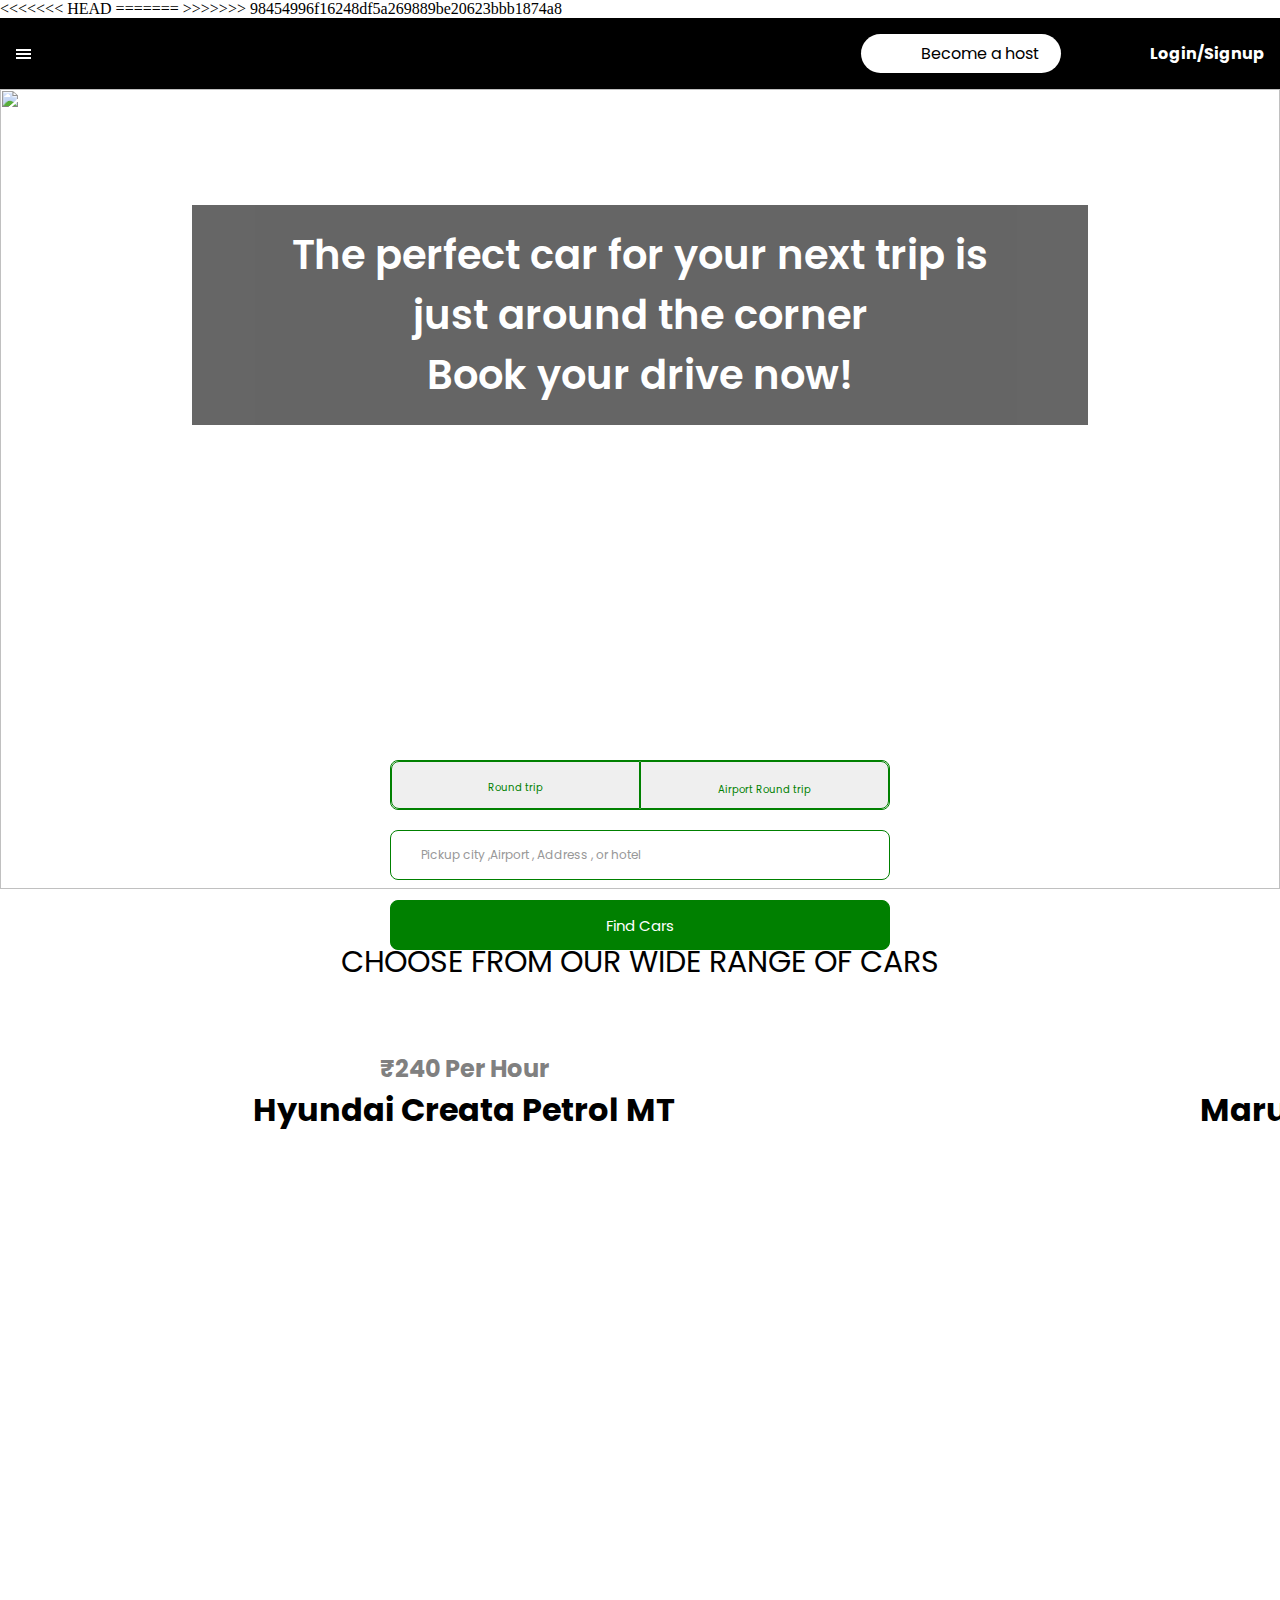
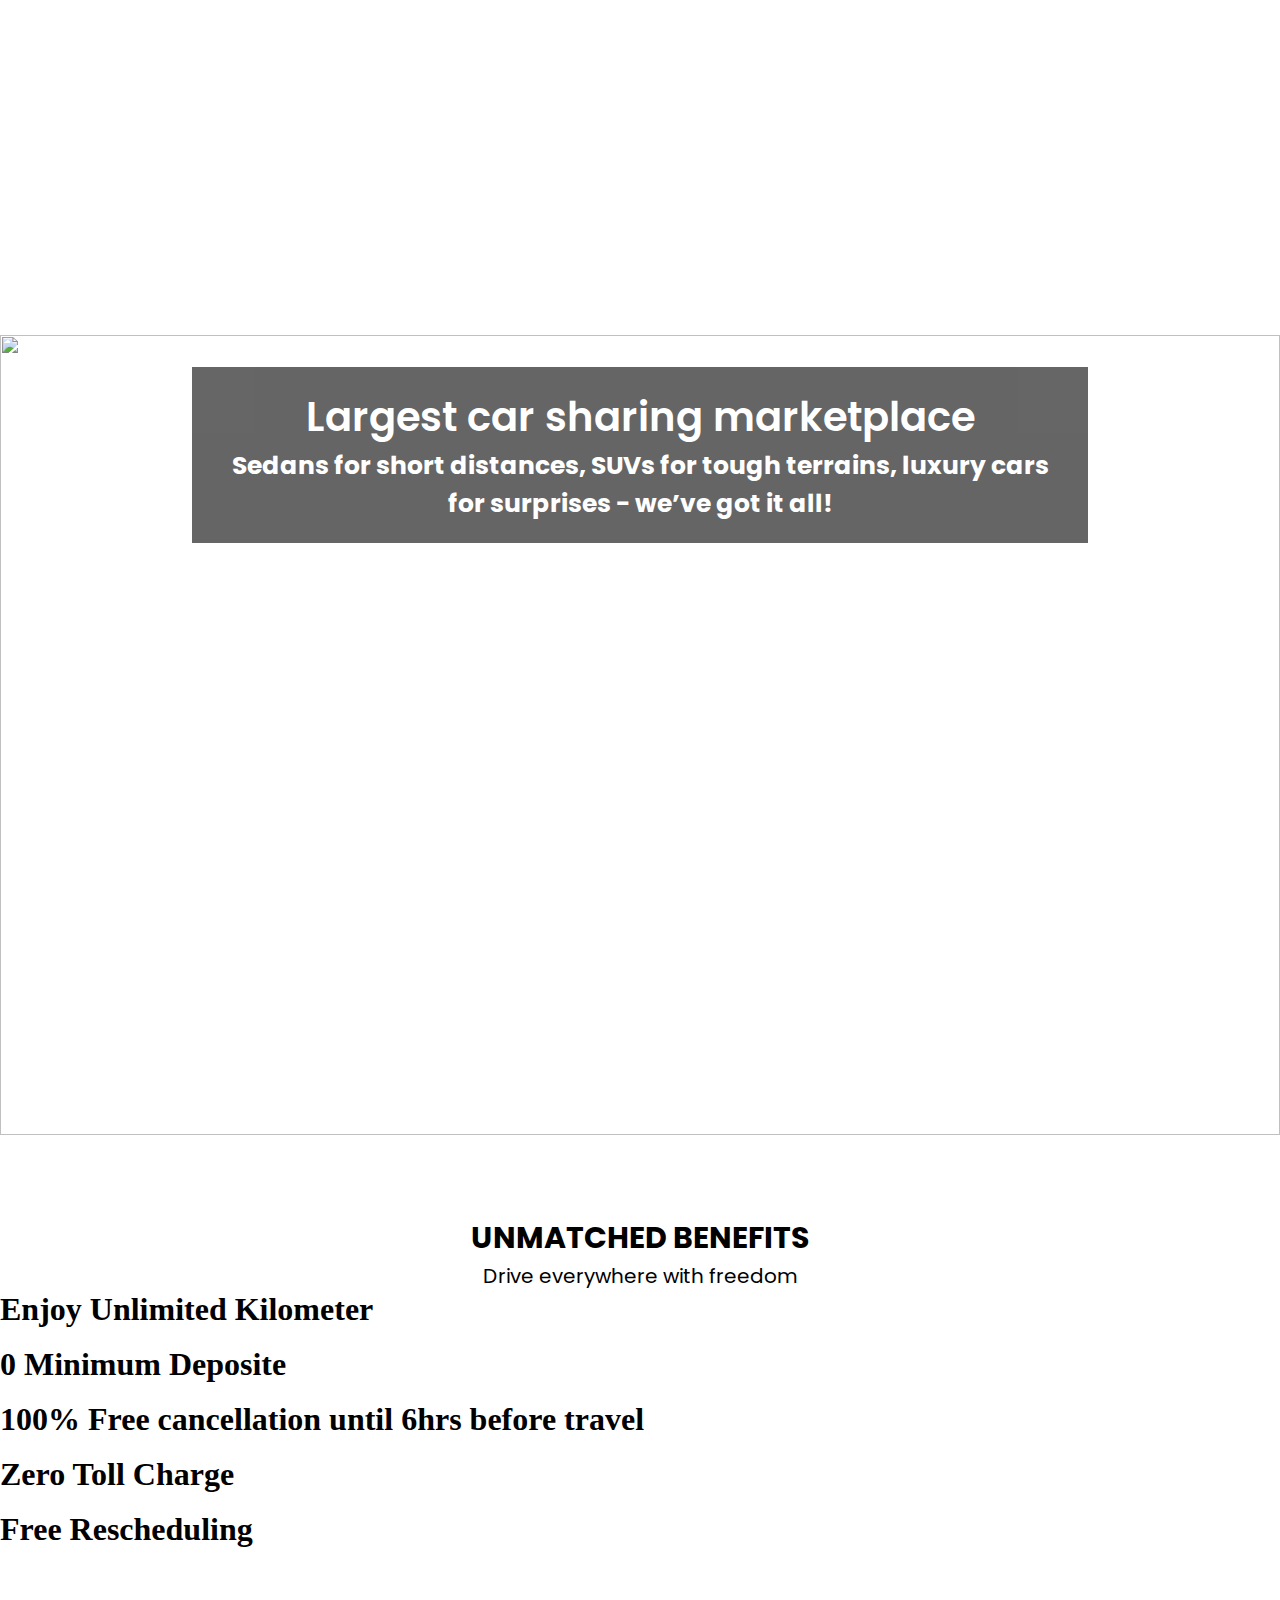
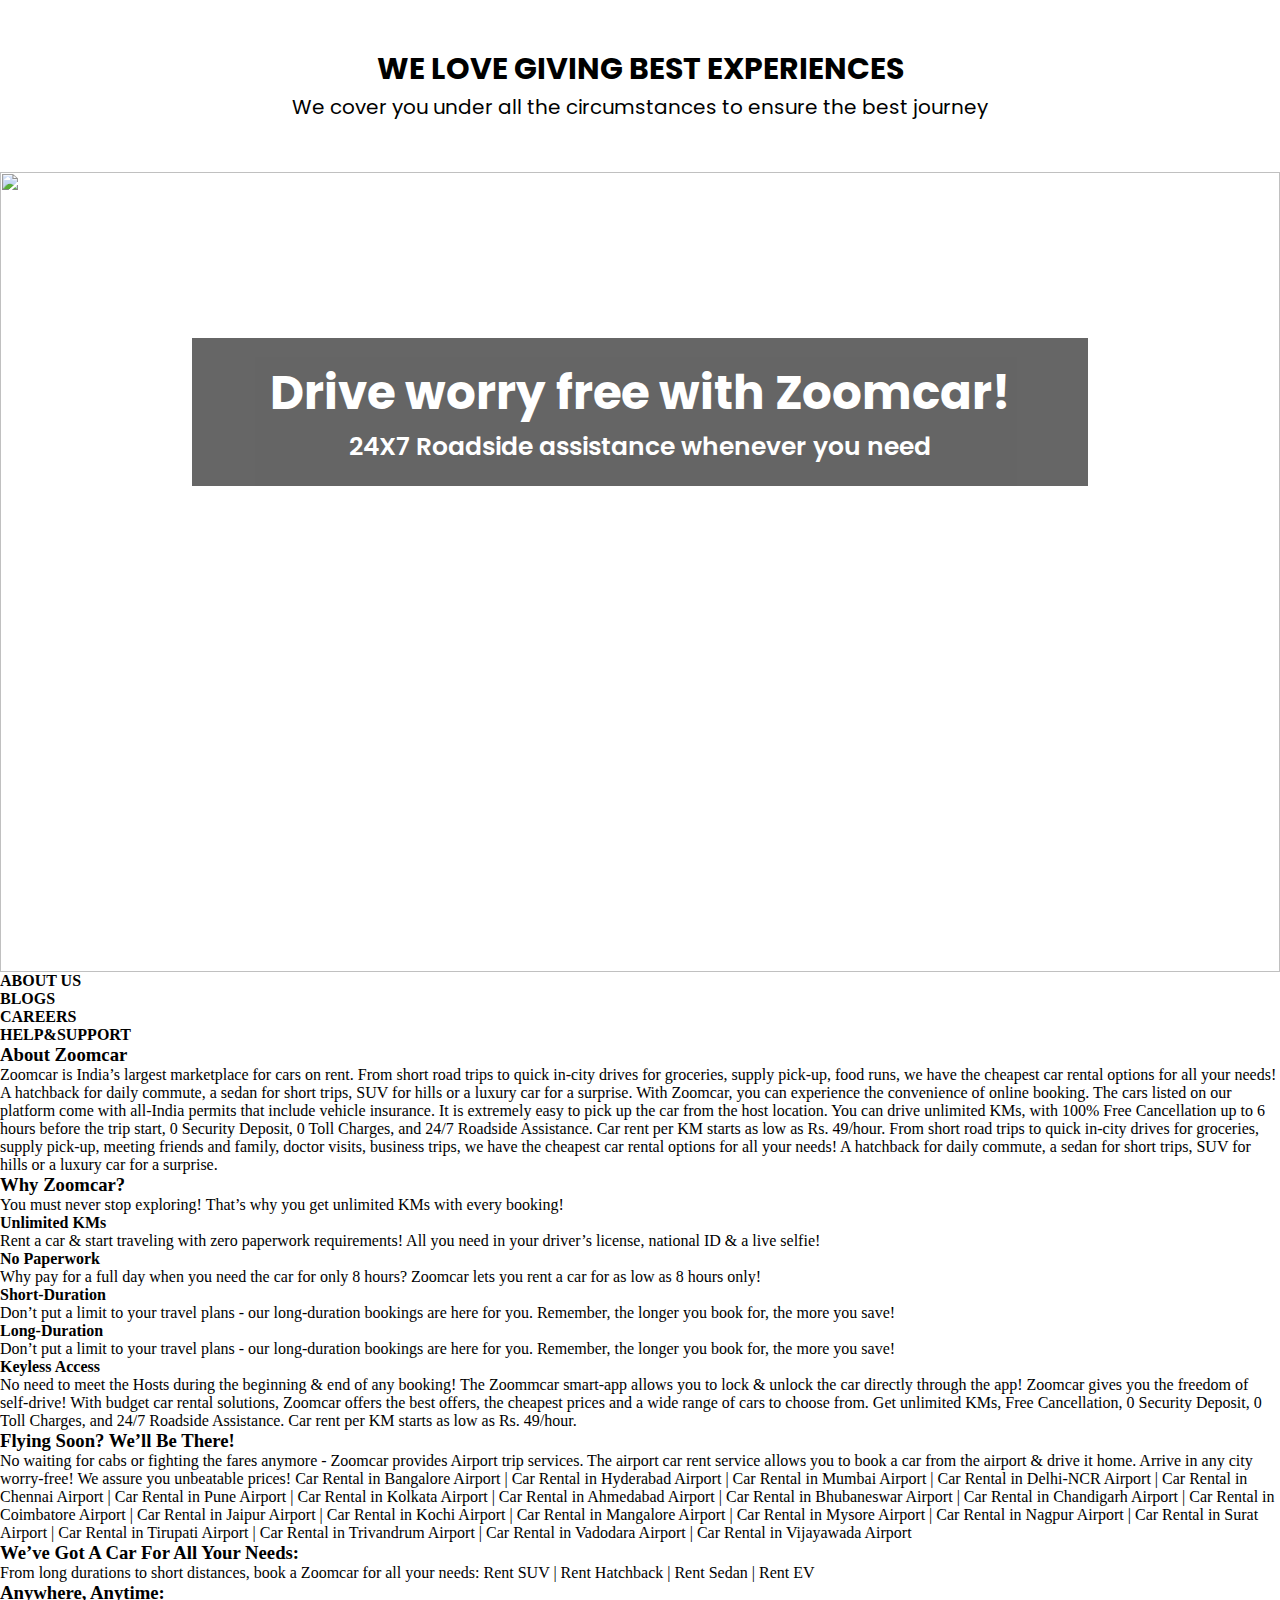
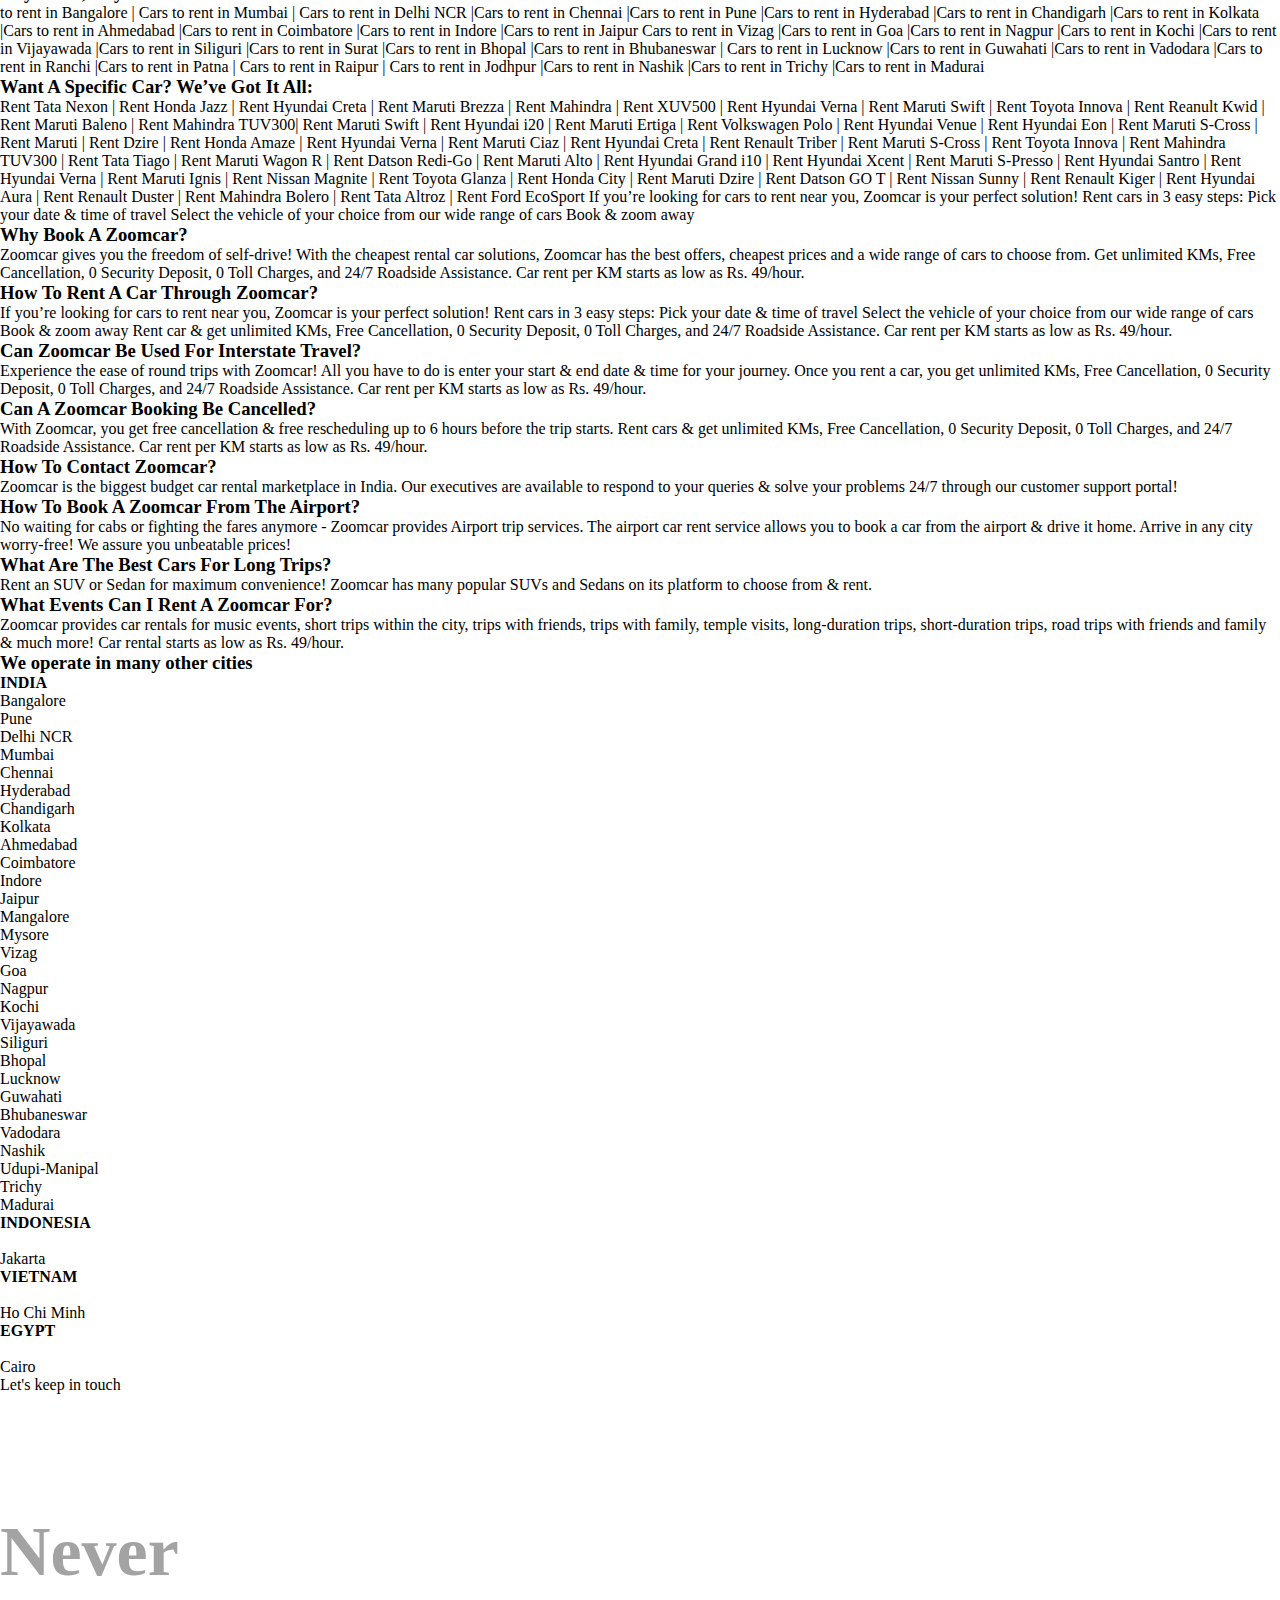
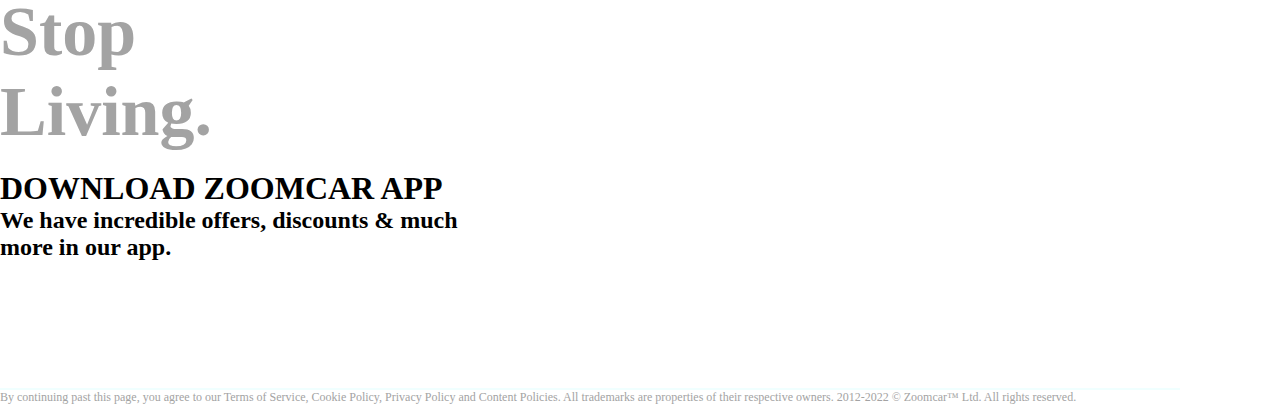
==== index.html @ e2db5e6d "pulled the code of day-3" ====
<!DOCTYPE html>
<html lang="en">
  <head>
    <meta charset="UTF-8" />
    <meta http-equiv="X-UA-Compatible" content="IE=edge" />
    <meta name="viewport" content="width=device-width, initial-scale=1.0" />
    <title>Document</title>
    <link rel="stylesheet" href="./CSS/index.css" />
<<<<<<< HEAD

    <link href="https://fonts.googleapis.com/css2?family=Josefin+Sans&family=Oswald:wght@200&family=Poppins&display=swap" rel="stylesheet">

=======
>>>>>>> 98454996f16248df5a269889be20623bbb1874a8
  </head>
  <body>
    <!-- Side nav strting -->
    <div id="mySidenav" class="sidenav">
      <a href="javascript:void(0)" class="closebtn" onclick="closeNav()"
        >&times;</a
      >
      <div class="li-main">
        <div class="li-1">
          <img
            src="https://cdn-icons-png.flaticon.com/512/456/456212.png"
            alt=""
          />
          <a
            style="color: black; text-decoration: none"
            href="./HTML/Login.html"
          >
            <p>Login or Signup</p></a
          >
        </div>
        <div class="li-1">
          <img
            src="https://cdn-icons-png.flaticon.com/512/535/535188.png"
            alt=""
          />
          <p>Change City</p>
        </div>
        <div class="li-1">
          <img src="https://www.linkpicture.com/q/svfbiji.png" alt="" />
          <p>Become a host</p>
        </div>
        <div class="li-1">
          <img
            src="https://cdn-icons-png.flaticon.com/512/4252/4252474.png"
            alt=""
          />
          <p>Zoom fleet vehicle policies</p>
        </div>
        <div class="li-1">
          <img
            src="https://cdn-icons-png.flaticon.com/512/4252/4252474.png"
            alt=""
          />
          <p>Zoom host vehicle policies</p>
        </div>
        <div class="li-1">
          <img
            src="https://cdn-icons-png.flaticon.com/512/5617/5617243.png"
            alt=""
          />
          <p>Help & Support</p>
        </div>
      </div>
    </div>
    <!-- side nav ending -->
    <!-- Navbar Starting -->
    <div id="navbar">
      <div onclick="openNav()" id="menu-bar-1">
        <div class="line"></div>
        <div class="line"></div>
        <div class="line"></div>
      </div>
      <div id="logo-1">
        <img src="https://www.linkpicture.com/q/svfb-1.png" alt="">
      </div>
      <div id="Host-page-1">
        <img src="https://www.linkpicture.com/q/svfbiji.png" alt="" />
        <p>Become a host</p>
      </div>
      <div id="Login-direct">
        <a style="color: white; text-decoration: none" href="./HTML/Login.html"
          ><h4>Login/Signup</h4></a
        >
      </div>
    </div>
    <script src="./Javascript/index.js"></script>
    <!-- Navbar Ending -->
    <!-- main starts -->
    <div onclick="closeNav()" id="main-1">
      <div id="image1">
        <img src="https://www.zoomcar.com/img/hero-banner-web.png" alt="" />
      </div>

      <div id="image-overlay">
        <p>
          The perfect car for your next trip is <br />
          just around the corner
        </p>
        <p>Book your drive now!</p>
      </div>
      <div id="trip-details">
        <!-- append the input boxes here -->
        <div
          id="options-1"
          style="
            background-color: white;
            width: 500px;
            height: 50px;
            border: solid 1px;
            border-color: green;
            border-radius: 8px;
          "
        >
          <div style="display: flex; width: 100%; height: 100%">
            <button
            onclick="locto0()"
              style="
                width: 50%;
                height: 100%;
                border: 0.5px solid;
                border-color: green;
                border-radius: 8px 0 0 8px;
                cursor: pointer;
              "
            >
              <img
                style="
                  width: 20px;
                  display: block;
                  margin: auto;
                  padding-top: 5px;
                "
                src="https://www.linkpicture.com/q/pngwing.com-copy.png"
                alt=""
              />
              <p
                style="
                  font-family: Poppins;
                  text-align: center;
                  font-size: 10px;
                  color: green;
                "
              >
                Round trip
              </p>
            </button>
            <button
              id="btnn-1"
              onclick="locto()"
              style="
                width: 50%;
                height: 100%;
                border: 0.5px solid;
                border-color: green;
                border-radius: 0 8px 8px 0;
                cursor: pointer;
              "
            >
              <img
                style="width: 20px; margin-top: 5px"
                src="https://www.linkpicture.com/q/airplane-1.png"
                alt=""
              />
              <p
                style="
                  font-family: Poppins;
                  text-align: center;
                  font-size: 10px;
                  color: green;
                  margin-top: -5px;
                "
              >
                Airport Round trip
              </p>
            </button>
          </div>
        </div>
        <div
          style="
            background-color: white;
            width: 500px;
            height: 50px;
            border: solid 1px;
            border-color: green;
            border-radius: 8px;
            margin-top: 20px;
          "
        >
          <div
            style="
              display: flex;
              align-items: center;
              margin-top: 3%;
              gap: 10px;
              margin-left: 10px;
            "
          >
            <img
              style="width: 10px"
              src="https://t3.ftcdn.net/jpg/05/31/66/02/240_F_531660213_Cc7tcOlS60cGwglFgeeaPj2rmTP4KtYz.jpg"
              alt=""
            />
            <p
              style="
                font-family: Poppins;
                text-align: center;
                font-size: 12px;
                color: rgb(152, 152, 152);
              "
            >
              Pickup city ,Airport , Address , or hotel
            </p>
          </div>
        </div>
        <div id="locator-1"></div>
        <button
          style="
            background-color: green;
            width: 500px;
            height: 50px;
            border: solid 1px;
            border-color: green;
            border-radius: 8px;
            margin-top: 20px;
          "
        >
          <p
            style="
              font-family: Poppins;
              text-align: center;
              font-size: 15px;
              color: rgb(254, 254, 254);
            "
          >
            Find Cars
          </p>
        </button>
      </div>
    </div>
    <!-- main ends -->
    <!-- types of cars cursole -->
    <div id="cline-1">
      <p>CHOOSE FROM OUR WIDE RANGE OF CARS</p>
    </div>
    <div class="cou">
      <ul class="gallery">
        <div class="inner-li-1">
          <h2>₹240 Per Hour</h2>
          <h1>Hyundai Creata Petrol MT</h1>
          <li class="li">
            <img
              src="https://zoomcar-assets.zoomcar.com/photographs/original/bf87fc5666104402c03090d7c1a035a5bc21a065.png?1663872840"
              alt=""
            />
          </li>
        </div>
        <div class="inner-li-1">
          <h2>₹200 Per Hour</h2>
          <h1>Maruthi Suzuki Ertiga</h1>
          <li class="li">
            <img
              src="https://zoomcar-assets.zoomcar.com/photographs/original/71d6f66d3c00d74abdf1b3b28811d0fa8b9ff1fc.png?1663874408"
              alt=""
            />
          </li>
        </div>
        <div class="inner-li-1">
          <h2>₹180 Per Hour</h2>
          <h1>Toyota Etios</h1>
          <li class="li">
            <img
              src="https://zoomcar-assets.zoomcar.com/photographs/original/4ad311cbe21e9bed17c11a0b8c60079618ae9a77.png?1663876771"
              alt=""
            />
          </li>
        </div>
        <div class="inner-li-1">
          <h2>₹140 Per Hour</h2>
          <h1>Hyundai i20 Petrol MT</h1>
          <li class="li">
            <img
              src="https://zoomcar-assets.zoomcar.com/photographs/original/a9da5e1244b4c6f13a062514fdd4d0f42d4570f6.png?1663873287"
              alt=""
            />
          </li>
        </div>
        <div class="inner-li-1">
          <h2>₹140 Per Hour</h2>
          <h1>Renault Qwid</h1>
          <li class="li">
            <img
              src="https://zoomcar-assets.zoomcar.com/photographs/original/a21d2ba781794d6c3f3e310c6a70b3d7c39cac89.png?1663876143"
              alt=""
            />
          </li>
        </div>
        <div class="inner-li-1">
          <h2>₹160 Per Hour</h2>
          <h1>Maruthi Suzuki Ciaz</h1>
          <li class="li">
            <img
              src="https://zoomcar-assets.zoomcar.com/photographs/original/4591ed5749ed95845712e7f86a42f2575b5cc6a3.png?1663874318"
              alt=""
            />
          </li>
        </div>
        <div class="inner-li-1">
          <h2>₹200 Per Hour</h2>
          <h1>Maruthi Suzuki Grand Vitara</h1>
          <li class="li">
            <img
              src="https://zoomcar-assets.zoomcar.com/photographs/original/de5b7179ff6bd8d62b40a078345bbdfac5d08140.png?1663874249"
              alt=""
            />
          </li>
        </div>
        <div class="inner-li-1">
          <h2>₹100 Per Hour</h2>
          <h1>Maruthi Suzuki Alto 800</h1>
          <li class="li">
            <img
              src="https://zoomcar-assets.zoomcar.com/photographs/original/f5c5ae8e660cfadcd93e9d4fcc087ab25e325bf9.png?1663874155"
              alt=""
            />
          </li>
        </div>
        <div class="inner-li-1">
          <h2>₹160 Per Hour</h2>
          <h1>Maruthi Suzuki Swift</h1>
          <li class="li">
            <img
              src="https://zoomcar-assets.zoomcar.com/photographs/original/f1850c781ba0aeae715eaa922dc15b4dc3654a09.png?1663874619"
              alt=""
            />
          </li>
        </div>
        <div class="inner-li-1">
          <h2>₹120 Per Hour</h2>
          <h1>Renault Qwid</h1>
          <li class="li">
            <img
              src="https://zoomcar-assets.zoomcar.com/photographs/original/5d9078c7423169ed133f300b0d759b20ee488ab6.png?1663875987"
              alt=""
            />
          </li>
        </div>
      </ul>
    </div>
    <script src="./Javascript/index.js"></script>
    <!-- courosol ends -->
    <!-- main 2 -->
    <div id="main-2">
      <div id="image2">
        <img
          src="https://zoomcar-assets.zoomcar.com/images/original/97c77ce8da5affded5e3c4bde712044a90728781.png?1672044755"
          alt=""
        />
      </div>

      <div id="image-overlay-1">
        <p>Largest car sharing marketplace</p>
        <h3>
          Sedans for short distances, SUVs for tough terrains, luxury cars for
          surprises - we’ve got it all!
        </h3>
      </div>
    </div>
    <!-- Main 2 completed -->
    <!-- Main 3 starts -->
    <div id="cline-2">
      <h4>UNMATCHED BENEFITS</h4>
      <p>Drive everywhere with freedom</p>
    </div>
    <!-- cline completed -->
    <!-- containers -->
    <div id="container-1">
      <div class="container">
        <div class="card">
          <h1 style="top: 80%" class="title">Enjoy Unlimited Kilometer</h1>
          <img
            src="https://zoomcar-assets.zoomcar.com/images/original/d09afb8f29763525cd9823221791be7188b31460.png?1672044204"
            alt=""
          />
          <div class="bar"></div>
          <div class="circle"></div>
        </div>
        <div class="card">
          <h1 style="top: 80%" class="title">0 Minimum Deposite</h1>
          <img
            src="https://zoomcar-assets.zoomcar.com/images/original/92ede006e6e6bf849d2fe715761e3e6833aad5ec.png?1671712552"
            alt=""
          />
          <div class="bar"></div>
          <div class="circle"></div>
        </div>
        <div class="card">
          <h1 class="title">100% Free cancellation until 6hrs before travel</h1>
          <img
            src="https://zoomcar-assets.zoomcar.com/images/original/ac74c0e87023949496768b9557c52936bc35090b.png?1672044356"
            alt=""
          />
          <div class="bar"></div>
          <div class="circle"></div>
        </div>
        <div class="card">
          <h1 style="top: 80%" class="title">Zero Toll Charge</h1>
          <img
            src="https://zoomcar-assets.zoomcar.com/images/original/5d9694e98e7716aab66ea6e0a0f6b7bd7a4958c8.png?1672044544"
            alt=""
          />
          <div class="bar"></div>
          <div class="circle"></div>
        </div>
        <div class="card">
          <h1 style="top: 80%" class="title">Free Rescheduling</h1>
          <img
            src="https://zoomcar-assets.zoomcar.com/images/original/bb32fcf3eb9047ee20809f2dbf6e88ae739fb4d9.png?1672044584"
            alt=""
          />
          <div class="bar"></div>
        </div>
      </div>
    </div>
    <!-- Container ends -->
    <!-- cline-3 starts -->
    <div id="cline-3">
      <h4>WE LOVE GIVING BEST EXPERIENCES</h4>
      <p>We cover you under all the circumstances to ensure the best journey</p>
    </div>
    <!-- cline ends -->
    <!-- main 3 starts -->
    <div id="main-3">
      <div id="image3">
        <img
          src="https://zoomcar-assets.zoomcar.com/images/original/25371b7b5084fc451b0c3ec9eda278f791188c69.png?1672044863"
          alt=""
        />
      </div>

      <div id="image-overlay-2">
        <h3>Drive worry free with Zoomcar!</h3>
        <p>24X7 Roadside assistance whenever you need</p>
      </div>
    </div>
    <!-- main 3 ends -->
    <!-- footer part-1 starts -->
    <div id="href-1">
      <h4 id="inner-href-1" onclick="AboutUs()">ABOUT US</h4>
      <h4 id="inner-href-2" onclick="Blogs()">BLOGS</h4>
      <h4 id="inner-href-3" onclick=" Careers()">CAREERS</h4>
      <h4 id="inner-href-4" onclick="Help_support()">HELP&SUPPORT</h4>
    </div>
    <!-- footer part-1 completed-->
    <!-- temp -->
    <div id="footer-2">
      <h3>About Zoomcar</h3>
      <p>
        Zoomcar is India’s largest marketplace for cars on rent. From short road
        trips to quick in-city drives for groceries, supply pick-up, food runs,
        we have the cheapest car rental options for all your needs! A hatchback
        for daily commute, a sedan for short trips, SUV for hills or a luxury
        car for a surprise. With Zoomcar, you can experience the convenience of
        online booking. The cars listed on our platform come with all-India
        permits that include vehicle insurance. It is extremely easy to pick up
        the car from the host location. You can drive unlimited KMs, with 100%
        Free Cancellation up to 6 hours before the trip start, 0 Security
        Deposit, 0 Toll Charges, and 24/7 Roadside Assistance. Car rent per KM
        starts as low as Rs. 49/hour. From short road trips to quick in-city
        drives for groceries, supply pick-up, meeting friends and family, doctor
        visits, business trips, we have the cheapest car rental options for all
        your needs! A hatchback for daily commute, a sedan for short trips, SUV
        for hills or a luxury car for a surprise.
      </p>
      <h3>Why Zoomcar?</h3>
      <p>
        You must never stop exploring! That’s why you get unlimited KMs with
        every booking!
      </p>
      <h4>Unlimited KMs</h4>
      <p>
        Rent a car & start traveling with zero paperwork requirements! All you
        need in your driver’s license, national ID & a live selfie!
      </p>
      <h4>No Paperwork</h4>
      <p>
        Why pay for a full day when you need the car for only 8 hours? Zoomcar
        lets you rent a car for as low as 8 hours only!
      </p>
      <h4>Short-Duration</h4>
      <p>
        Don’t put a limit to your travel plans - our long-duration bookings are
        here for you. Remember, the longer you book for, the more you save!
      </p>
      <h4>Long-Duration</h4>
      <p>
        Don’t put a limit to your travel plans - our long-duration bookings are
        here for you. Remember, the longer you book for, the more you save!
      </p>
      <h4>Keyless Access</h4>
      <p>
        No need to meet the Hosts during the beginning & end of any booking! The
        Zoommcar smart-app allows you to lock & unlock the car directly through
        the app! Zoomcar gives you the freedom of self-drive! With budget car
        rental solutions, Zoomcar offers the best offers, the cheapest prices
        and a wide range of cars to choose from. Get unlimited KMs, Free
        Cancellation, 0 Security Deposit, 0 Toll Charges, and 24/7 Roadside
        Assistance. Car rent per KM starts as low as Rs. 49/hour.
      </p>
      <h3>Flying Soon? We’ll Be There!</h3>
      <p>
        No waiting for cabs or fighting the fares anymore - Zoomcar provides
        Airport trip services. The airport car rent service allows you to book a
        car from the airport & drive it home. Arrive in any city worry-free! We
        assure you unbeatable prices! Car Rental in Bangalore Airport | Car
        Rental in Hyderabad Airport | Car Rental in Mumbai Airport | Car Rental
        in Delhi-NCR Airport | Car Rental in Chennai Airport | Car Rental in
        Pune Airport | Car Rental in Kolkata Airport | Car Rental in Ahmedabad
        Airport | Car Rental in Bhubaneswar Airport | Car Rental in Chandigarh
        Airport | Car Rental in Coimbatore Airport | Car Rental in Jaipur
        Airport | Car Rental in Kochi Airport | Car Rental in Mangalore Airport
        | Car Rental in Mysore Airport | Car Rental in Nagpur Airport | Car
        Rental in Surat Airport | Car Rental in Tirupati Airport | Car Rental in
        Trivandrum Airport | Car Rental in Vadodara Airport | Car Rental in
        Vijayawada Airport
      </p>
      <h3>We’ve Got A Car For All Your Needs:</h3>
      <p>
        From long durations to short distances, book a Zoomcar for all your
        needs: Rent SUV | Rent Hatchback | Rent Sedan | Rent EV
      </p>
      <h3>Anywhere, Anytime:</h3>
      <p>
        to rent in Bangalore | Cars to rent in Mumbai | Cars to rent in Delhi
        NCR |Cars to rent in Chennai |Cars to rent in Pune |Cars to rent in
        Hyderabad |Cars to rent in Chandigarh |Cars to rent in Kolkata |Cars to
        rent in Ahmedabad |Cars to rent in Coimbatore |Cars to rent in Indore
        |Cars to rent in Jaipur Cars to rent in Vizag |Cars to rent in Goa |Cars
        to rent in Nagpur |Cars to rent in Kochi |Cars to rent in Vijayawada
        |Cars to rent in Siliguri |Cars to rent in Surat |Cars to rent in Bhopal
        |Cars to rent in Bhubaneswar | Cars to rent in Lucknow |Cars to rent in
        Guwahati |Cars to rent in Vadodara |Cars to rent in Ranchi |Cars to rent
        in Patna | Cars to rent in Raipur | Cars to rent in Jodhpur |Cars to
        rent in Nashik |Cars to rent in Trichy |Cars to rent in Madurai
      </p>
      <h3>Want A Specific Car? We’ve Got It All:</h3>
      <p>
        Rent Tata Nexon | Rent Honda Jazz | Rent Hyundai Creta | Rent Maruti
        Brezza | Rent Mahindra | Rent XUV500 | Rent Hyundai Verna | Rent Maruti
        Swift | Rent Toyota Innova | Rent Reanult Kwid | Rent Maruti Baleno |
        Rent Mahindra TUV300| Rent Maruti Swift | Rent Hyundai i20 | Rent Maruti
        Ertiga | Rent Volkswagen Polo | Rent Hyundai Venue | Rent Hyundai Eon |
        Rent Maruti S-Cross | Rent Maruti | Rent Dzire | Rent Honda Amaze | Rent
        Hyundai Verna | Rent Maruti Ciaz | Rent Hyundai Creta | Rent Renault
        Triber | Rent Maruti S-Cross | Rent Toyota Innova | Rent Mahindra TUV300
        | Rent Tata Tiago | Rent Maruti Wagon R | Rent Datson Redi-Go | Rent
        Maruti Alto | Rent Hyundai Grand i10 | Rent Hyundai Xcent | Rent Maruti
        S-Presso | Rent Hyundai Santro | Rent Hyundai Verna | Rent Maruti Ignis
        | Rent Nissan Magnite | Rent Toyota Glanza | Rent Honda City | Rent
        Maruti Dzire | Rent Datson GO T | Rent Nissan Sunny | Rent Renault Kiger
        | Rent Hyundai Aura | Rent Renault Duster | Rent Mahindra Bolero | Rent
        Tata Altroz | Rent Ford EcoSport If you’re looking for cars to rent near
        you, Zoomcar is your perfect solution! Rent cars in 3 easy steps: Pick
        your date & time of travel Select the vehicle of your choice from our
        wide range of cars Book & zoom away
      </p>
      <h3>Why Book A Zoomcar?</h3>
      <p>
        Zoomcar gives you the freedom of self-drive! With the cheapest rental
        car solutions, Zoomcar has the best offers, cheapest prices and a wide
        range of cars to choose from. Get unlimited KMs, Free Cancellation, 0
        Security Deposit, 0 Toll Charges, and 24/7 Roadside Assistance. Car rent
        per KM starts as low as Rs. 49/hour.
      </p>
      <h3>How To Rent A Car Through Zoomcar?</h3>
      <p>
        If you’re looking for cars to rent near you, Zoomcar is your perfect
        solution! Rent cars in 3 easy steps: Pick your date & time of travel
        Select the vehicle of your choice from our wide range of cars Book &
        zoom away Rent car & get unlimited KMs, Free Cancellation, 0 Security
        Deposit, 0 Toll Charges, and 24/7 Roadside Assistance. Car rent per KM
        starts as low as Rs. 49/hour.
      </p>
      <h3>Can Zoomcar Be Used For Interstate Travel?</h3>
      <p>
        Experience the ease of round trips with Zoomcar! All you have to do is
        enter your start & end date & time for your journey. Once you rent a
        car, you get unlimited KMs, Free Cancellation, 0 Security Deposit, 0
        Toll Charges, and 24/7 Roadside Assistance. Car rent per KM starts as
        low as Rs. 49/hour.
      </p>
      <h3>Can A Zoomcar Booking Be Cancelled?</h3>
      <p>
        With Zoomcar, you get free cancellation & free rescheduling up to 6
        hours before the trip starts. Rent cars & get unlimited KMs, Free
        Cancellation, 0 Security Deposit, 0 Toll Charges, and 24/7 Roadside
        Assistance. Car rent per KM starts as low as Rs. 49/hour.
      </p>
      <h3>How To Contact Zoomcar?</h3>
      <p>
        Zoomcar is the biggest budget car rental marketplace in India. Our
        executives are available to respond to your queries & solve your
        problems 24/7 through our customer support portal!
      </p>
      <h3>How To Book A Zoomcar From The Airport?</h3>
      <p>
        No waiting for cabs or fighting the fares anymore - Zoomcar provides
        Airport trip services. The airport car rent service allows you to book a
        car from the airport & drive it home. Arrive in any city worry-free! We
        assure you unbeatable prices!
      </p>
      <h3>What Are The Best Cars For Long Trips?</h3>
      <p>
        Rent an SUV or Sedan for maximum convenience! Zoomcar has many popular
        SUVs and Sedans on its platform to choose from & rent.
      </p>
      <h3>What Events Can I Rent A Zoomcar For?</h3>
      <p>
        Zoomcar provides car rentals for music events, short trips within the
        city, trips with friends, trips with family, temple visits,
        long-duration trips, short-duration trips, road trips with friends and
        family & much more! Car rental starts as low as Rs. 49/hour.
      </p>
    </div>
    <!-- footer part-1 completed -->
    <!-- footer part-2 starts -->
    <div id="footer-3">
      <div id="H1">
        <h3>We operate in many other cities</h3>
      </div>
      <div id="H2">
        <h4>INDIA</h4>
      </div>
      <div id="H3">
        <p>Bangalore</p>
        <p>Pune</p>
        <p>Delhi NCR</p>
        <p>Mumbai</p>
        <p>Chennai</p>
        <p>Hyderabad</p>
        <p>Chandigarh</p>
        <p>Kolkata</p>
        <p>Ahmedabad</p>
        <p>Coimbatore</p>
        <p>Indore</p>
        <p>Jaipur</p>
        <p>Mangalore</p>
        <p>Mysore</p>
        <p>Vizag</p>
        <p>Goa</p>
        <p>Nagpur</p>
        <p>Kochi</p>
        <p>Vijayawada</p>
        <p>Siliguri</p>
        <p>Bhopal</p>
        <p>Lucknow</p>
        <p>Guwahati</p>
        <p>Bhubaneswar</p>
        <p>Vadodara</p>
        <p>Nashik</p>
        <p>Udupi-Manipal</p>
        <p>Trichy</p>
        <p>Madurai</p>
      </div>
      <div id="ive">
        <div id="i">
          <h4>INDONESIA</h4>
          <br />

          <p>Jakarta</p>
        </div>
        <div id="v">
          <h4>VIETNAM</h4>
          <br />

          <p>Ho Chi Minh</p>
        </div>
        <div id="e">
          <h4>EGYPT</h4>
          <br />

          <p>Cairo</p>
        </div>
      </div>
      <div id="social-media">
        Let's keep in touch
        <div id="btn-logo">
          <img
            src="https://cdn-icons-png.flaticon.com/512/3670/3670151.png"
            alt=""
          />
          <img
            src="https://cdn-icons-png.flaticon.com/512/3955/3955024.png"
            alt=""
          />
          <img
            src="https://cdn-icons-png.flaticon.com/512/3670/3670147.png"
            alt=""
          />
          <img
            src="https://cdn-icons-png.flaticon.com/512/145/145802.png"
            alt=""
          />
          <img
            src="https://cdn-icons-png.flaticon.com/512/145/145807.png"
            alt=""
          />
        </div>
      </div>
      <div id="Nsl">
        <div id="n-1">
          <h1
            style="
              font-size: 70px;
              line-height: 80px;
              margin-top: 100px;
              color: rgb(163, 163, 163);
            "
          >
            Never <br />
            Stop <br />
            Living.
          </h1>
        </div>
        <div style="width: 40%; height: 200px">
          <img src="https://www.zoomcar.com/img/image.png" alt="" />
          <h1>DOWNLOAD ZOOMCAR APP</h1>
          <h2>We have incredible offers, discounts & much more in our app.</h2>
        </div>
      </div>
      <div style="padding-right: 100px" id="Final-bottom">
        <br />
        <br />
        <div style="width: 100%; height: 2px; background-color: azure"></div>
        <p style="font-size: 12px; color: rgb(163, 163, 163)">
          By continuing past this page, you agree to our Terms of Service,
          Cookie Policy, Privacy Policy and Content Policies. All trademarks are
          properties of their respective owners. 2012-2022 © Zoomcar™ Ltd. All
          rights reserved.
        </p>
      </div>
    </div>
    <!-- home page ends -->
  </body>
</html>
---- CSS/index.css ----
* {
  margin: 0;
  padding: 0;
  box-sizing: border-box;
}
body::-webkit-scrollbar {
  display: none;
}
#navbar {
  background-color: black;
  display: flex;
  justify-content: space-between;
  align-items: center;
  padding: 16px;
}
.line {
  width: 15px;
  height: 2px;
  background-color: white;
  margin: 2px 0;
}
#menu-bar-1 {
  width: 30px;
}
#Host-page-1 img {
  width: 30px;
}
#Login-direct {
  color: white;
  font-family: Poppins;
}
#logo-1 {
  margin-left: -55%;
}
#logo-1 img{
  width: 200px;
}
#Host-page-1 p {
  color: black;
  font-family: Poppins;
}
#Host-page-1 {
  display: flex;
  align-items: center;
  gap: 10px;
  background-color: white;
  border-radius: 30px;
  padding: 7px;
  width: 200px;
  justify-content: center;
  margin-right: -53%;
}
#main-2 {
  position: relative;
}
#main-3 {
  position: relative;
  margin-top: 50px;
}
#image1 {
  width: 100%;
  height: 800px;
  margin-top: 0;
  position: relative;
}
#image2 {
  width: 100%;
  height: 800px;
  margin-top: 0;
  position: relative;
}
#image3 {
  width: 100%;
  height: 800px;
  margin-top: 0;
  position: relative;
}
#image1 img {
  width: 100%;
  height: 100%;
  object-fit: cover;
}
#image2 img {
  width: 100%;
  height: 100%;
  object-fit: cover;
}
#image3 img {
  width: 100%;
  height: 100%;
  object-fit: cover;
}
#image-overlay {
  font-family: Poppins;
  font-weight: 600;
  font-size: 40px;
  color: white;
  background-color: black;
  width: 70%;
  margin: auto;
  position: absolute;
  top: 35%;
  left: 50%;
  transform: translate(-50%, -50%);
  text-align: center;
  padding: 20px;
  opacity: 0.6;
  text-decoration: white;
}
#image-overlay-1 {
  font-family: Poppins;
  font-weight: 600;
  font-size: 40px;
  color: white;
  background-color: black;
  width: 70%;
  margin: auto;
  position: absolute;
  top: 15%;
  left: 50%;
  transform: translate(-50%, -50%);
  text-align: center;
  padding: 20px;
  opacity: 0.6;
  text-decoration: white;
}
#image-overlay-2 {
  font-family: Poppins;
  font-weight: 600;
  font-size: 40px;
  color: white;
  background-color: black;
  width: 70%;
  margin: auto;
  position: absolute;
  top: 30%;
  left: 50%;
  transform: translate(-50%, -50%);
  text-align: center;
  padding: 20px;
  opacity: 0.6;
  text-decoration: white;
}
#image-overlay-1 h3 {
  font-size: 25px;
}
#image-overlay-2 p{
  font-size: 25px;
}
#trip-details {
  position: absolute;
  top: 95%;
  left: 50%;
  transform: translate(-50%, -50%);
}
#cline-1 {
  font-family: Poppins;
  text-align: center;
  font-size: 30px;
  margin-top: 50px;
}
#cline-2 {
  font-family: Poppins;
  text-align: center;
  font-size: 30px;
  margin-top: 80px;
}
#cline-2 p {
  font-size: 20px;
}
#cline-3 {
  font-family: Poppins;
  text-align: center;
  font-size: 30px;
  margin-top: 80px;
}
#cline-3 p {
  font-size: 20px;
}
.gallery {
  padding: 1rem;
  display: grid;
  grid-template-columns: repeat(10, 70vw);
  grid-template-rows: 1fr;
  grid-column-gap: 1rem;
  grid-row-gap: 1rem;
  overflow: scroll;
  height: 100vh;
  scroll-snap-type: both mandatory;
  scroll-padding: 1rem;
  margin-top: 50px;
}
.gallery::-webkit-scrollbar {
  display: none;
}

.active {
  scroll-snap-type: unset;
}

.li {
  scroll-snap-align: center;
  display: inline-block;
  border-radius: 3px;
  font-size: 0;
}
.li img {
  width: 80%;
}
.inner-li-1 {
  font-family: Poppins;
  text-align: center;
}
.inner-li-1 h2 {
  color: grey;
}
.sidenav {
  font-family: "Poppins", sans-serif;
}

.sidenav {
  height: 100%;
  width: 0;
  position: fixed;
  z-index: 1;
  top: 0;
  left: 0;
  background-color: rgb(255, 255, 255);
  overflow-x: hidden;
  transition: 0.1s;
}

.li-1 {
  padding: 0;
  text-decoration: none;
  font-size: 15px;
  color: black;
  display: block;
  transition: 0.3s;
}

.li-1:hover {
  color: #000000;
}

.sidenav .closebtn {
  position: absolute;
  top: 0;
  right: 25px;
  font-size: 36px;
  margin-left: 50px;
  color: #000000;
  text-decoration: none;
}

/* @media screen and (max-height: 450px) and (min-width : 100px) {
  .sidenav {
    padding-top: 15px;
  }
.li-1 {
    font-size: 18px;
  }
} */
.li-1 {
  display: flex;
  padding: 20px;
  justify-content: baseline;
  align-items: center;
  gap: 20px;
  color: rgb(82, 82, 82);
  font-size: 13px;
}
.li-1 img {
  width: 15px;
}
.li-main {
  width: 100%;
}
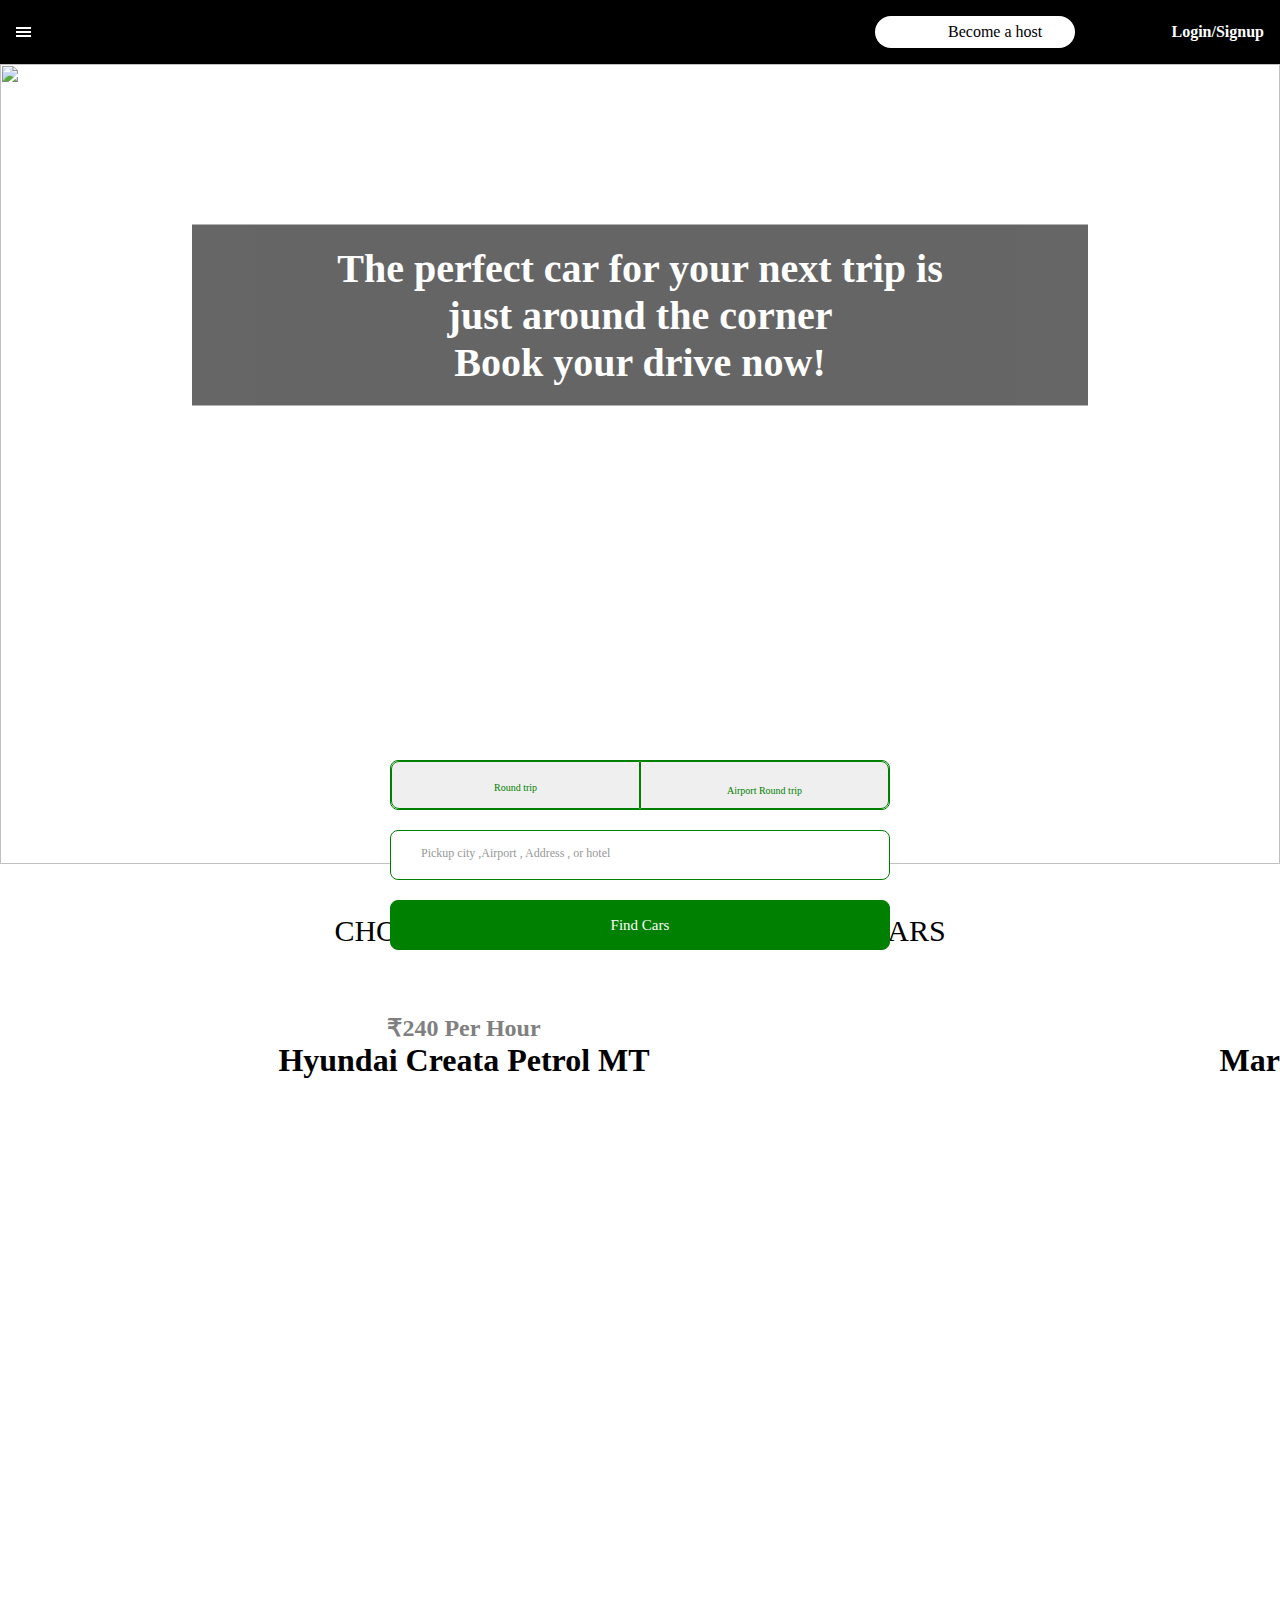
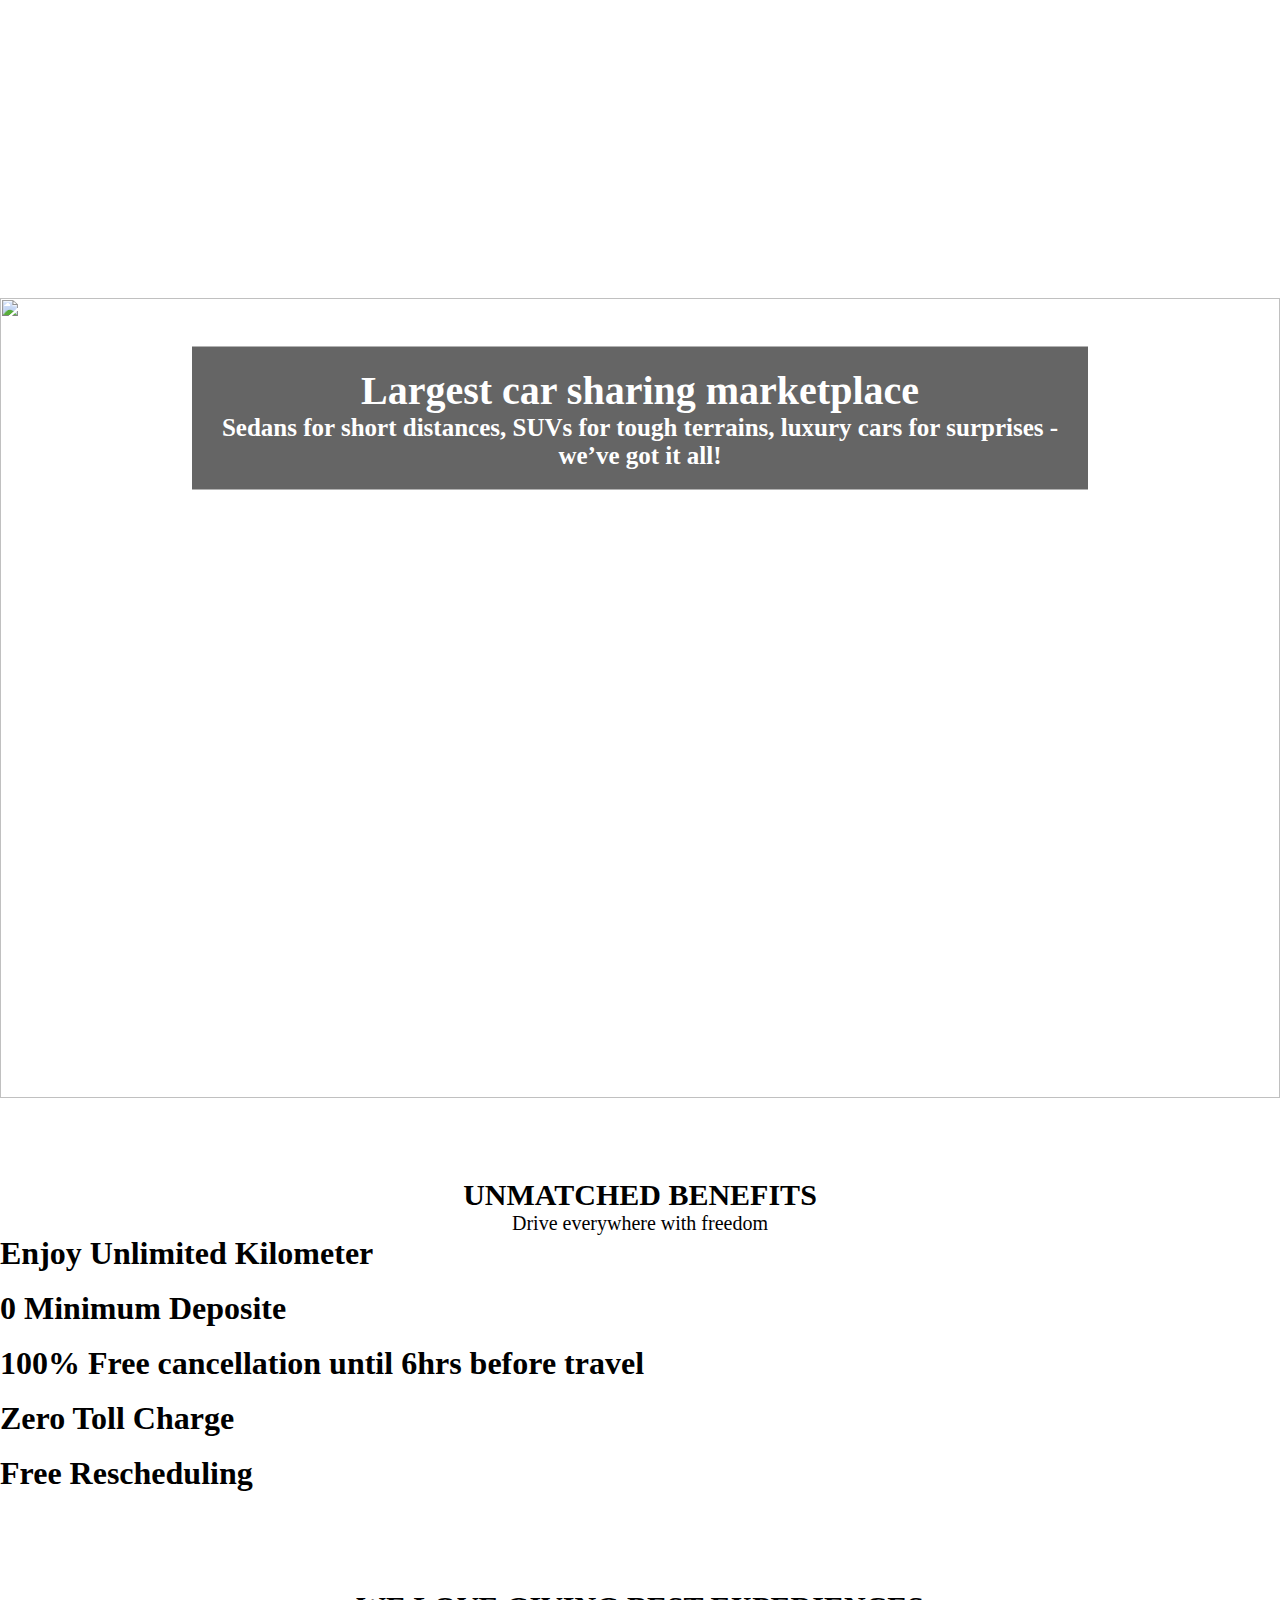
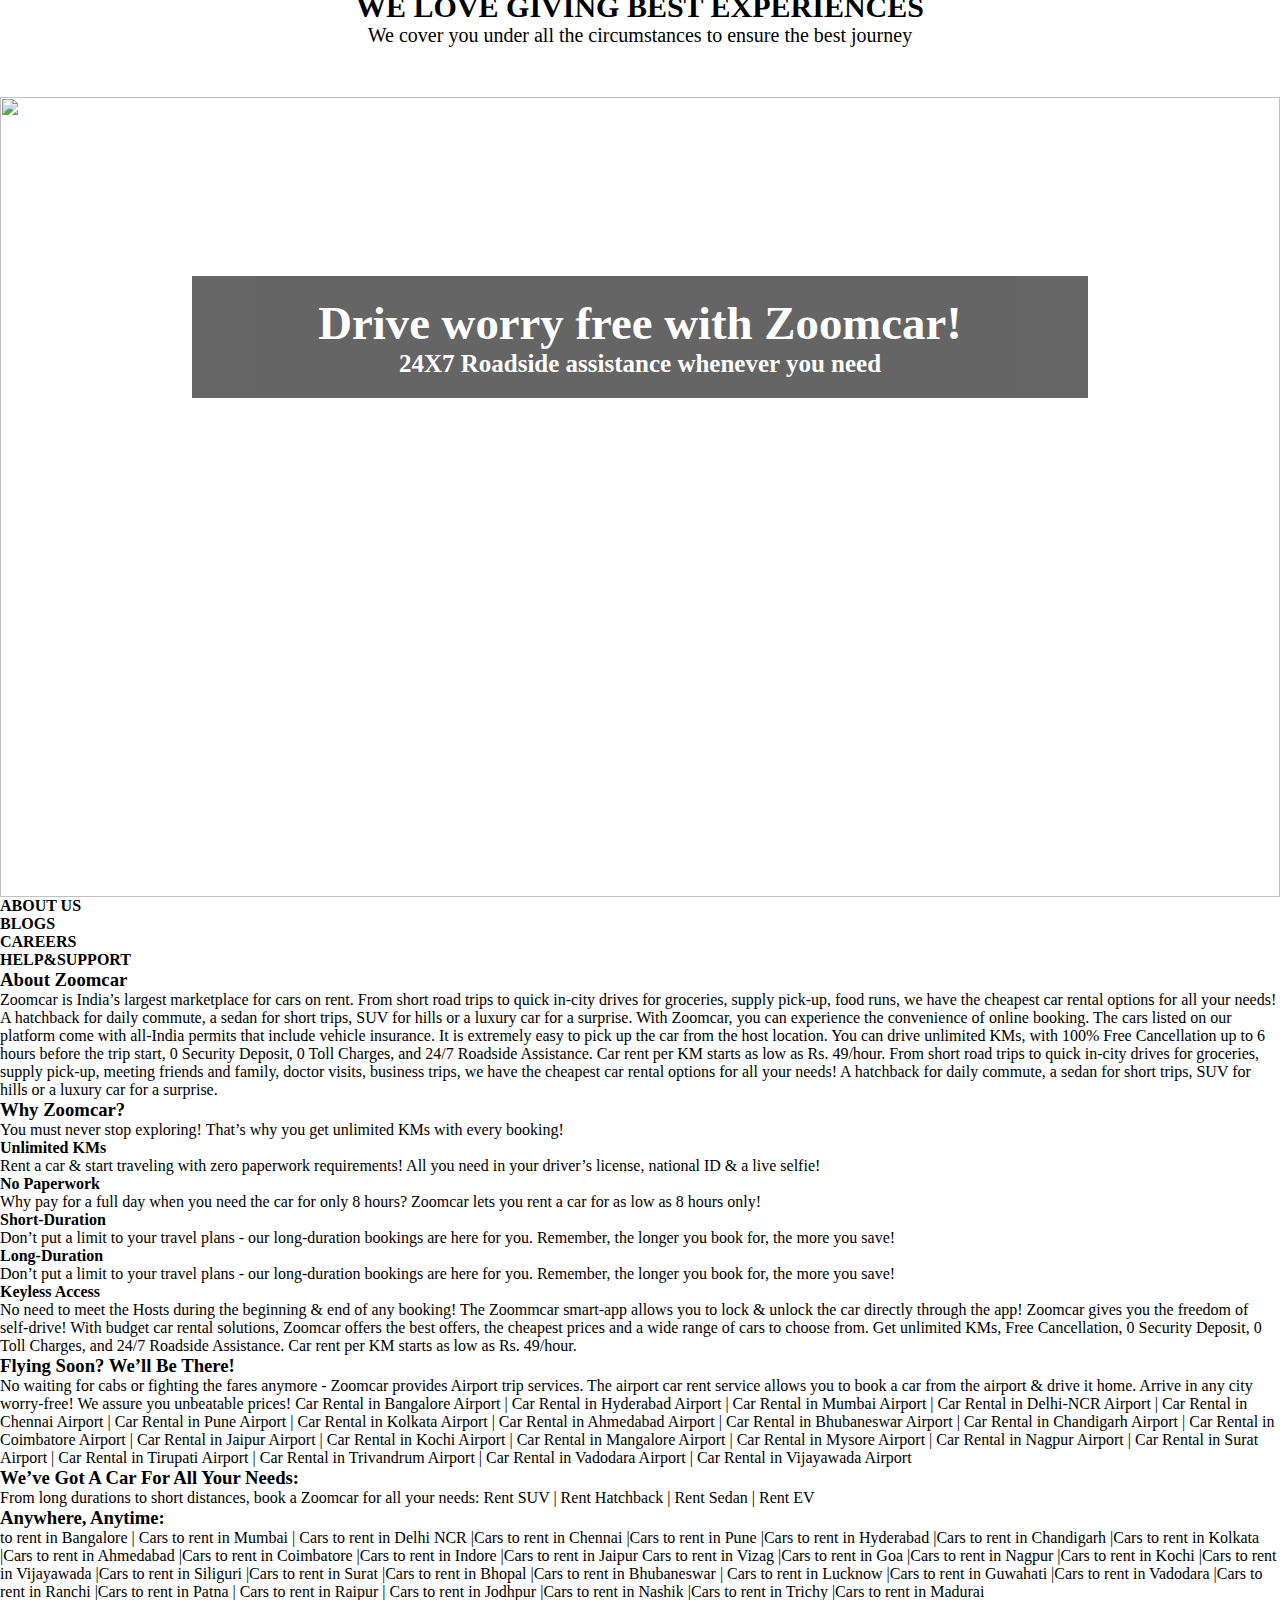
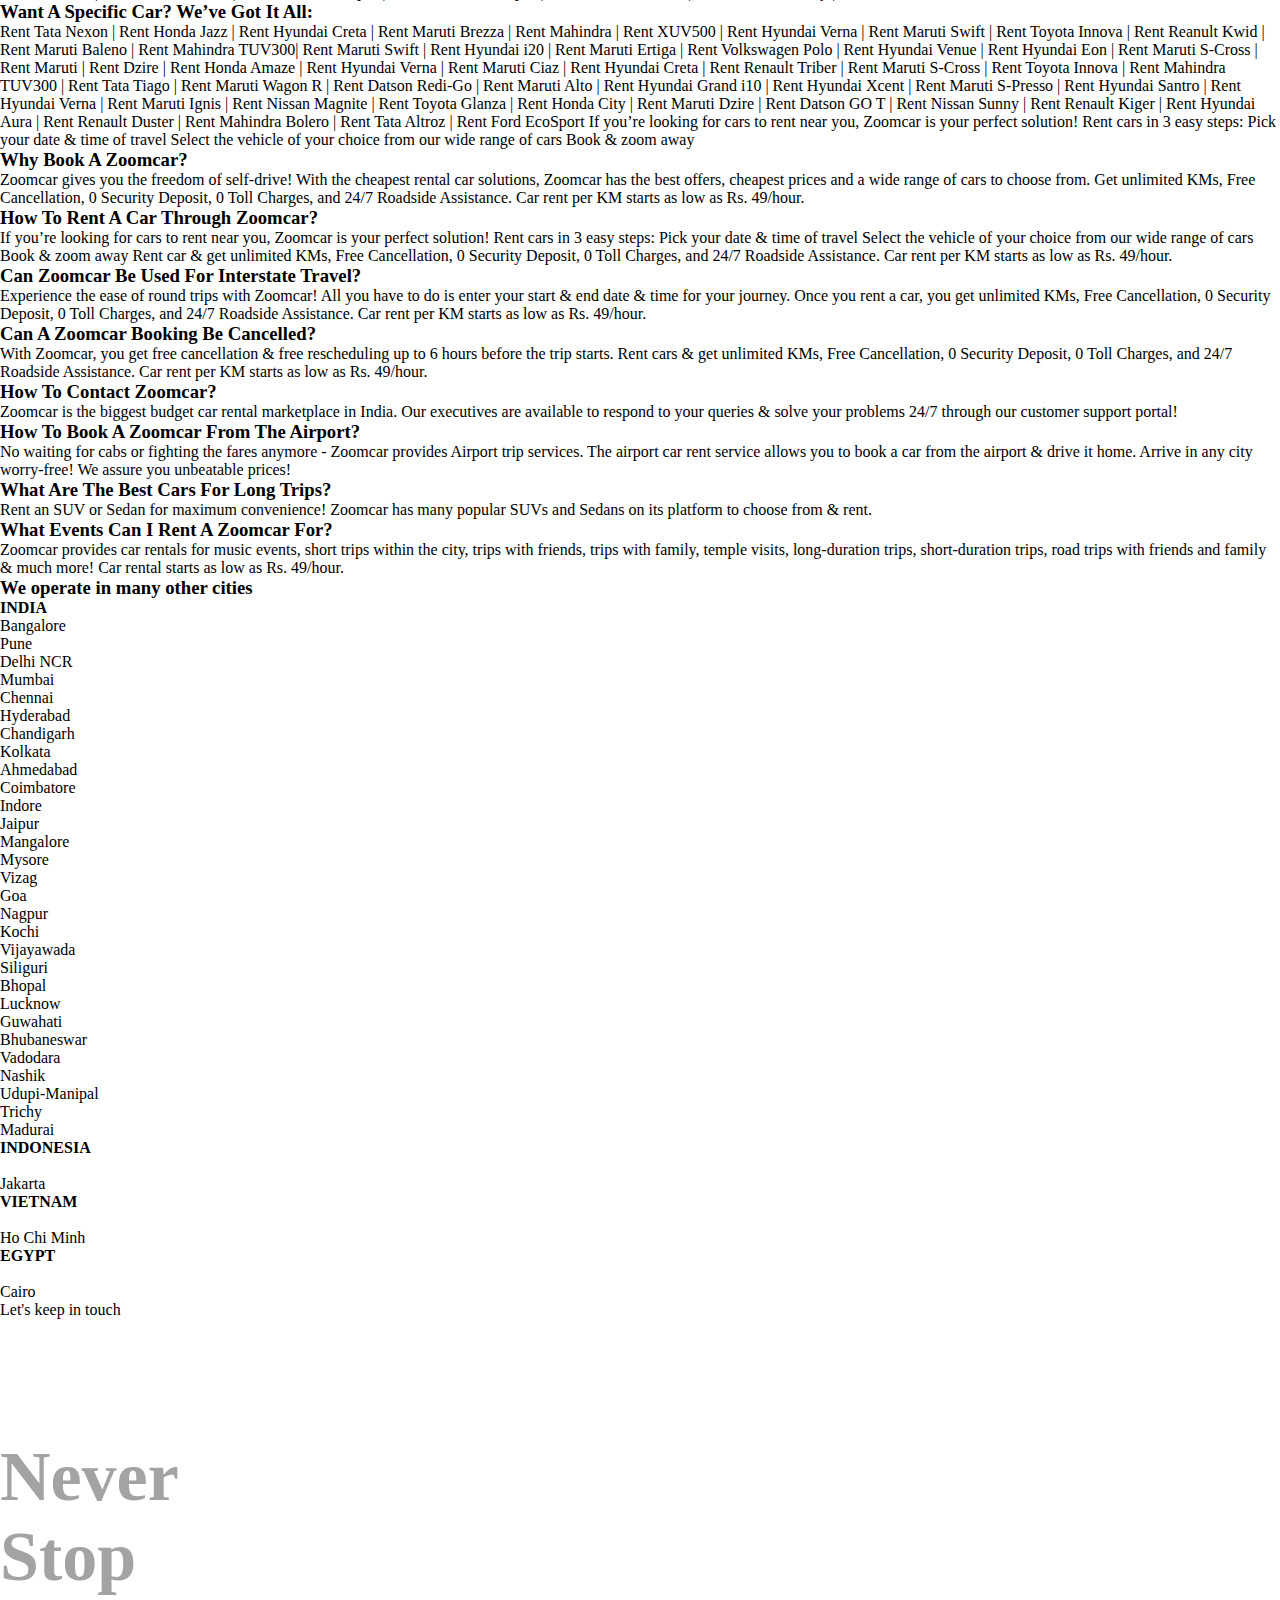
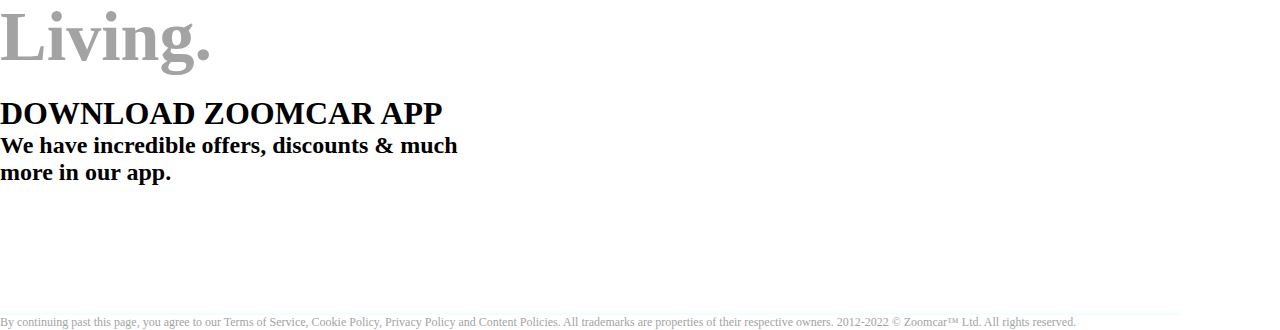
==== commit 69bc4eaf: "Merge branch 'main' into fw22_0783_Day-3" ====
--- a/index.html
+++ b/index.html
@@ -6,12 +6,6 @@
     <meta name="viewport" content="width=device-width, initial-scale=1.0" />
     <title>Document</title>
     <link rel="stylesheet" href="./CSS/index.css" />
-<<<<<<< HEAD
-
-    <link href="https://fonts.googleapis.com/css2?family=Josefin+Sans&family=Oswald:wght@200&family=Poppins&display=swap" rel="stylesheet">
-
-=======
->>>>>>> 98454996f16248df5a269889be20623bbb1874a8
   </head>
   <body>
     <!-- Side nav strting -->
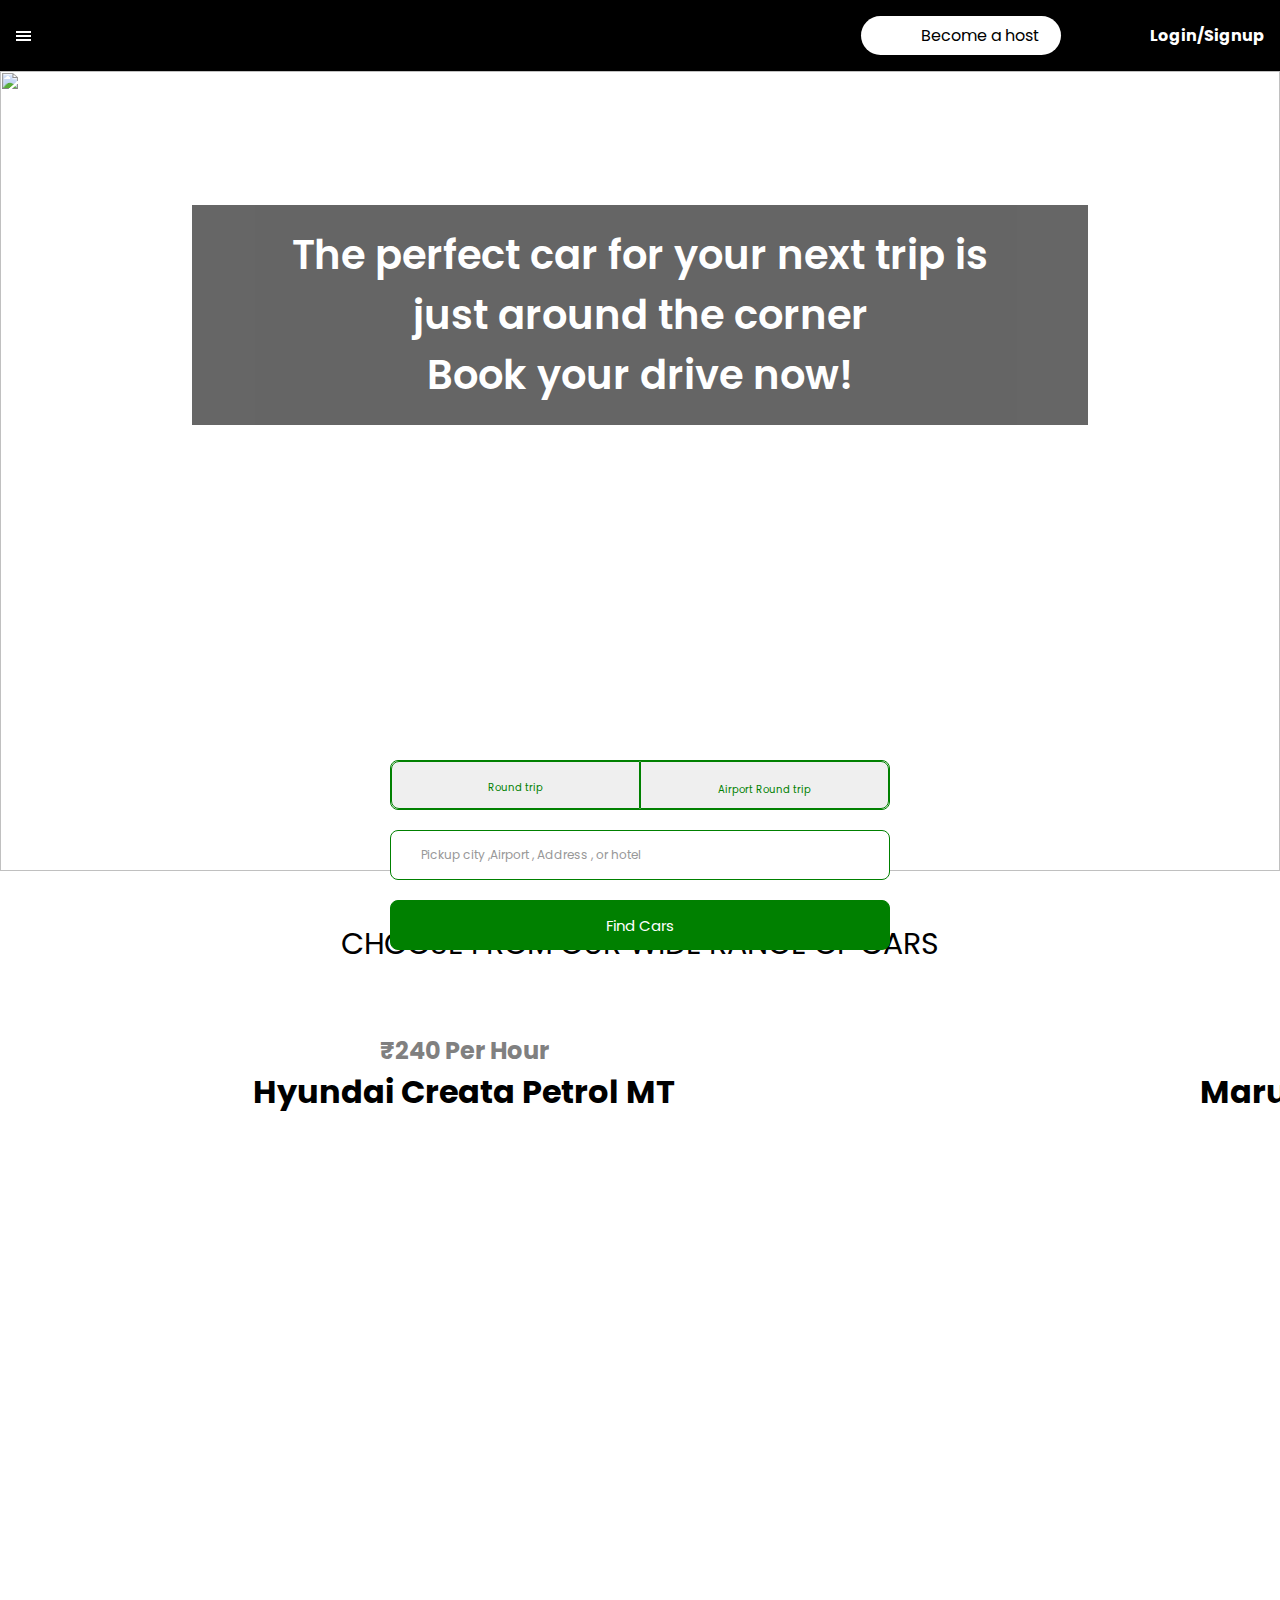
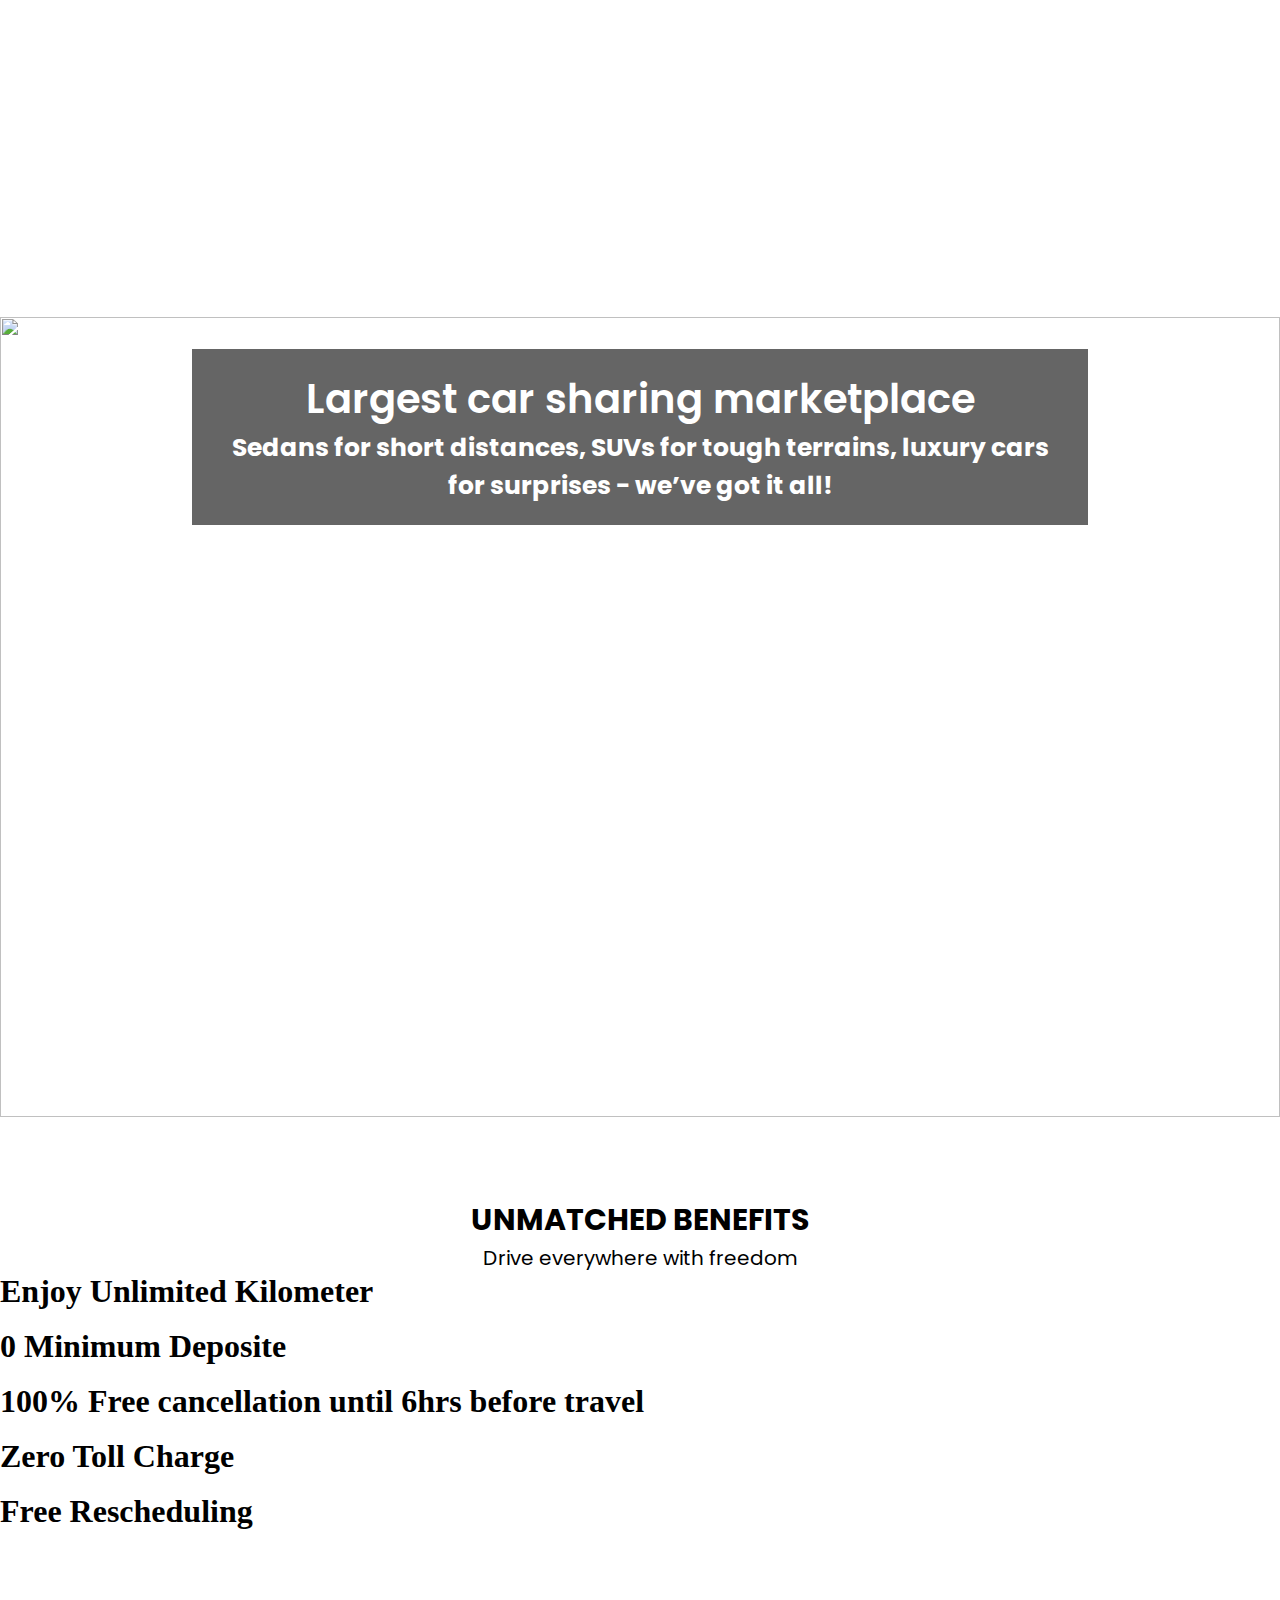
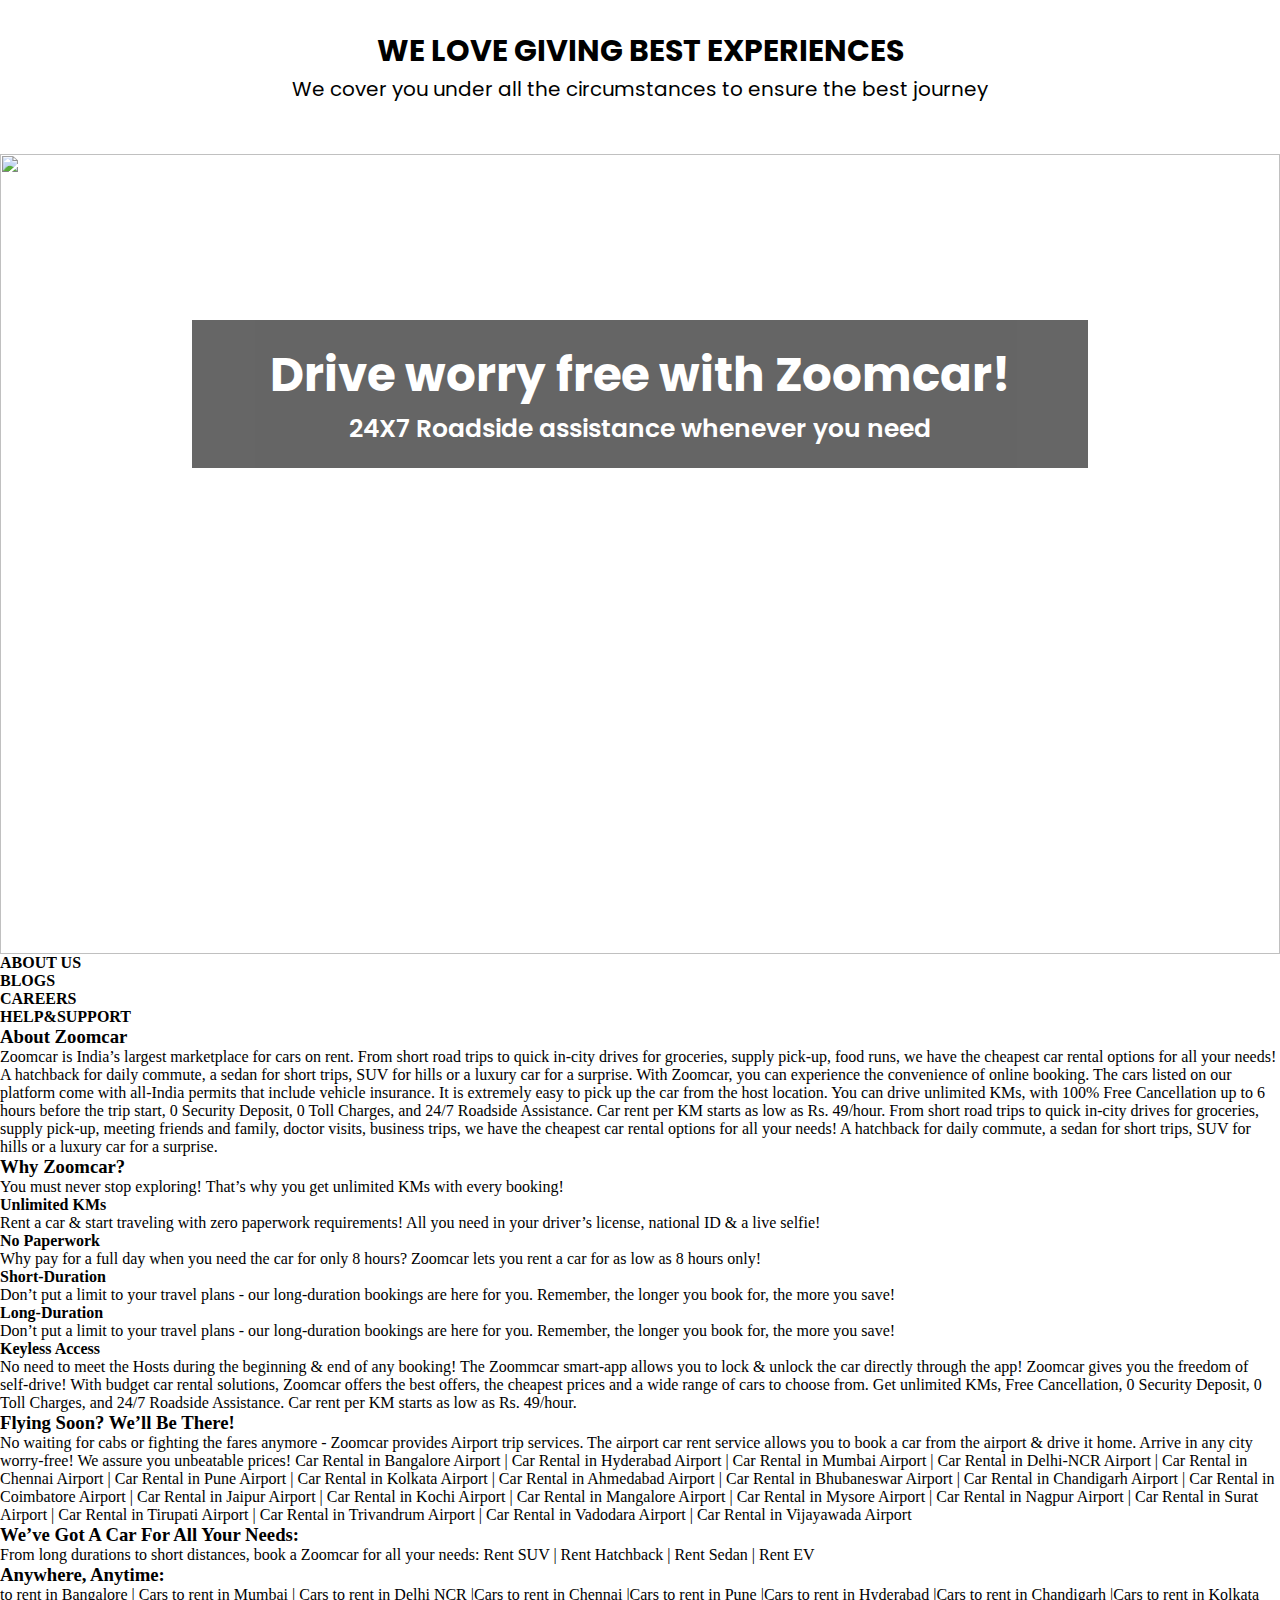
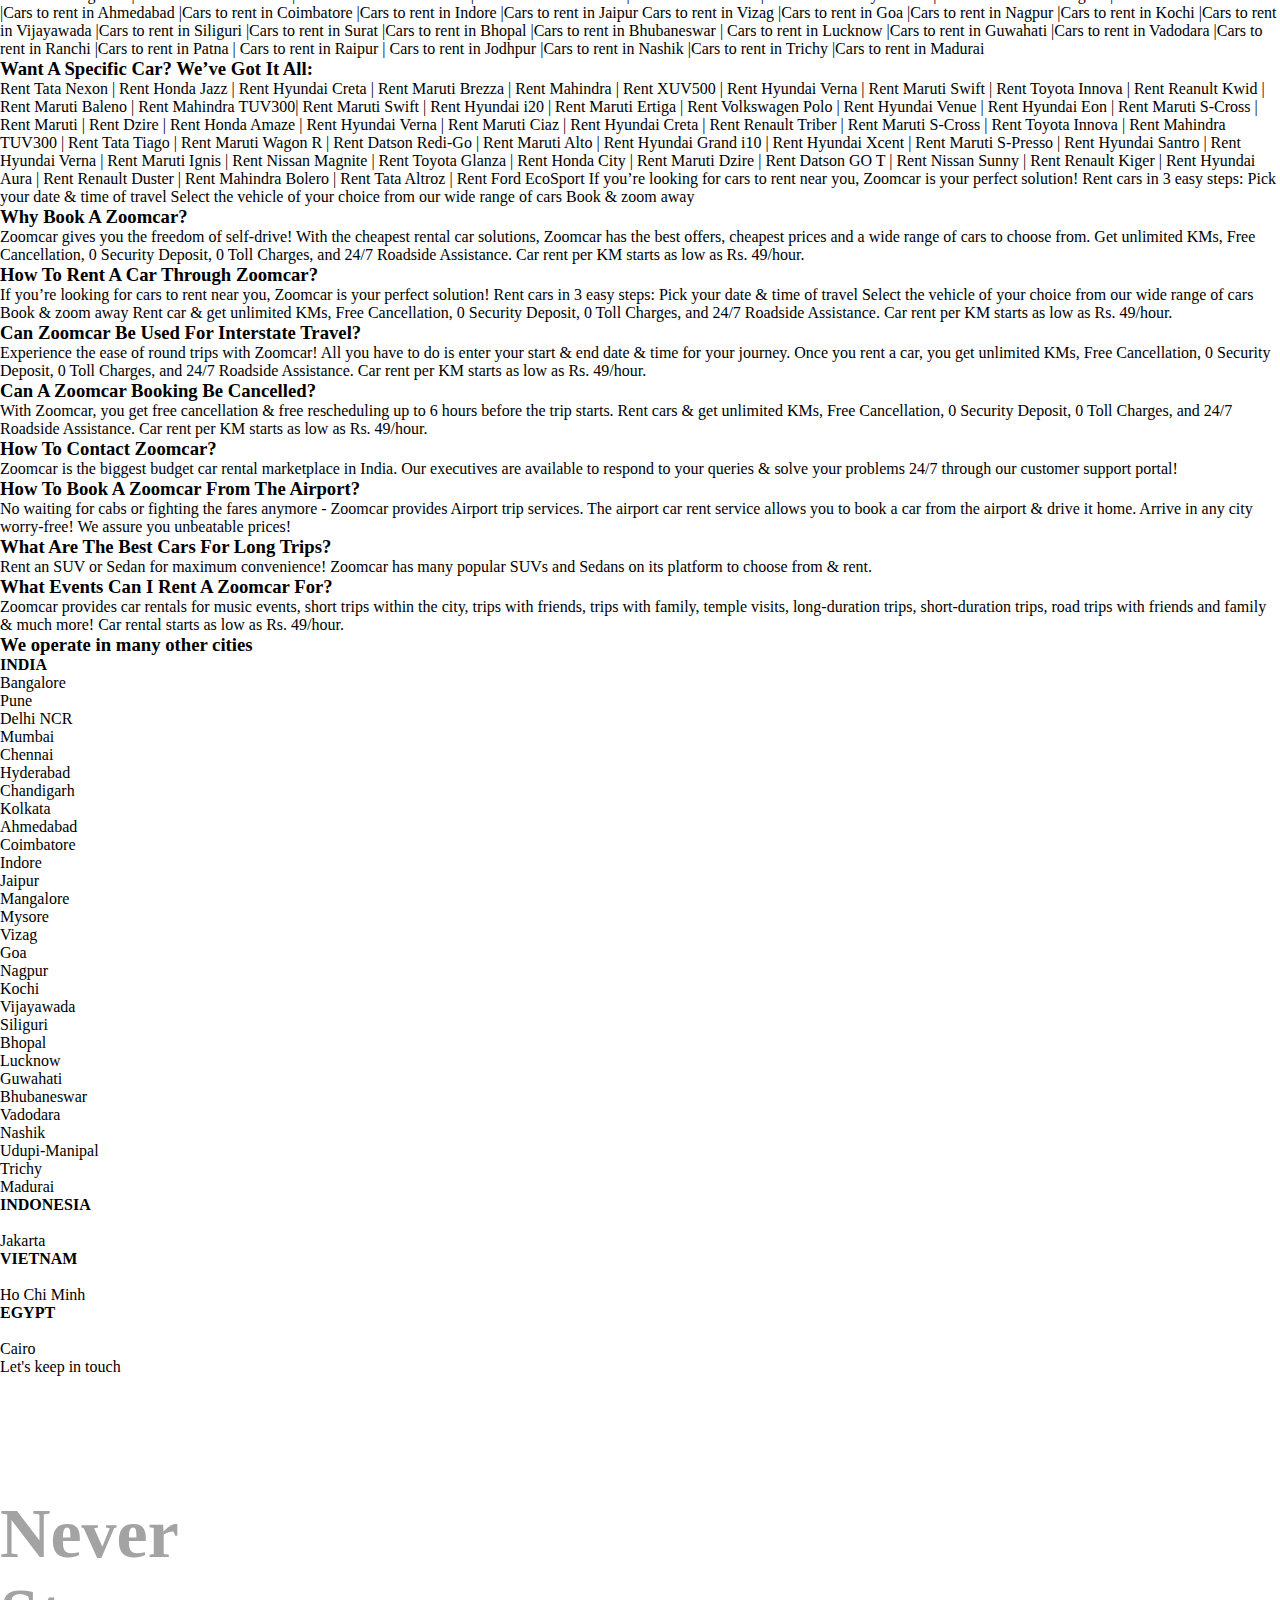
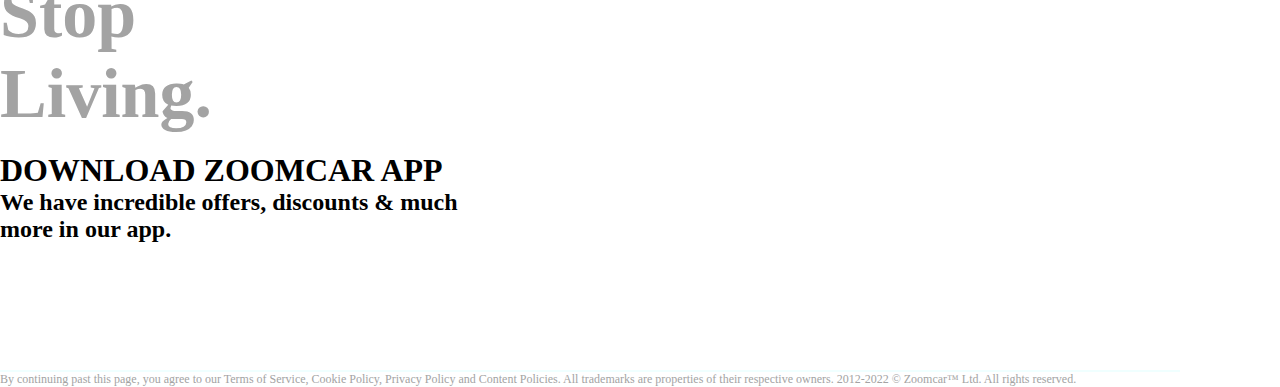
==== commit 8ec58240: "Merge pull request #23 from PrashantSathawane/fw21_0697_day-4" ====
--- a/index.html
+++ b/index.html
@@ -6,6 +6,12 @@
     <meta name="viewport" content="width=device-width, initial-scale=1.0" />
     <title>Document</title>
     <link rel="stylesheet" href="./CSS/index.css" />
+
+
+    <link href="https://fonts.googleapis.com/css2?family=Josefin+Sans&family=Oswald:wght@200&family=Poppins&display=swap" rel="stylesheet">
+
+
+
   </head>
   <body>
     <!-- Side nav strting -->
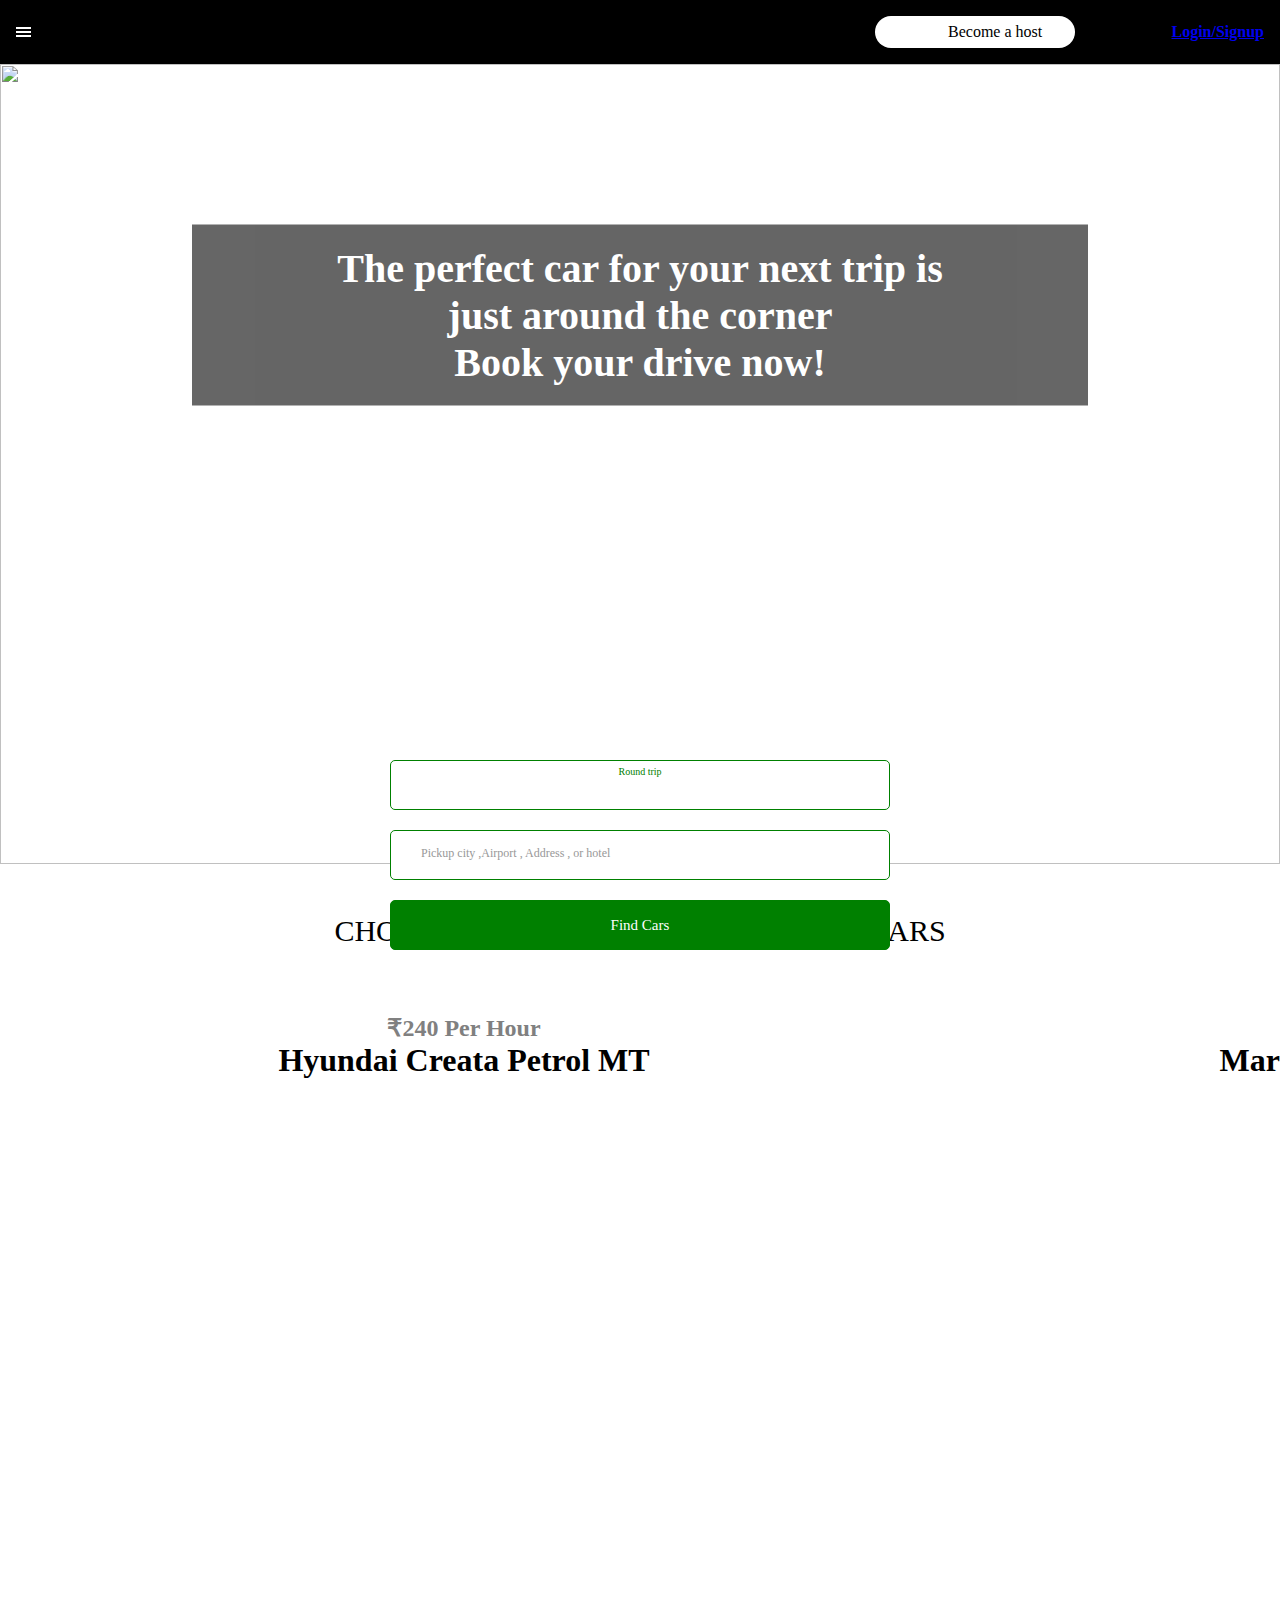
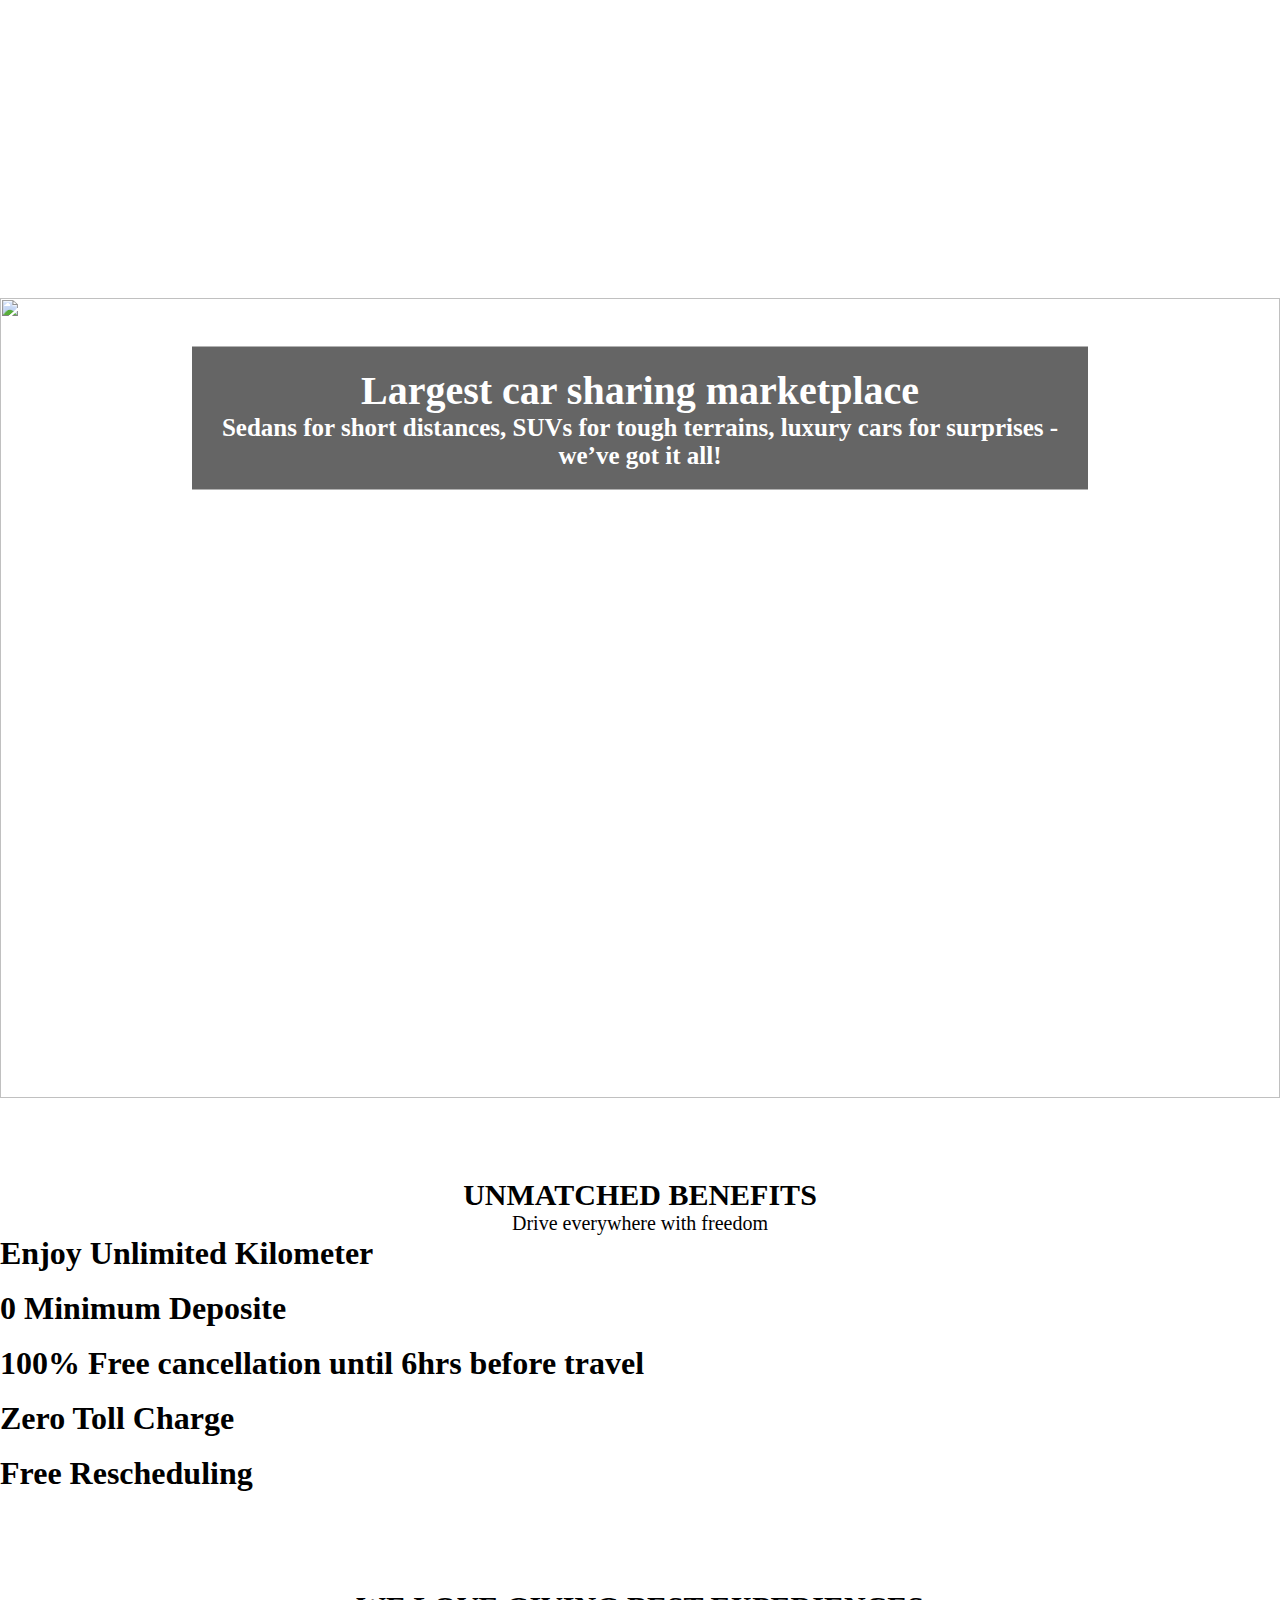
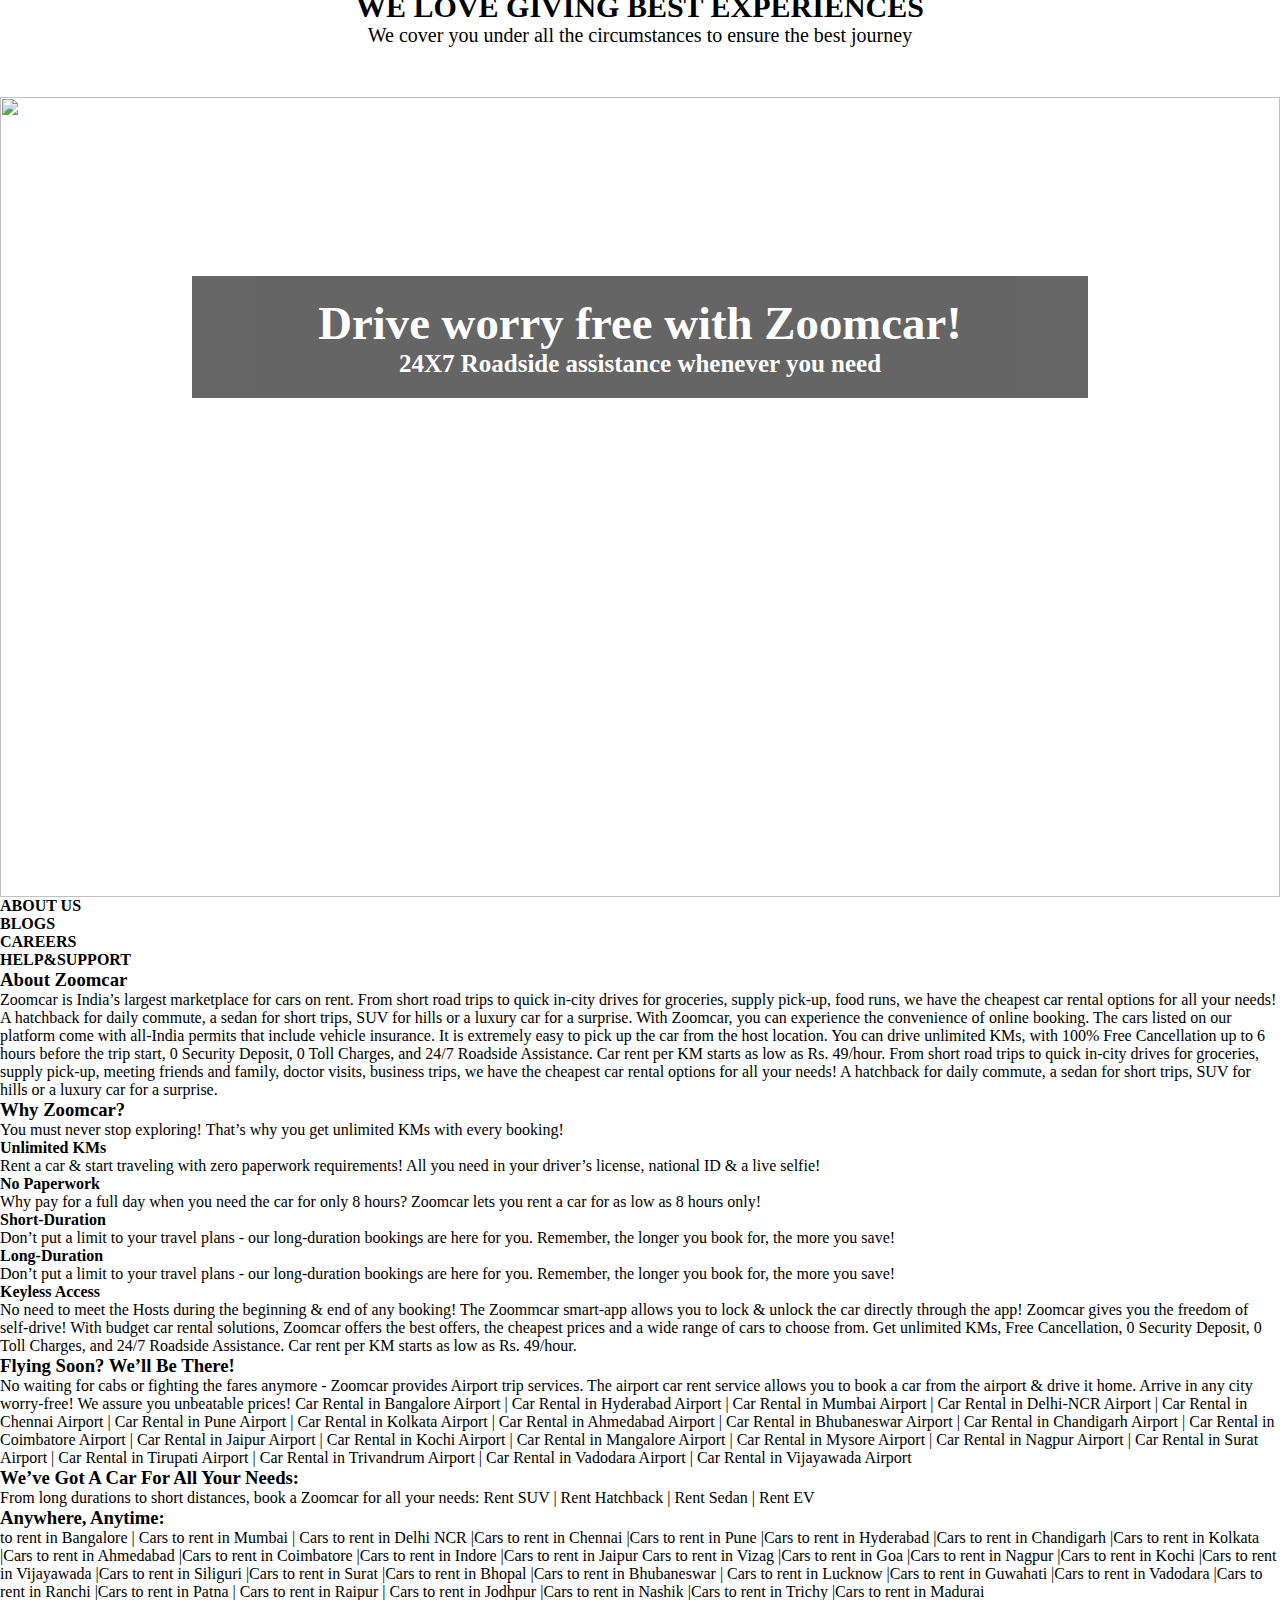
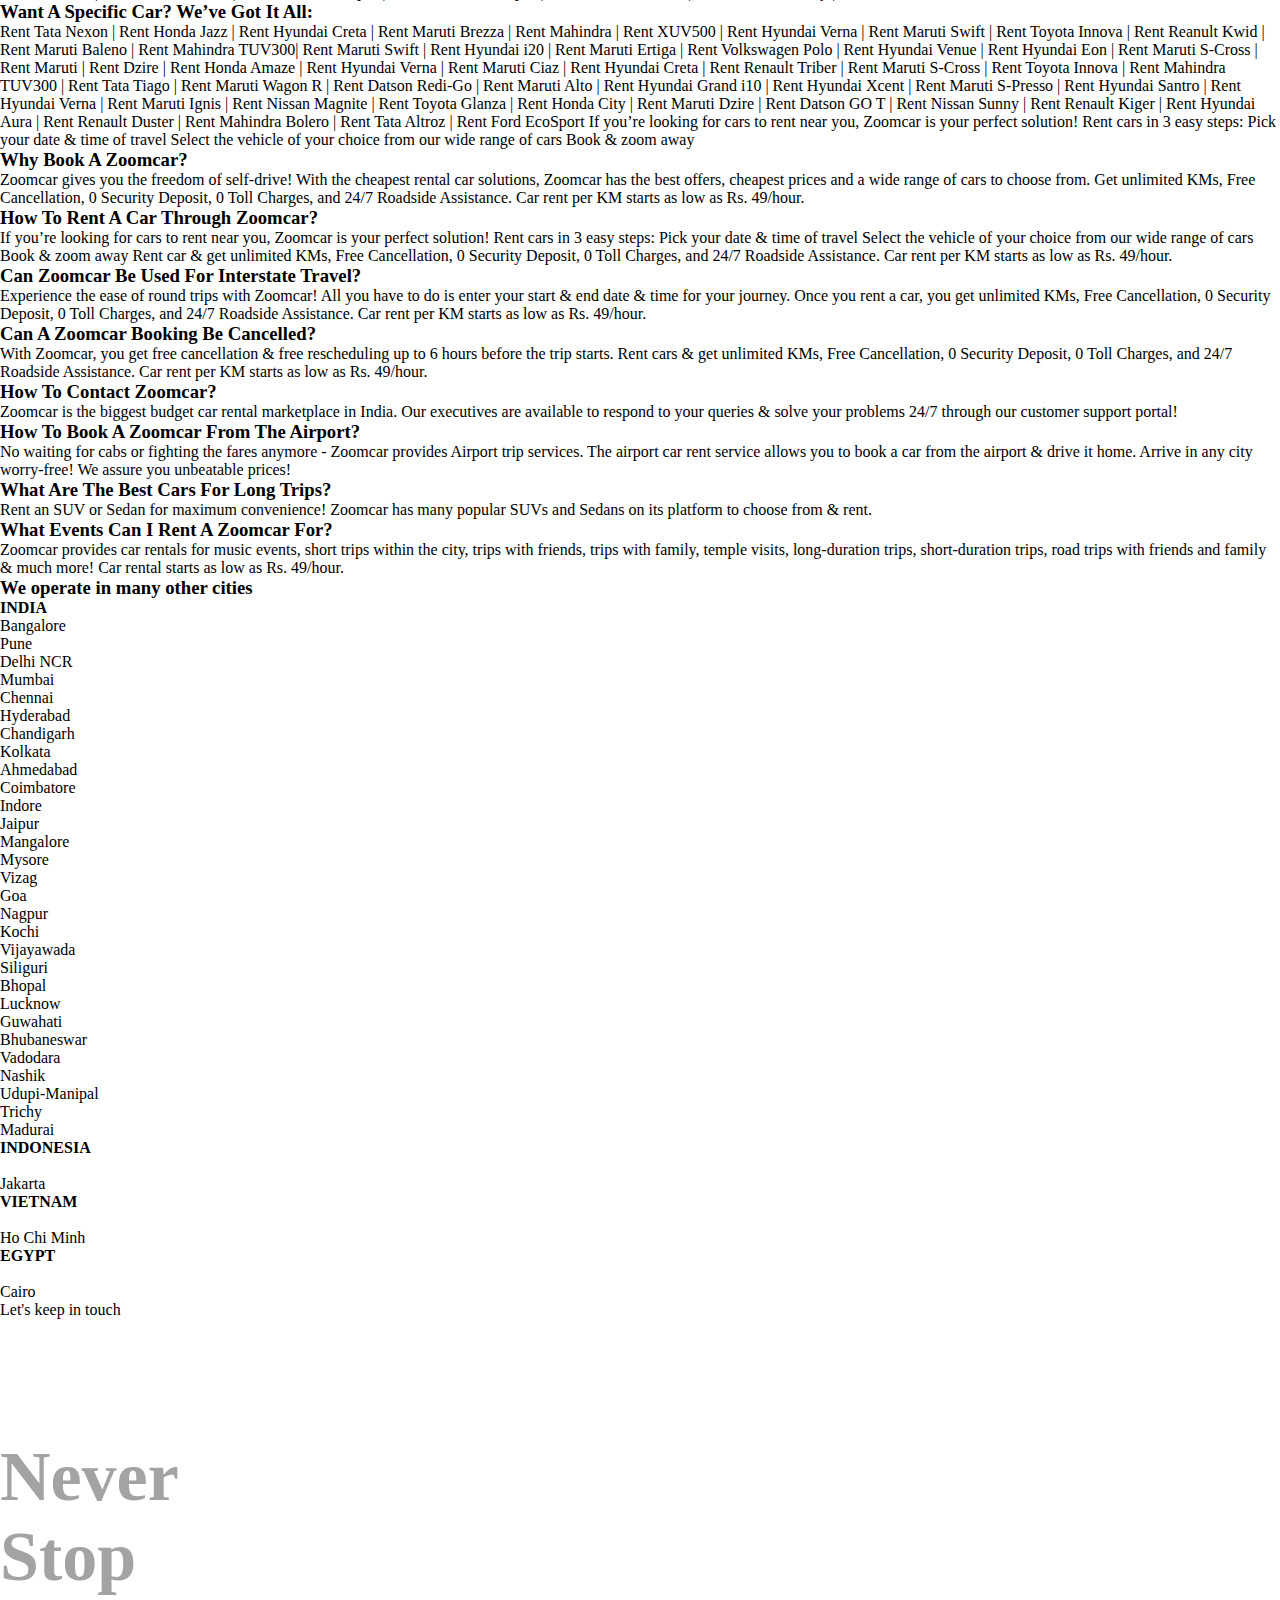
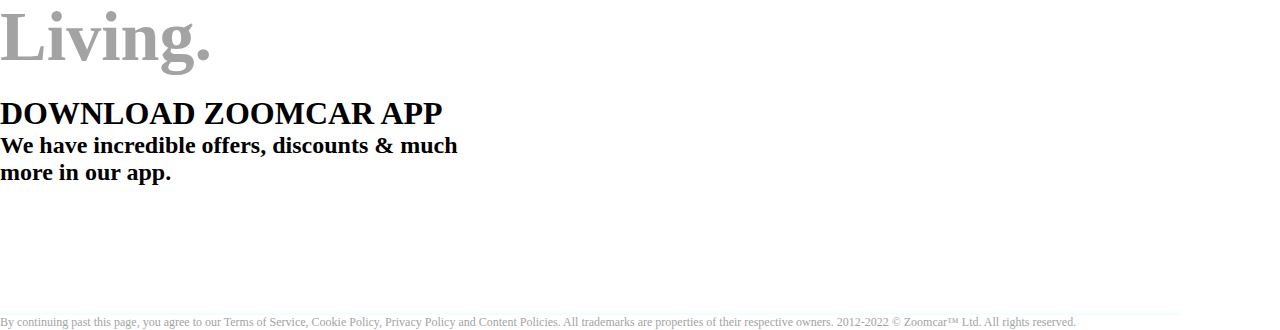
==== commit fa67742c: "Day-4" ====
--- a/index.html
+++ b/index.html
@@ -6,12 +6,7 @@
     <meta name="viewport" content="width=device-width, initial-scale=1.0" />
     <title>Document</title>
     <link rel="stylesheet" href="./CSS/index.css" />
-
-
-    <link href="https://fonts.googleapis.com/css2?family=Josefin+Sans&family=Oswald:wght@200&family=Poppins&display=swap" rel="stylesheet">
-
-
-
+  
   </head>
   <body>
     <!-- Side nav strting -->
@@ -25,12 +20,7 @@
             src="https://cdn-icons-png.flaticon.com/512/456/456212.png"
             alt=""
           />
-          <a
-            style="color: black; text-decoration: none"
-            href="./HTML/Login.html"
-          >
-            <p>Login or Signup</p></a
-          >
+          <p>Login or Signup</p>
         </div>
         <div class="li-1">
           <img
@@ -40,7 +30,10 @@
           <p>Change City</p>
         </div>
         <div class="li-1">
-          <img src="https://www.linkpicture.com/q/svfbiji.png" alt="" />
+          <img
+            src="https://www.zoomcar.com/build/e222e7ff96ffdd76290118718d52d71f.svg"
+            alt=""
+          />
           <p>Become a host</p>
         </div>
         <div class="li-1">
@@ -75,16 +68,18 @@
         <div class="line"></div>
       </div>
       <div id="logo-1">
-        <img src="https://www.linkpicture.com/q/svfb-1.png" alt="">
+        <img src="https://www.linkpicture.com/q/svfb-1.png"" alt="">
       </div>
       <div id="Host-page-1">
-        <img src="https://www.linkpicture.com/q/svfbiji.png" alt="" />
+        <img
+          src="https://www.zoomcar.com/build/e222e7ff96ffdd76290118718d52d71f.svg"
+          alt=""
+        />
         <p>Become a host</p>
       </div>
       <div id="Login-direct">
-        <a style="color: white; text-decoration: none" href="./HTML/Login.html"
-          ><h4>Login/Signup</h4></a
-        >
+        <a href="./HTML/Login.html"><h4>Login/Signup</h4></a>
+        
       </div>
     </div>
     <script src="./Javascript/index.js"></script>
@@ -105,79 +100,30 @@
       <div id="trip-details">
         <!-- append the input boxes here -->
         <div
-          id="options-1"
           style="
             background-color: white;
             width: 500px;
             height: 50px;
             border: solid 1px;
             border-color: green;
-            border-radius: 8px;
+            border-radius: 5px;
           "
         >
-          <div style="display: flex; width: 100%; height: 100%">
-            <button
-            onclick="locto0()"
-              style="
-                width: 50%;
-                height: 100%;
-                border: 0.5px solid;
-                border-color: green;
-                border-radius: 8px 0 0 8px;
-                cursor: pointer;
-              "
-            >
-              <img
-                style="
-                  width: 20px;
-                  display: block;
-                  margin: auto;
-                  padding-top: 5px;
-                "
-                src="https://www.linkpicture.com/q/pngwing.com-copy.png"
-                alt=""
-              />
-              <p
-                style="
-                  font-family: Poppins;
-                  text-align: center;
-                  font-size: 10px;
-                  color: green;
-                "
-              >
-                Round trip
-              </p>
-            </button>
-            <button
-              id="btnn-1"
-              onclick="locto()"
-              style="
-                width: 50%;
-                height: 100%;
-                border: 0.5px solid;
-                border-color: green;
-                border-radius: 0 8px 8px 0;
-                cursor: pointer;
-              "
-            >
-              <img
-                style="width: 20px; margin-top: 5px"
-                src="https://www.linkpicture.com/q/airplane-1.png"
-                alt=""
-              />
-              <p
-                style="
-                  font-family: Poppins;
-                  text-align: center;
-                  font-size: 10px;
-                  color: green;
-                  margin-top: -5px;
-                "
-              >
-                Airport Round trip
-              </p>
-            </button>
-          </div>
+          <img
+            style="width: 20px; display: block; margin: auto; padding-top: 5px"
+            src="https://www.linkpicture.com/q/pngwing.com-copy.png"
+            alt=""
+          />
+          <p
+            style="
+              font-family: Poppins;
+              text-align: center;
+              font-size: 10px;
+              color: green;
+            "
+          >
+            Round trip
+          </p>
         </div>
         <div
           style="
@@ -186,7 +132,7 @@
             height: 50px;
             border: solid 1px;
             border-color: green;
-            border-radius: 8px;
+            border-radius: 5px;
             margin-top: 20px;
           "
         >
@@ -216,7 +162,6 @@
             </p>
           </div>
         </div>
-        <div id="locator-1"></div>
         <button
           style="
             background-color: green;
@@ -224,7 +169,7 @@
             height: 50px;
             border: solid 1px;
             border-color: green;
-            border-radius: 8px;
+            border-radius: 5px;
             margin-top: 20px;
           "
         >
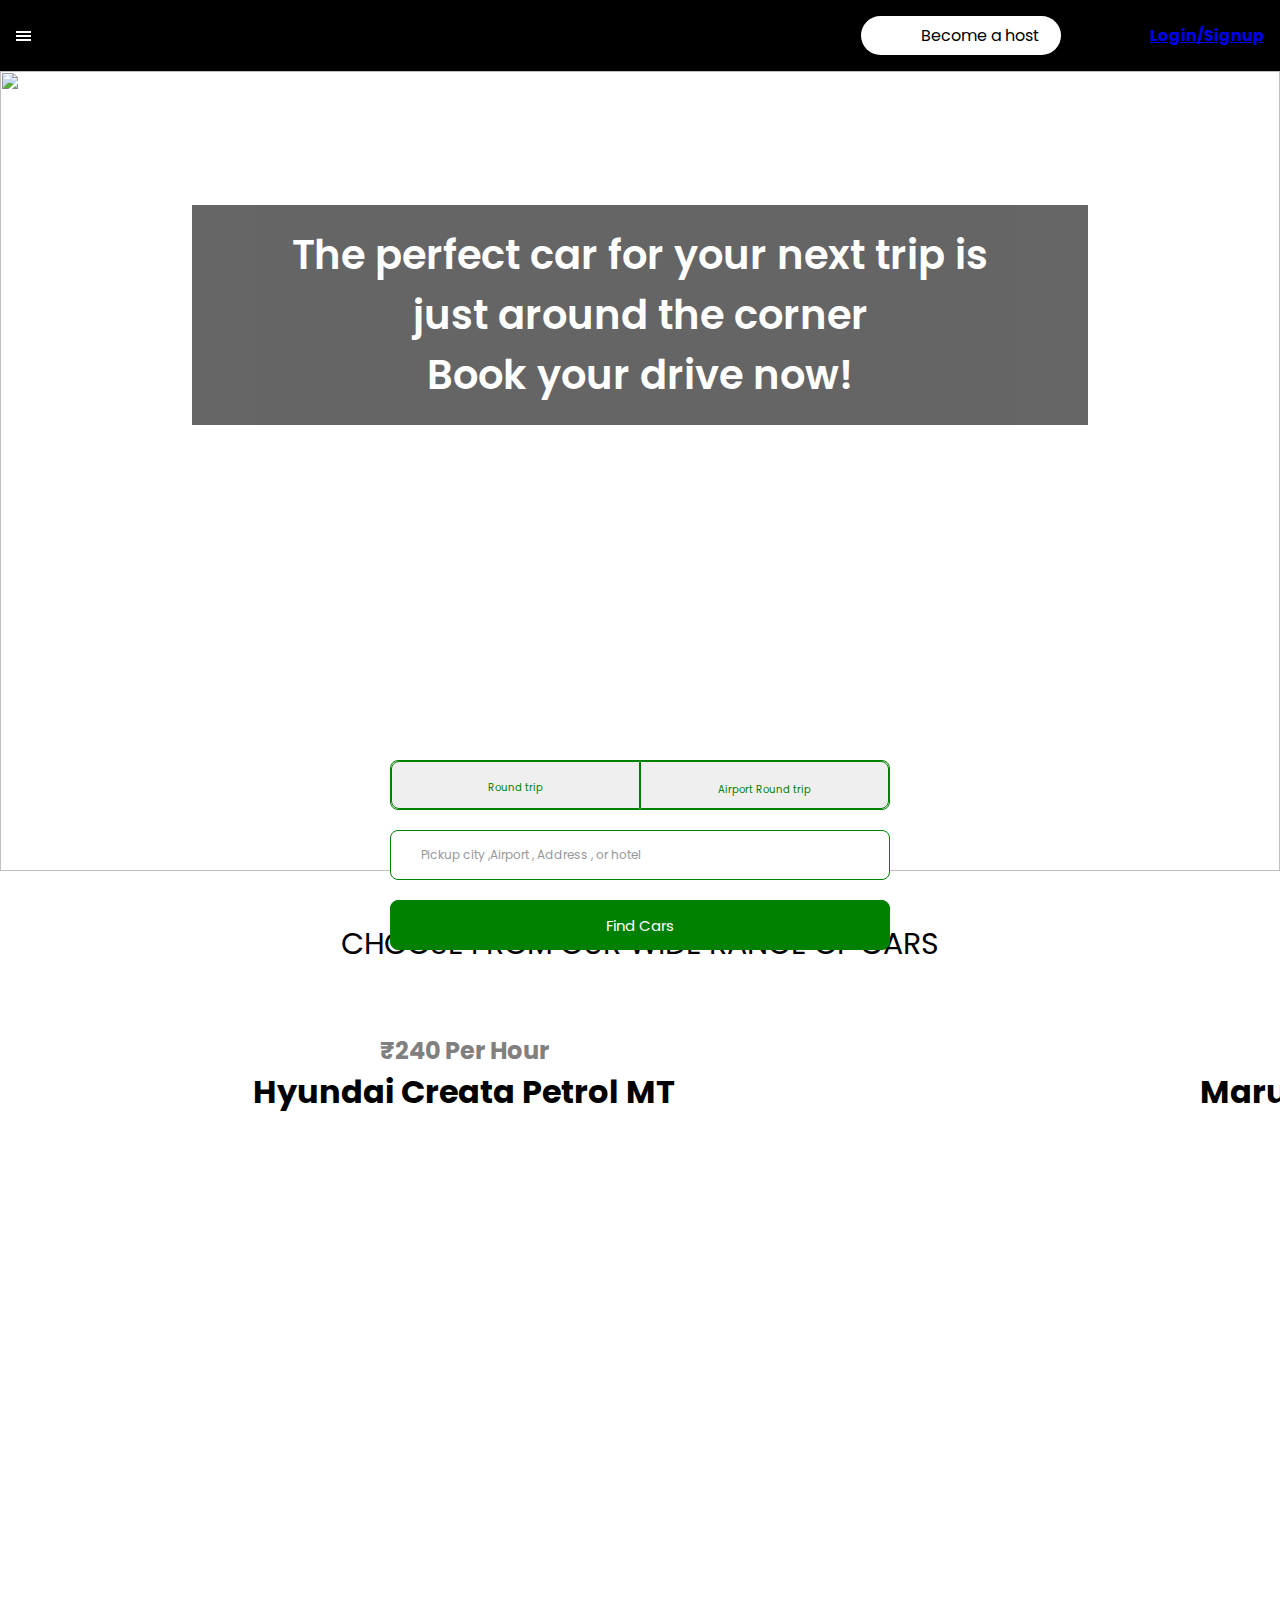
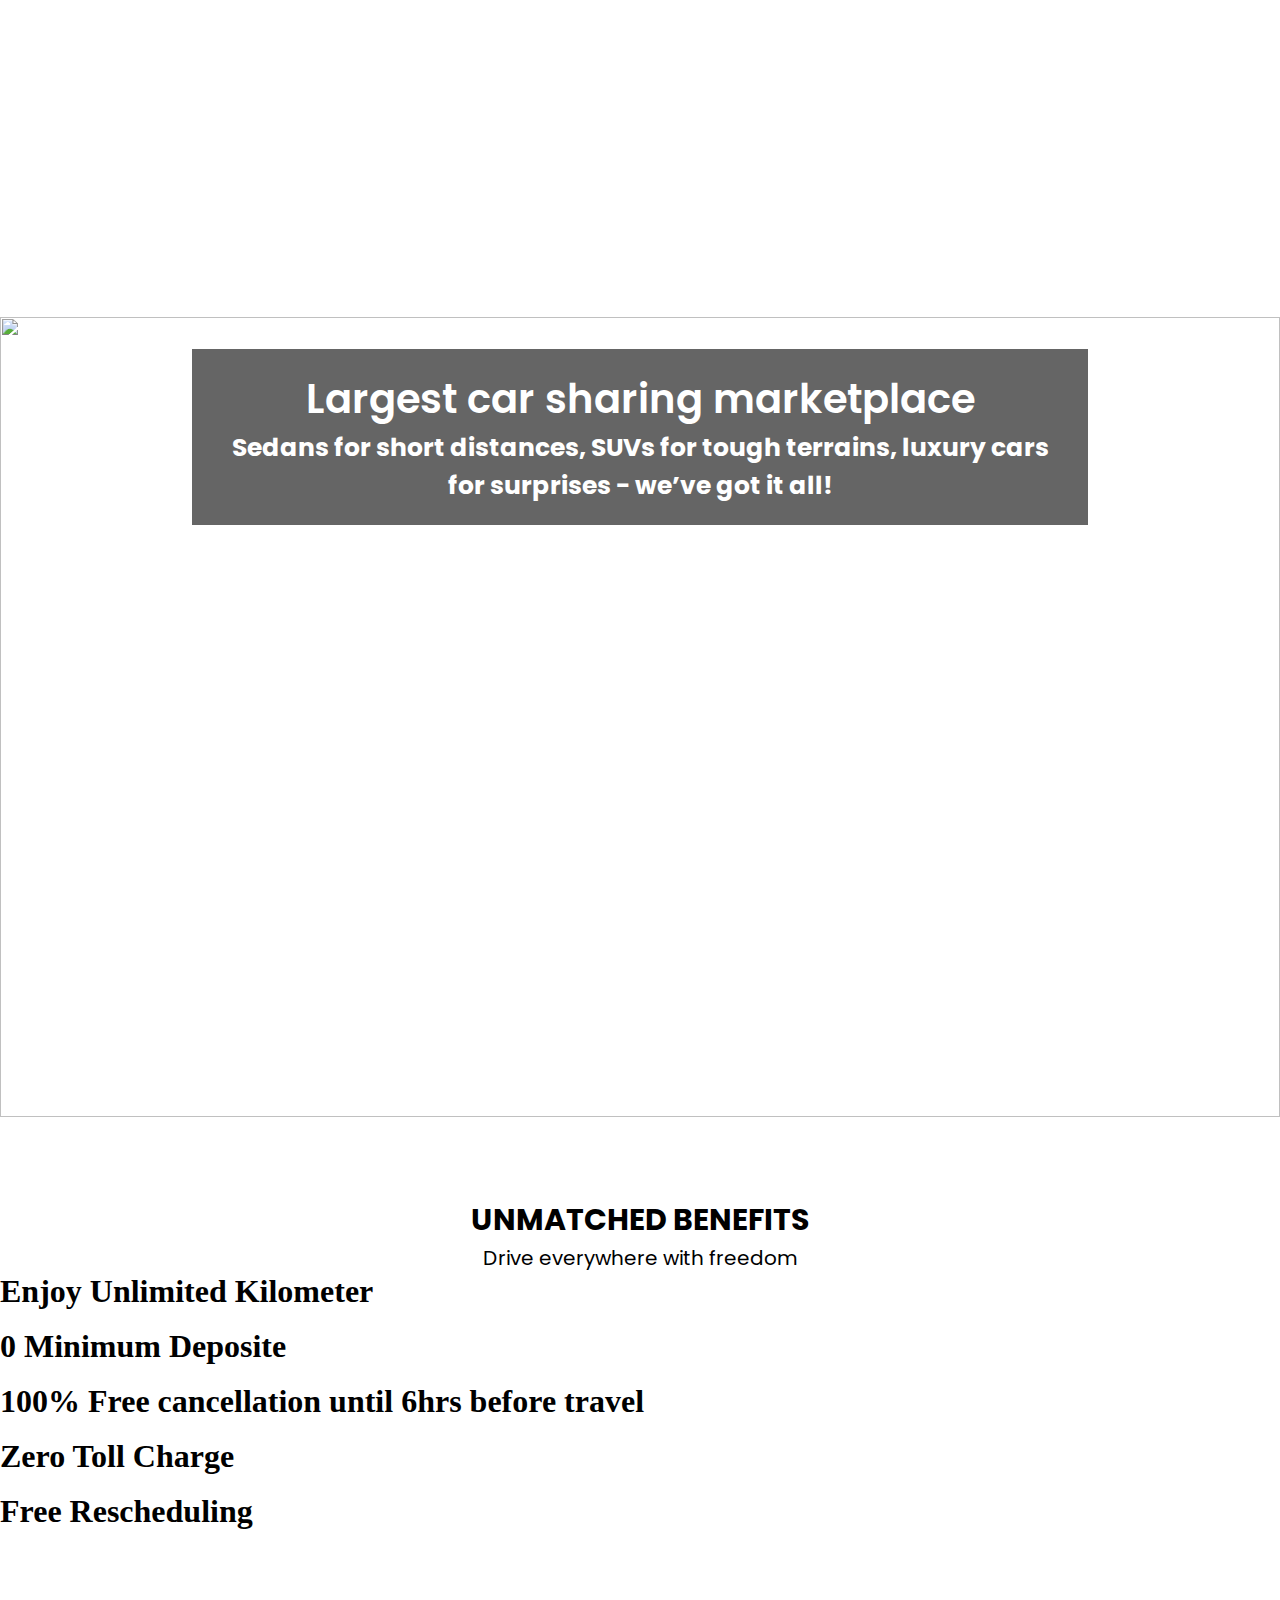
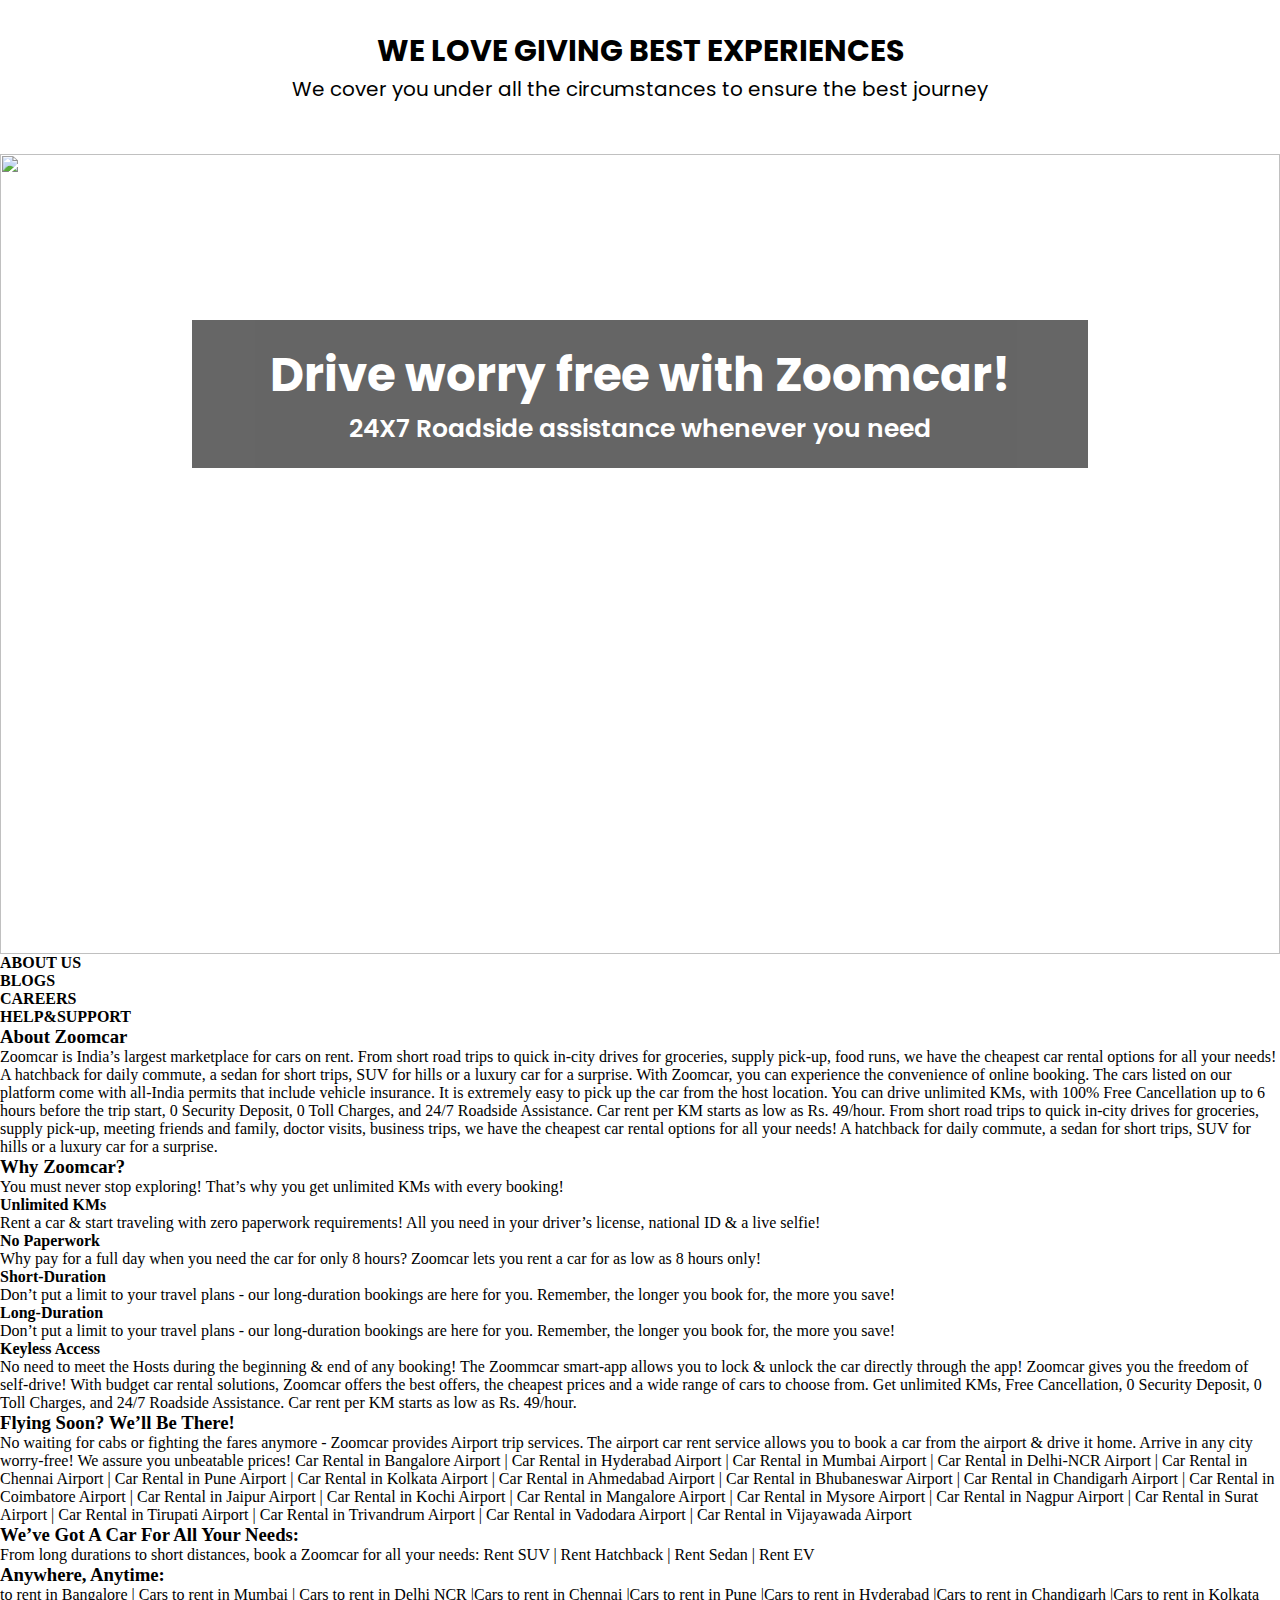
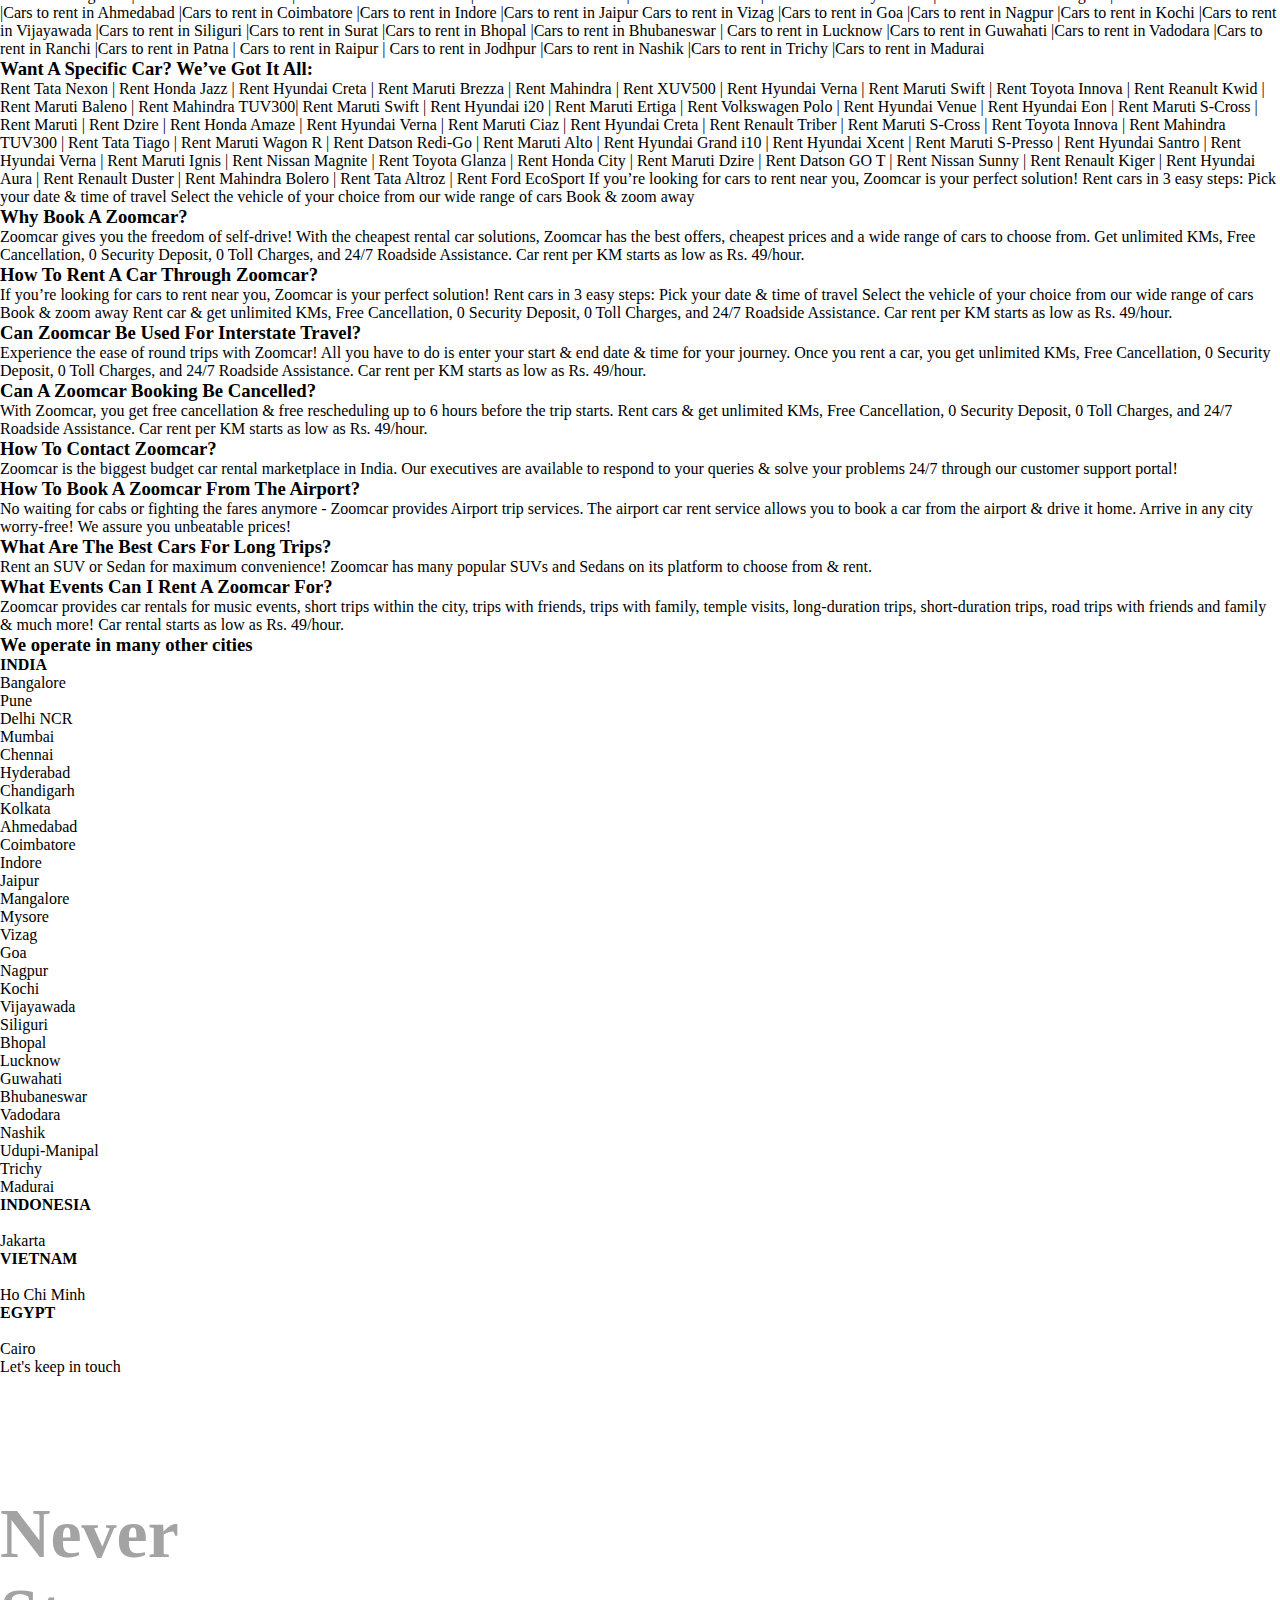
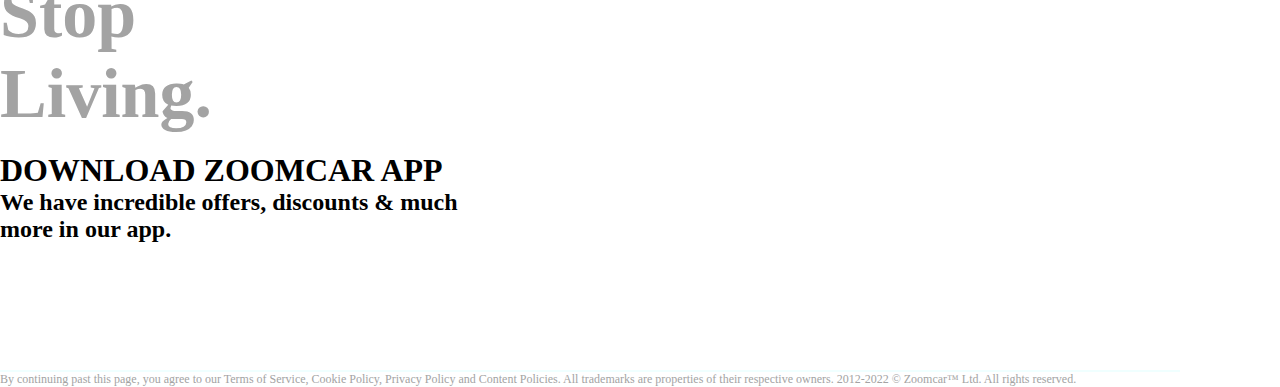
==== commit 7cd81f24: "Merge branch 'main' into fw22_0783_Day-4" ====
--- a/index.html
+++ b/index.html
@@ -6,7 +6,12 @@
     <meta name="viewport" content="width=device-width, initial-scale=1.0" />
     <title>Document</title>
     <link rel="stylesheet" href="./CSS/index.css" />
-  
+
+
+    <link href="https://fonts.googleapis.com/css2?family=Josefin+Sans&family=Oswald:wght@200&family=Poppins&display=swap" rel="stylesheet">
+
+
+
   </head>
   <body>
     <!-- Side nav strting -->
@@ -20,7 +25,12 @@
             src="https://cdn-icons-png.flaticon.com/512/456/456212.png"
             alt=""
           />
-          <p>Login or Signup</p>
+          <a
+            style="color: black; text-decoration: none"
+            href="./HTML/Login.html"
+          >
+            <p>Login or Signup</p></a
+          >
         </div>
         <div class="li-1">
           <img
@@ -30,10 +40,7 @@
           <p>Change City</p>
         </div>
         <div class="li-1">
-          <img
-            src="https://www.zoomcar.com/build/e222e7ff96ffdd76290118718d52d71f.svg"
-            alt=""
-          />
+          <img src="https://www.linkpicture.com/q/svfbiji.png" alt="" />
           <p>Become a host</p>
         </div>
         <div class="li-1">
@@ -68,18 +75,17 @@
         <div class="line"></div>
       </div>
       <div id="logo-1">
-        <img src="https://www.linkpicture.com/q/svfb-1.png"" alt="">
+        <img src="https://www.linkpicture.com/q/svfb-1.png" alt="">
       </div>
       <div id="Host-page-1">
-        <img
-          src="https://www.zoomcar.com/build/e222e7ff96ffdd76290118718d52d71f.svg"
-          alt=""
-        />
+        <img src="https://www.linkpicture.com/q/svfbiji.png" alt="" />
         <p>Become a host</p>
       </div>
       <div id="Login-direct">
+
         <a href="./HTML/Login.html"><h4>Login/Signup</h4></a>
         
+
       </div>
     </div>
     <script src="./Javascript/index.js"></script>
@@ -99,6 +105,81 @@
       </div>
       <div id="trip-details">
         <!-- append the input boxes here -->
+        <div
+          id="options-1"
+          style="
+            background-color: white;
+            width: 500px;
+            height: 50px;
+            border: solid 1px;
+            border-color: green;
+            border-radius: 8px;
+          "
+        >
+          <div style="display: flex; width: 100%; height: 100%">
+            <button
+            onclick="locto0()"
+              style="
+                width: 50%;
+                height: 100%;
+                border: 0.5px solid;
+                border-color: green;
+                border-radius: 8px 0 0 8px;
+                cursor: pointer;
+              "
+            >
+              <img
+                style="
+                  width: 20px;
+                  display: block;
+                  margin: auto;
+                  padding-top: 5px;
+                "
+                src="https://www.linkpicture.com/q/pngwing.com-copy.png"
+                alt=""
+              />
+              <p
+                style="
+                  font-family: Poppins;
+                  text-align: center;
+                  font-size: 10px;
+                  color: green;
+                "
+              >
+                Round trip
+              </p>
+            </button>
+            <button
+              id="btnn-1"
+              onclick="locto()"
+              style="
+                width: 50%;
+                height: 100%;
+                border: 0.5px solid;
+                border-color: green;
+                border-radius: 0 8px 8px 0;
+                cursor: pointer;
+              "
+            >
+              <img
+                style="width: 20px; margin-top: 5px"
+                src="https://www.linkpicture.com/q/airplane-1.png"
+                alt=""
+              />
+              <p
+                style="
+                  font-family: Poppins;
+                  text-align: center;
+                  font-size: 10px;
+                  color: green;
+                  margin-top: -5px;
+                "
+              >
+                Airport Round trip
+              </p>
+            </button>
+          </div>
+        </div>
         <div
           style="
             background-color: white;
@@ -106,33 +187,7 @@
             height: 50px;
             border: solid 1px;
             border-color: green;
-            border-radius: 5px;
-          "
-        >
-          <img
-            style="width: 20px; display: block; margin: auto; padding-top: 5px"
-            src="https://www.linkpicture.com/q/pngwing.com-copy.png"
-            alt=""
-          />
-          <p
-            style="
-              font-family: Poppins;
-              text-align: center;
-              font-size: 10px;
-              color: green;
-            "
-          >
-            Round trip
-          </p>
-        </div>
-        <div
-          style="
-            background-color: white;
-            width: 500px;
-            height: 50px;
-            border: solid 1px;
-            border-color: green;
-            border-radius: 5px;
+            border-radius: 8px;
             margin-top: 20px;
           "
         >
@@ -162,6 +217,7 @@
             </p>
           </div>
         </div>
+        <div id="locator-1"></div>
         <button
           style="
             background-color: green;
@@ -169,7 +225,7 @@
             height: 50px;
             border: solid 1px;
             border-color: green;
-            border-radius: 5px;
+            border-radius: 8px;
             margin-top: 20px;
           "
         >
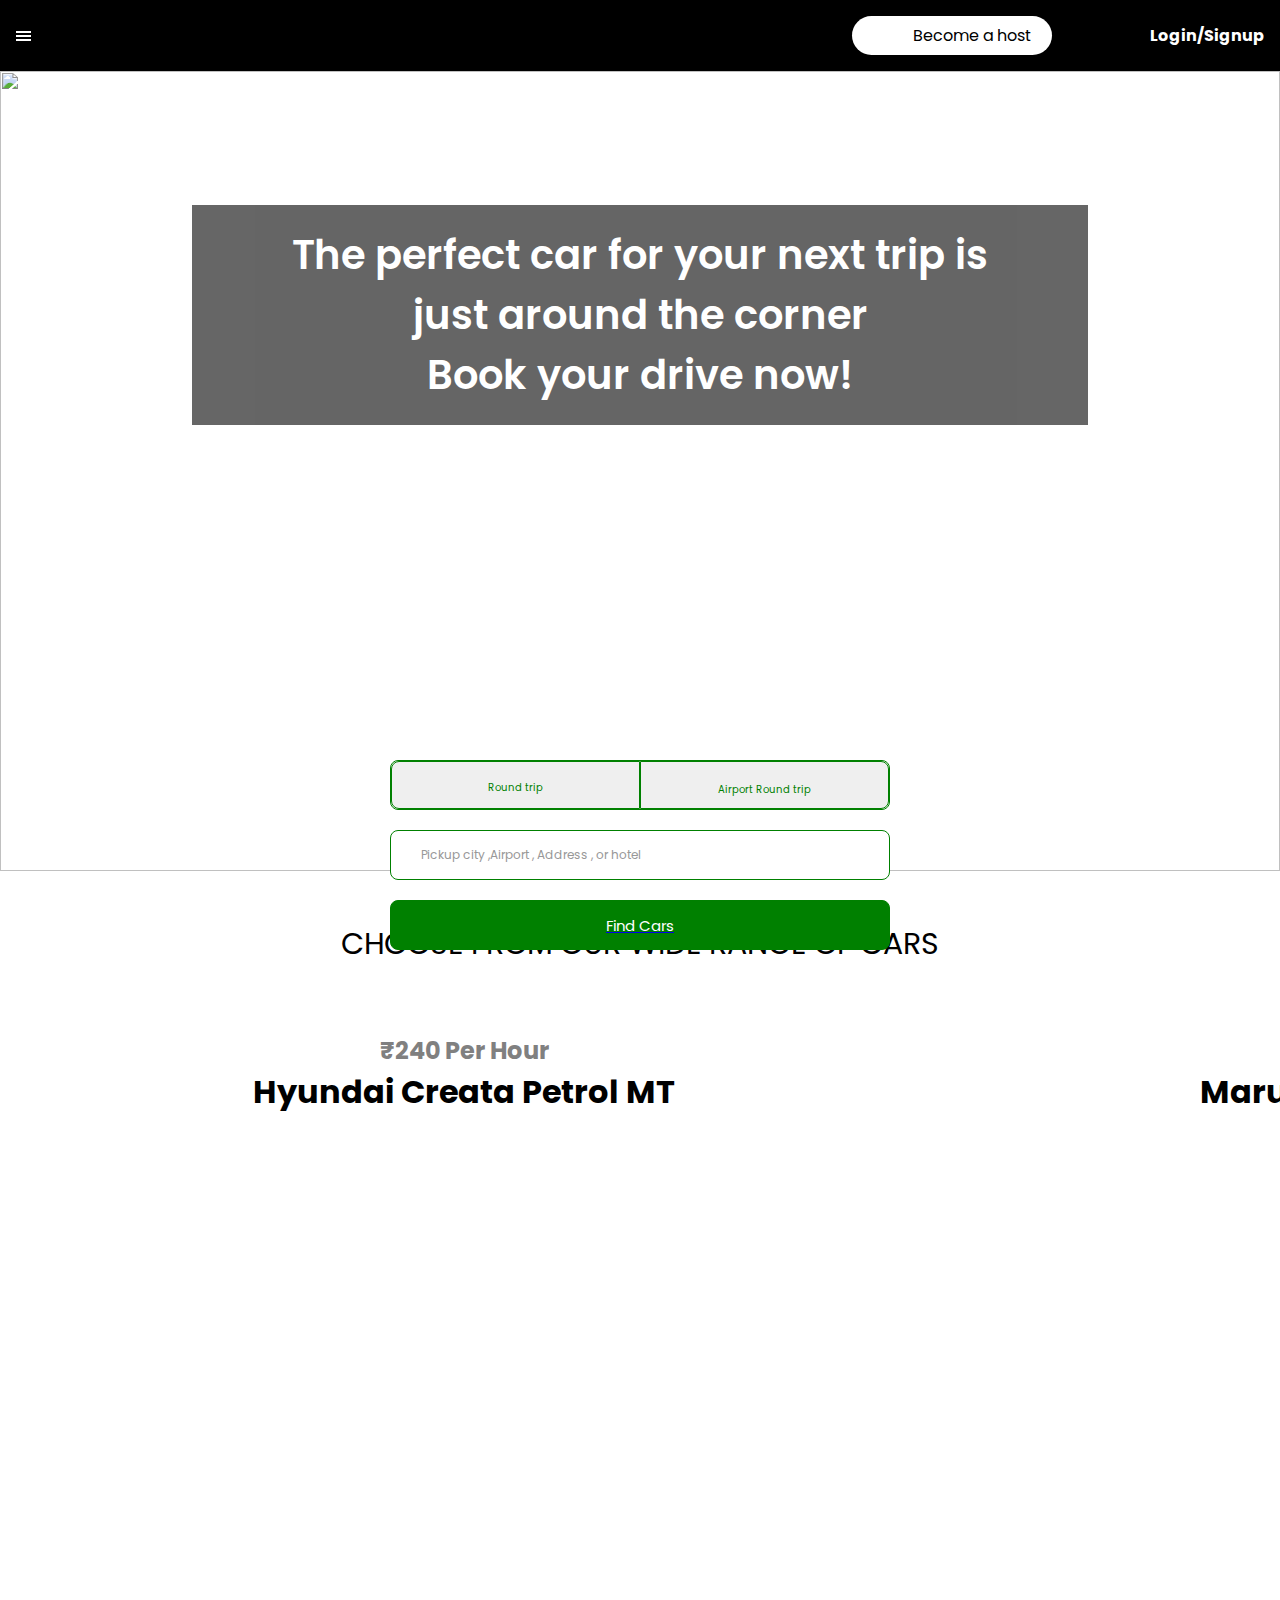
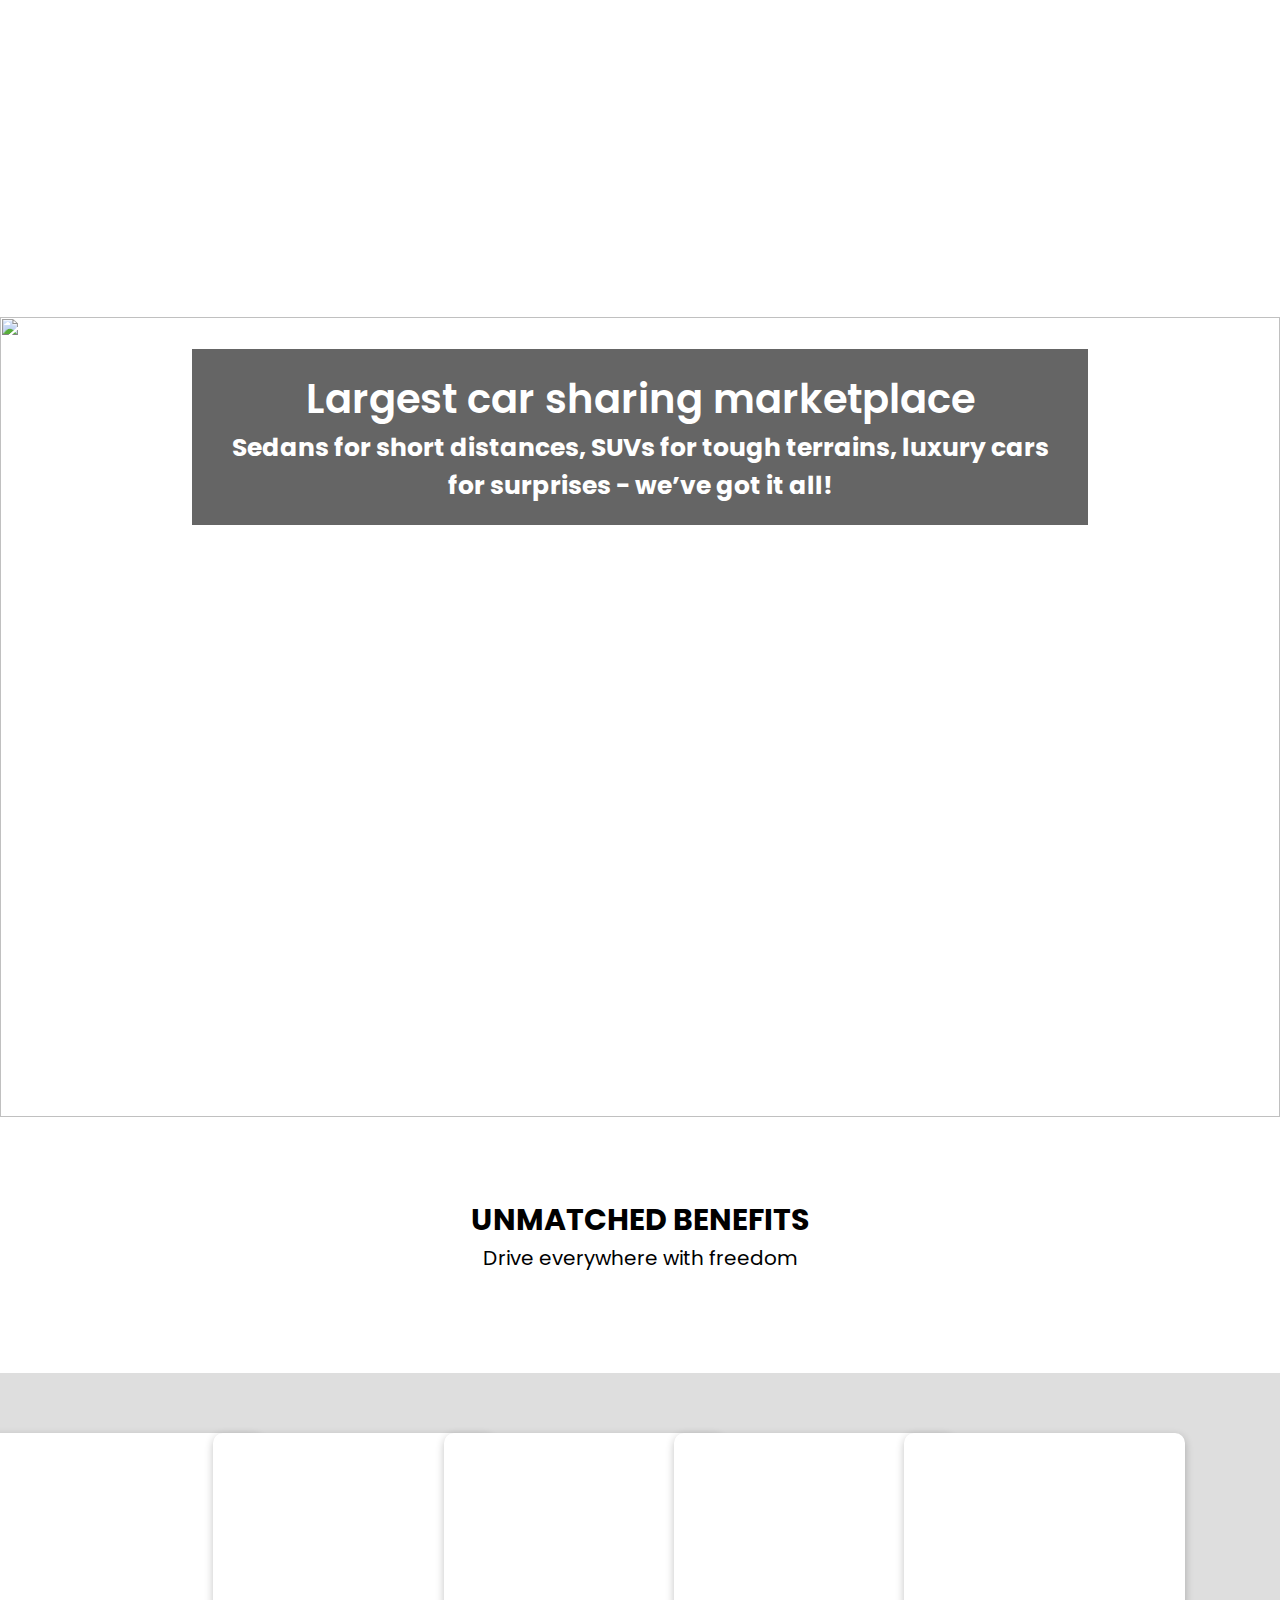
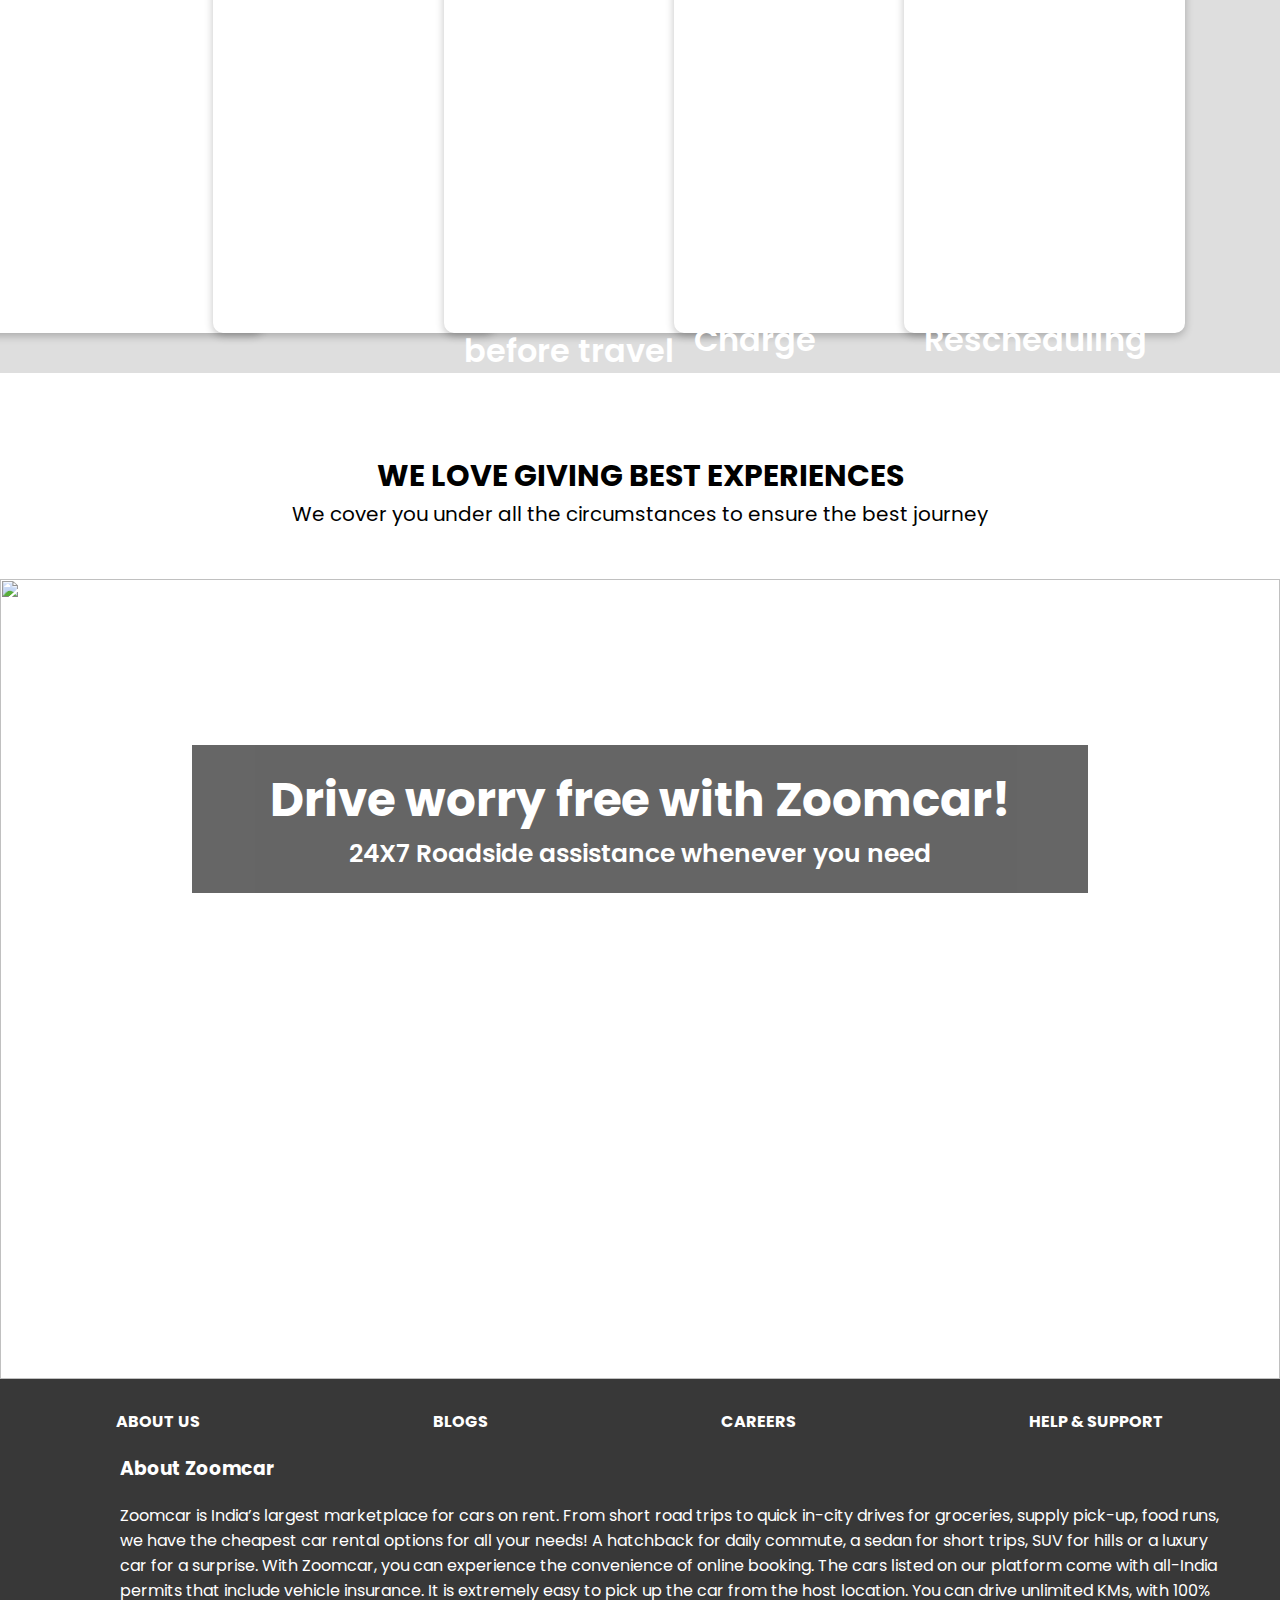
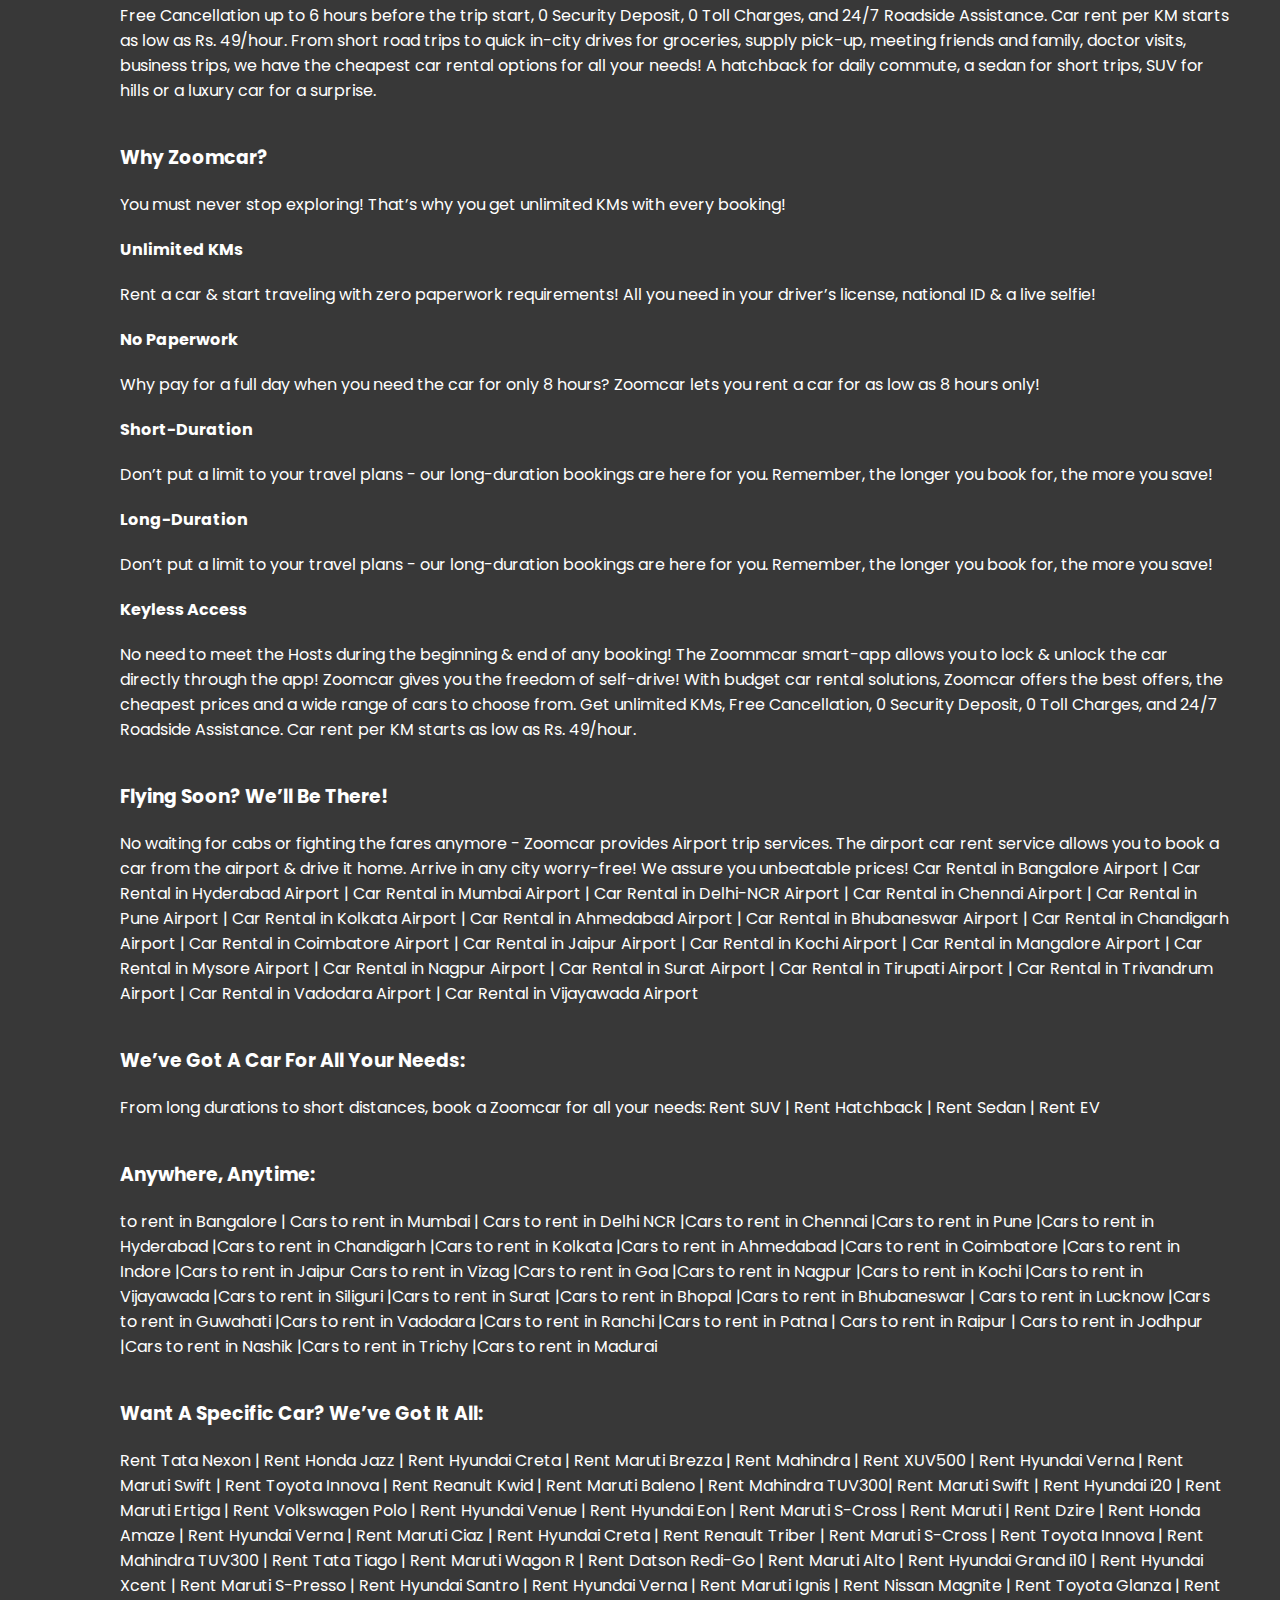
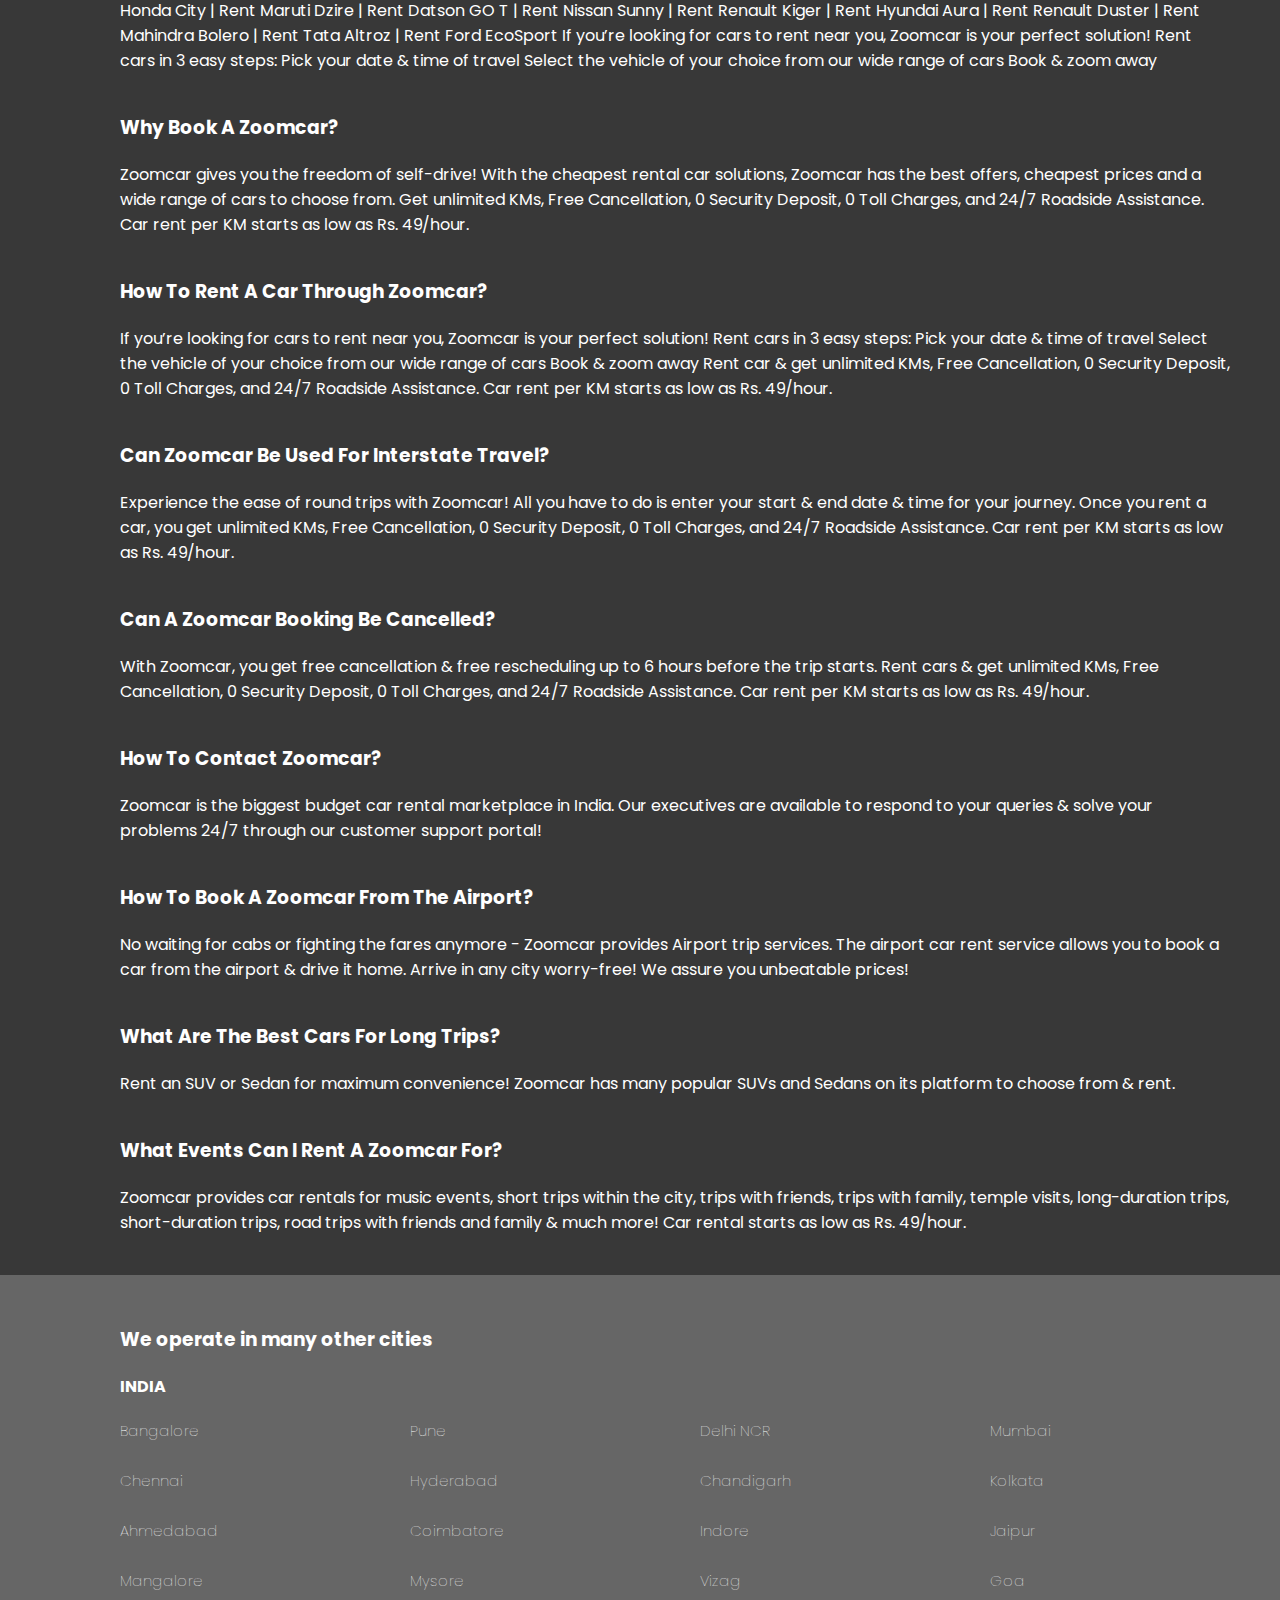
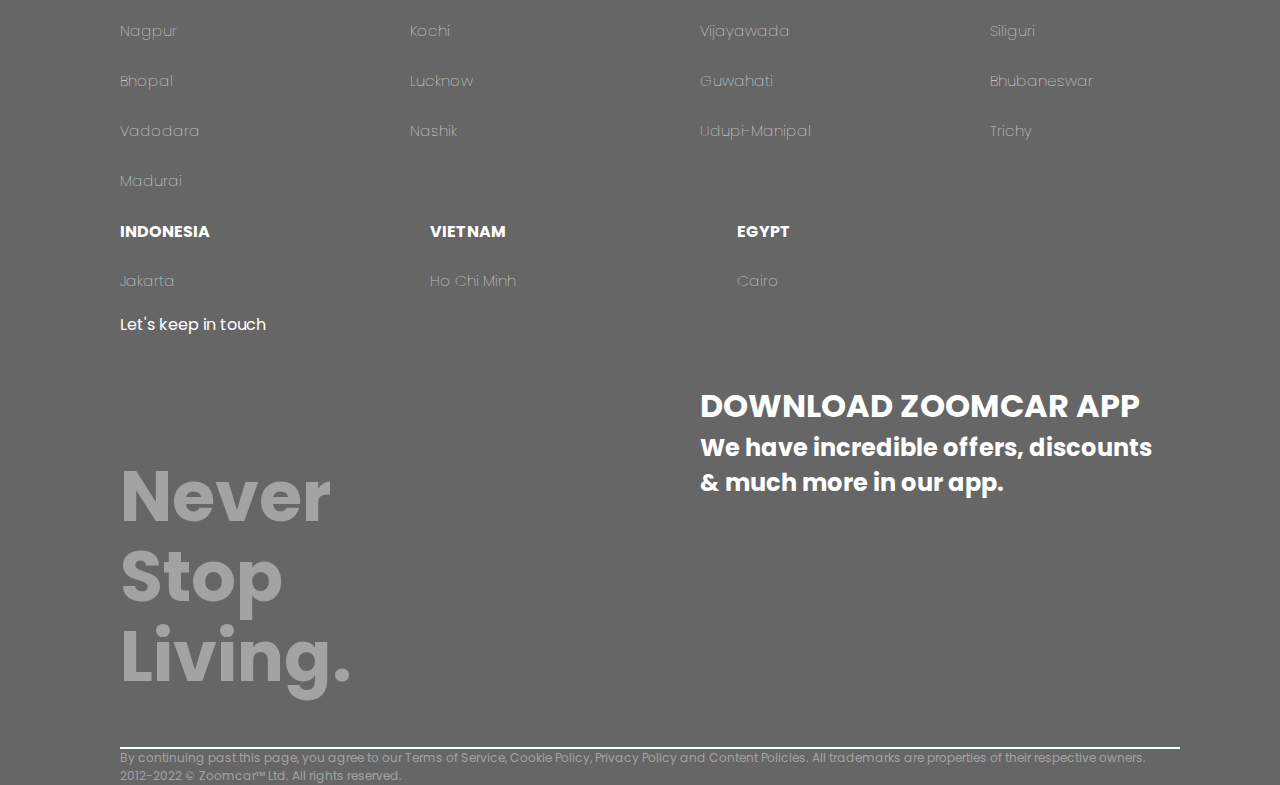
==== commit 74d7b86f: "Code updated as per Prashant's Laptop" ====
--- a/index.html
+++ b/index.html
@@ -75,7 +75,8 @@
         <div class="line"></div>
       </div>
       <div id="logo-1">
-        <img src="https://www.linkpicture.com/q/svfb-1.png" alt="">
+        
+        <img  src="https://www.linkpicture.com/q/svfb-1.png" alt="">
       </div>
       <div id="Host-page-1">
         <img src="https://www.linkpicture.com/q/svfbiji.png" alt="" />
@@ -83,7 +84,7 @@
       </div>
       <div id="Login-direct">
 
-        <a href="./HTML/Login.html"><h4>Login/Signup</h4></a>
+        <a style="color: white;text-decoration: none;" href="./HTML/Login.html"><h4>Login/Signup</h4></a>
         
 
       </div>
@@ -229,16 +230,17 @@
             margin-top: 20px;
           "
         >
-          <p
+          <a href="../fearful-doll-6867/HTML/product.html"><p
             style="
               font-family: Poppins;
               text-align: center;
               font-size: 15px;
               color: rgb(254, 254, 254);
+              text-decoration: none;
             "
           >
             Find Cars
-          </p>
+          </p></a>
         </button>
       </div>
     </div>
@@ -381,7 +383,7 @@
     <div id="container-1">
       <div class="container">
         <div class="card">
-          <h1 style="top: 80%" class="title">Enjoy Unlimited Kilometer</h1>
+          <a style="color: white;text-decoration: none;" href="../fearful-doll-6867/HTML/product.html"><h1 style="top: 80%" class="title">Enjoy Unlimited Kilometer</h1></a>
           <img
             src="https://zoomcar-assets.zoomcar.com/images/original/d09afb8f29763525cd9823221791be7188b31460.png?1672044204"
             alt=""
@@ -390,7 +392,7 @@
           <div class="circle"></div>
         </div>
         <div class="card">
-          <h1 style="top: 80%" class="title">0 Minimum Deposite</h1>
+          <a style="color: white;text-decoration: none;" href="./HTML/product.html"><h1 style="top: 80%" class="title">0 Minimum Deposite</h1></a>
           <img
             src="https://zoomcar-assets.zoomcar.com/images/original/92ede006e6e6bf849d2fe715761e3e6833aad5ec.png?1671712552"
             alt=""
@@ -399,8 +401,8 @@
           <div class="circle"></div>
         </div>
         <div class="card">
-          <h1 class="title">100% Free cancellation until 6hrs before travel</h1>
-          <img
+          <a style="color: white;text-decoration: none;" href="./HTML/product.html"><h1 style="top: 70%;" class="title">100% Free cancellation until 6hrs before travel</h1></a>
+        <img
             src="https://zoomcar-assets.zoomcar.com/images/original/ac74c0e87023949496768b9557c52936bc35090b.png?1672044356"
             alt=""
           />
@@ -408,7 +410,7 @@
           <div class="circle"></div>
         </div>
         <div class="card">
-          <h1 style="top: 80%" class="title">Zero Toll Charge</h1>
+          <a style="color: white;text-decoration: none;" href="./HTML/product.html"><h1 style="top: 87%" class="title">Zero Toll Charge</h1></a>
           <img
             src="https://zoomcar-assets.zoomcar.com/images/original/5d9694e98e7716aab66ea6e0a0f6b7bd7a4958c8.png?1672044544"
             alt=""
@@ -417,7 +419,7 @@
           <div class="circle"></div>
         </div>
         <div class="card">
-          <h1 style="top: 80%" class="title">Free Rescheduling</h1>
+          <a style="color: white;text-decoration: none;" href="./HTML/product.html"><h1 style="top: 87%" class="title">Free Rescheduling</h1></a>
           <img
             src="https://zoomcar-assets.zoomcar.com/images/original/bb32fcf3eb9047ee20809f2dbf6e88ae739fb4d9.png?1672044584"
             alt=""
@@ -453,7 +455,7 @@
       <h4 id="inner-href-1" onclick="AboutUs()">ABOUT US</h4>
       <h4 id="inner-href-2" onclick="Blogs()">BLOGS</h4>
       <h4 id="inner-href-3" onclick=" Careers()">CAREERS</h4>
-      <h4 id="inner-href-4" onclick="Help_support()">HELP&SUPPORT</h4>
+      <h4 id="inner-href-4" onclick="Help_support()">HELP & SUPPORT</h4>
     </div>
     <!-- footer part-1 completed-->
     <!-- temp -->
--- a/CSS/index.css
+++ b/CSS/index.css
@@ -30,9 +30,9 @@
   font-family: Poppins;
 }
 #logo-1 {
-  margin-left: -55%;
-}
-#logo-1 img{
+  margin-left: -57%;
+}
+#logo-1 img {
   width: 200px;
 }
 #Host-page-1 p {
@@ -144,7 +144,7 @@
 #image-overlay-1 h3 {
   font-size: 25px;
 }
-#image-overlay-2 p{
+#image-overlay-2 p {
   font-size: 25px;
 }
 #trip-details {
@@ -277,3 +277,197 @@
   width: 100%;
 }
 
+.container {
+  position: absolute;
+  height: 500px;
+  width: 90%;
+  top: 10%;
+  left: calc(26% - 300px);
+  display: flex;
+}
+
+.card {
+  display: flex;
+  height: 500px;
+  width: 500px;
+  background-color: #ffffff;
+  border-radius: 10px;
+  box-shadow: rgba(0, 0, 0, 0.24) 0px 3px 8px;
+  margin-left: -50px;
+  transition: 0.4s ease-out;
+  position: relative;
+  left: 0px;
+}
+
+.card:not(:first-child) {
+  margin-left: -50px;
+}
+
+.card:hover {
+  transform: translateY(-30px);
+  transition: 0.4s ease-out;
+}
+
+.card:hover ~ .card {
+  position: relative;
+  left: 60px;
+  transition: 0.4s ease-out;
+}
+
+.title {
+  color: white;
+  font-weight: 600;
+  position: absolute;
+  left: 20px;
+  top: 60%;
+  font-family: Poppins;
+}
+
+.bar {
+  position: absolute;
+  top: 100px;
+  left: 20px;
+  height: 5px;
+  width: 150px;
+}
+
+.emptybar {
+  background-color: #2e3033;
+  width: 100%;
+  height: 100%;
+}
+
+.filledbar {
+  position: absolute;
+  top: 0px;
+  z-index: 3;
+  width: 0px;
+  height: 100%;
+  background: rgb(0, 154, 217);
+  background: linear-gradient(
+    90deg,
+    rgba(0, 154, 217, 1) 0%,
+    rgba(217, 147, 0, 1) 65%,
+    rgba(255, 186, 0, 1) 100%
+  );
+  transition: 0.6s ease-out;
+}
+
+.card:hover .filledbar {
+  width: 120px;
+  transition: 0.4s ease-out;
+}
+
+.stroke {
+  stroke: white;
+  stroke-dasharray: 360;
+  stroke-dashoffset: 360;
+  transition: 0.6s ease-out;
+}
+
+.card:hover .stroke {
+  stroke-dashoffset: 100;
+  transition: 0.6s ease-out;
+}
+#container-1 {
+  position: relative;
+  margin-top: 100px;
+  padding: 50px;
+  background-color: rgb(222, 222, 222);
+  height: 600px;
+}
+.card img {
+  width: 100%;
+  object-fit: cover;
+  border-radius: 10px;
+}
+#href-1 {
+  font-family: Poppins;
+  display: flex;
+  justify-content: space-around;
+  background-color: #383838;
+  color: white;
+  cursor: pointer;
+  padding-top: 30px;
+}
+#footer-2 {
+  background-color: #383838;
+  font-family: Poppins;
+  color: white;
+  margin-top: -20px;
+  padding-right: 50px;
+  padding-bottom: 40px;
+}
+#footer-2 p {
+  padding-left: 120px;
+  margin-top: 20px;
+}
+#footer-2 h3 {
+  padding-left: 120px;
+  margin-top: 20px;
+  padding-top: 20px;
+}
+#footer-2 h4 {
+  padding-left: 120px;
+  margin-top: 20px;
+}
+#inner-href-1:hover {
+  text-decoration: underline;
+  text-underline-offset: 7px;
+}
+#inner-href-2:hover {
+  text-decoration: underline;
+  text-underline-offset: 7px;
+}
+#inner-href-3:hover {
+  text-decoration: underline;
+  text-underline-offset: 7px;
+}
+#inner-href-4:hover {
+  text-decoration: underline;
+  text-underline-offset: 7px;
+}
+#footer-3 {
+  font-family: Poppins;
+  background-color: rgb(102, 102, 102);
+  color: white;
+  padding-left: 120px;
+  padding-top: 30px;
+}
+#H1 {
+  padding-top: 20px;
+}
+#H2 {
+  padding-top: 20px;
+}
+#H3 {
+  display: grid;
+  padding-top: 20px;
+  grid-template-columns: repeat(4, 1fr);
+  grid-template-rows: repeat(8, 50px);
+  font-weight: lighter;
+  font-size: 15px;
+}
+#ive {
+  display: flex;
+  gap: 19%;
+}
+#ive p {
+  font-weight: lighter;
+  font-size: 15px;
+}
+#social-media {
+  padding-top: 20px;
+}
+#btn-logo {
+  display: flex;
+  gap: 40px;
+  padding-top: 20px;
+}
+#btn-logo img {
+  width: 40px;
+}
+#Nsl {
+  display: flex;
+  gap: 30%;
+}
